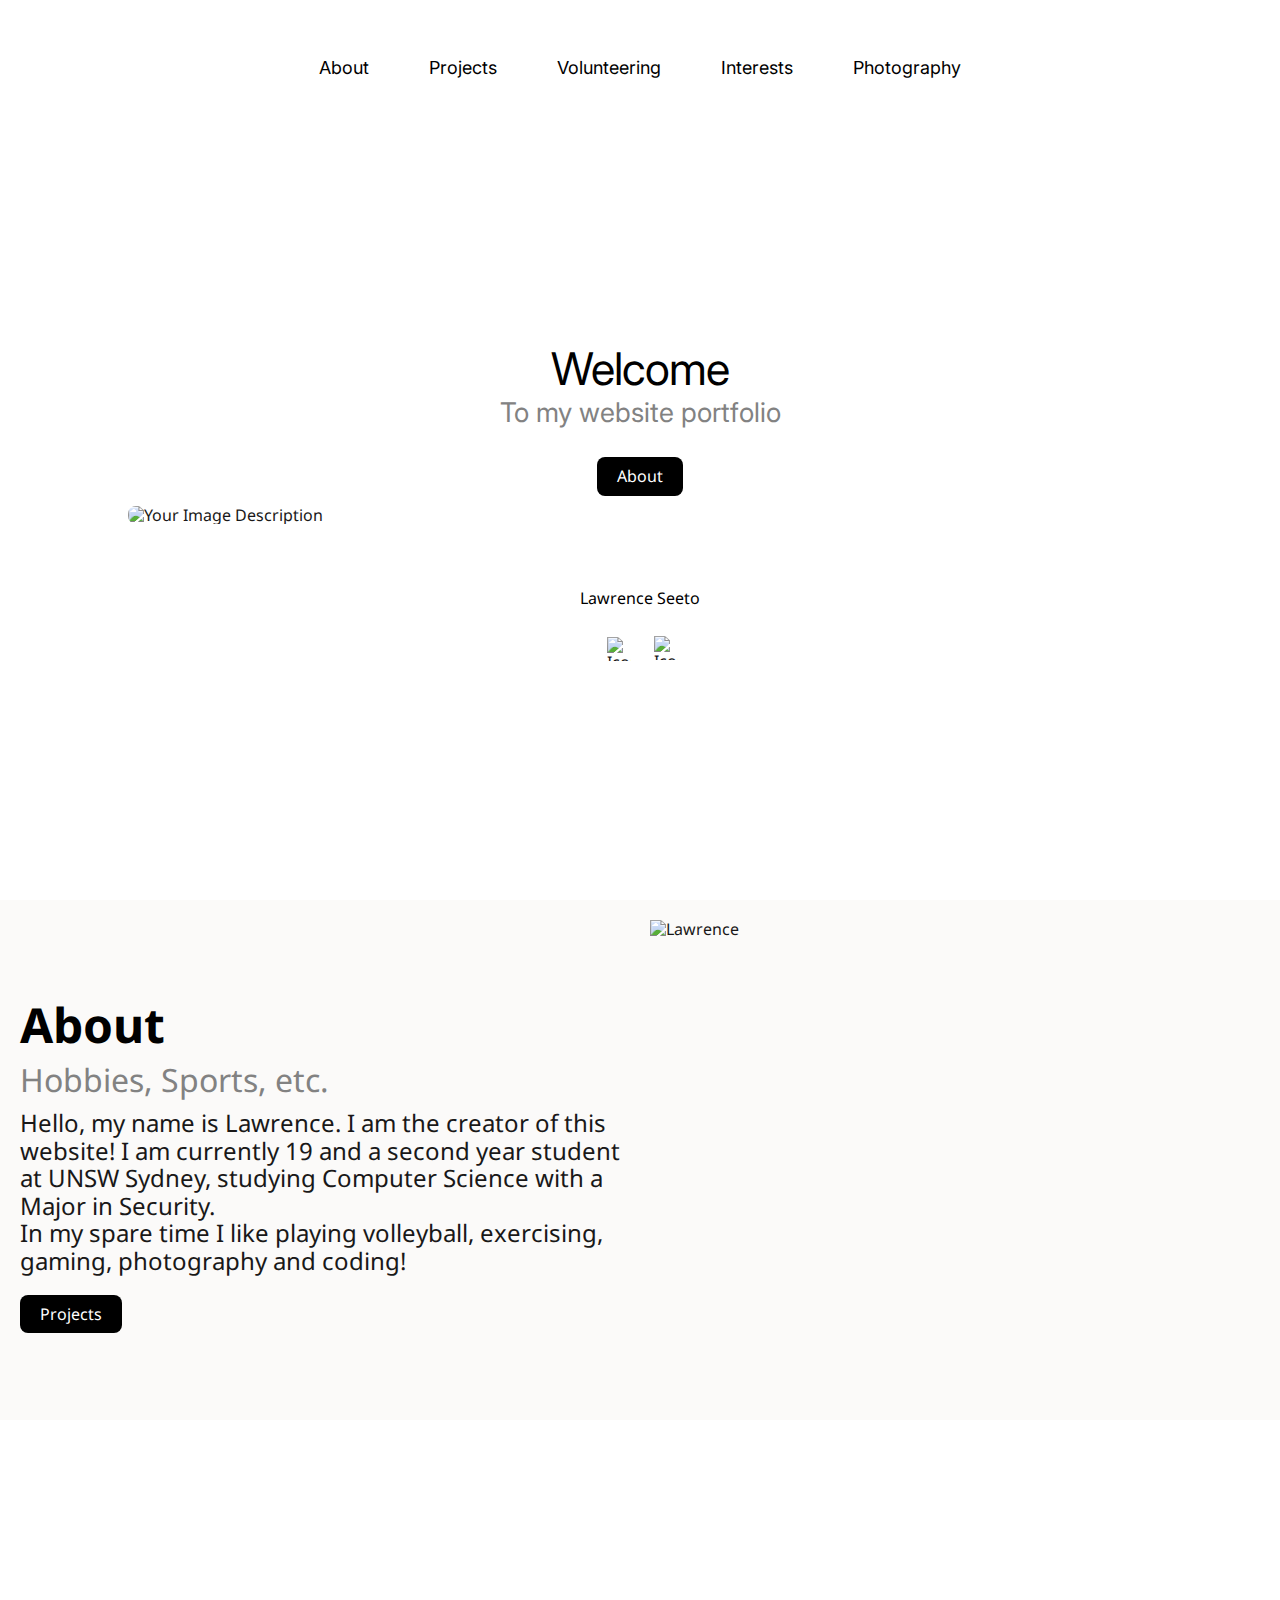
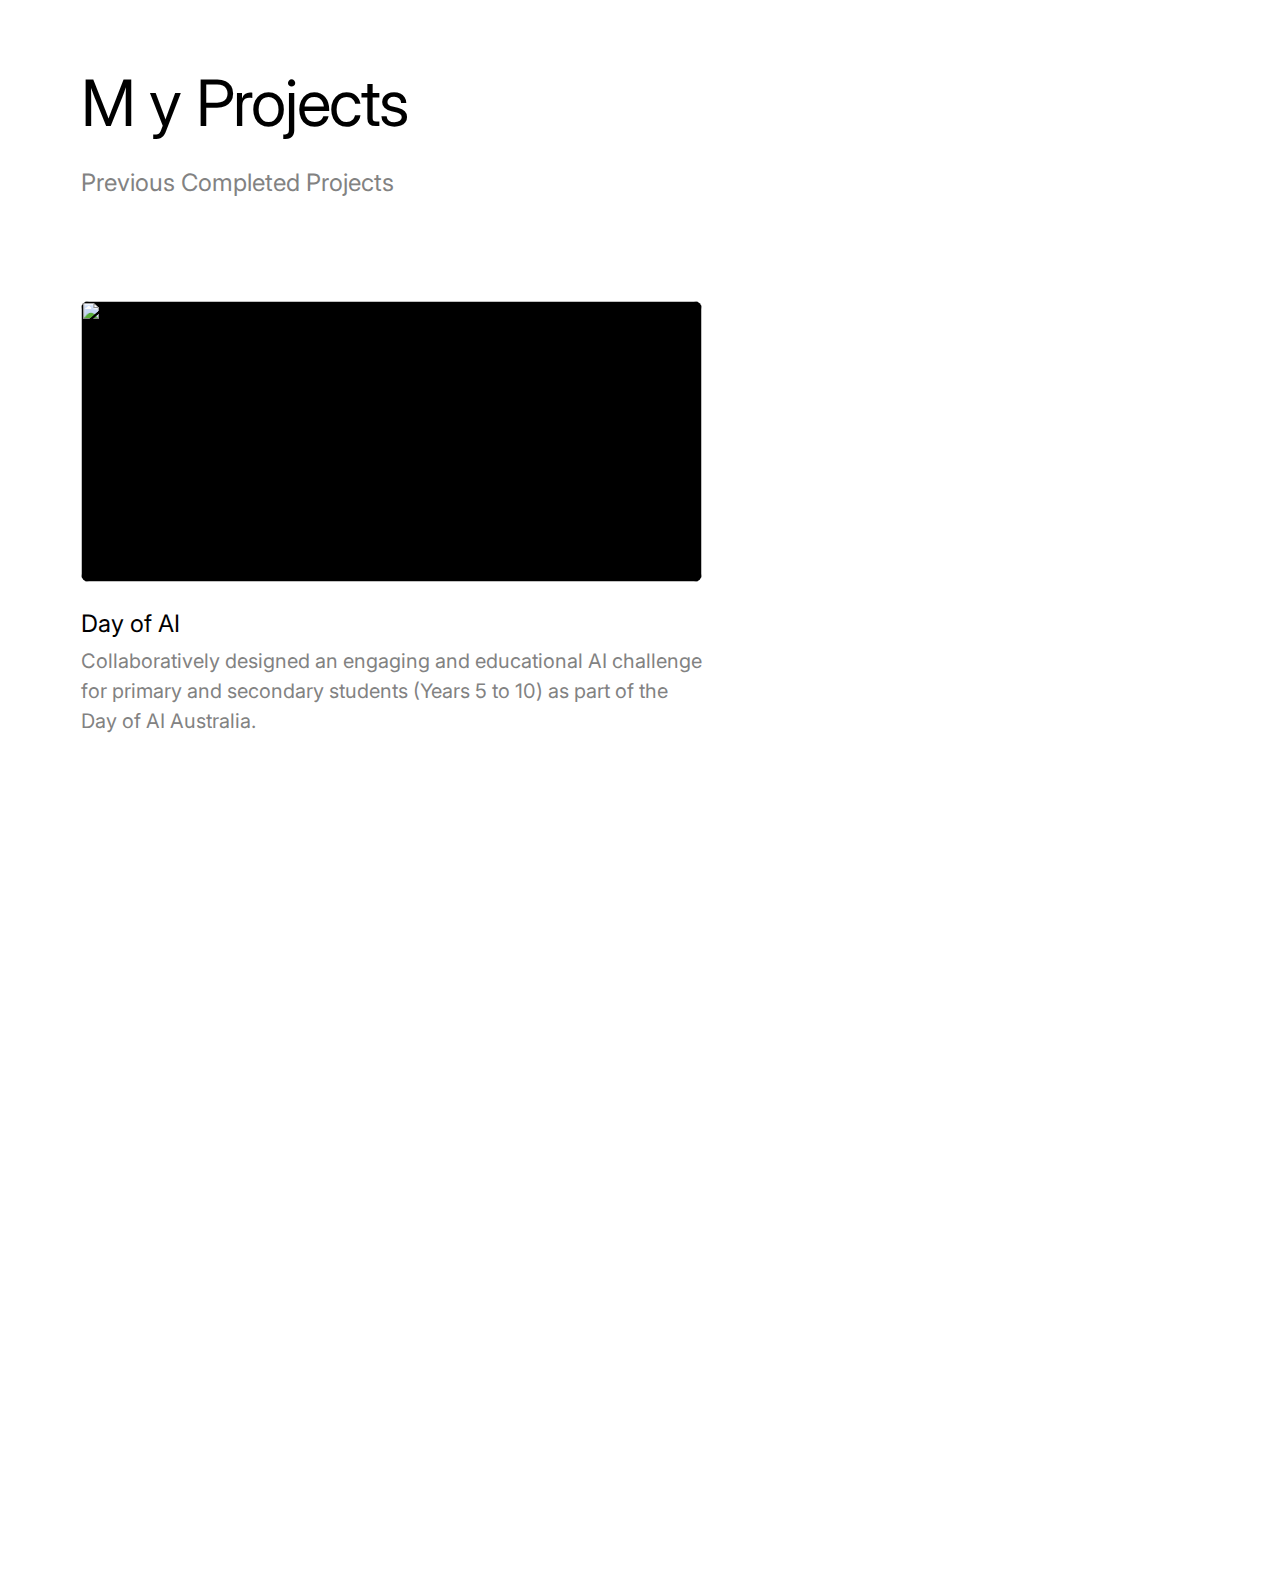
==== index.html @ a96be0e8 "Update index.html" ====
<!DOCTYPE html>
<html lang="english">
  <head>
    <title>My Portfolio</title>
    <meta name="viewport" content="width=device-width, initial-scale=1.0" />
    <meta charset="utf-8" />
    <meta property="twitter:card" content="summary_large_image" />

    <style data-tag="reset-style-sheet">
      html {  line-height: 1.15;}body {  margin: 0;}* {  box-sizing: border-box;  border-width: 0;  border-style: solid;}p,li,ul,pre,div,h1,h2,h3,h4,h5,h6,figure,blockquote,figcaption {  margin: 0;  padding: 0;}button {  background-color: transparent;}button,input,optgroup,select,textarea {  font-family: inherit;  font-size: 100%;  line-height: 1.15;  margin: 0;}button,select {  text-transform: none;}button,[type="button"],[type="reset"],[type="submit"] {  -webkit-appearance: button;}button::-moz-focus-inner,[type="button"]::-moz-focus-inner,[type="reset"]::-moz-focus-inner,[type="submit"]::-moz-focus-inner {  border-style: none;  padding: 0;}button:-moz-focus,[type="button"]:-moz-focus,[type="reset"]:-moz-focus,[type="submit"]:-moz-focus {  outline: 1px dotted ButtonText;}a {  color: inherit;  text-decoration: inherit;}input {  padding: 2px 4px;}img {  display: block;}html { scroll-behavior: smooth  }
    </style>
    <style data-tag="default-style-sheet">
      html {
        max-width: 100%;
        font-family: Noto Sans;
        font-size: 16px;
      }

      body {
        max-width: 100%;
        font-weight: 400;
        font-style:normal;
        text-decoration: none;
        text-transform: none;
        letter-spacing: normal;
        line-height: 1.15;
        color: var(--dl-color-theme-neutral-dark);
        background-color: var(--dl-color-theme-neutral-light);

        fill: var(--dl-color-theme-neutral-dark);
      }
    </style>
    <link
      rel="stylesheet"
      href="https://unpkg.com/animate.css@4.1.1/animate.css"
    />
    <link
      rel="stylesheet"
      href="https://fonts.googleapis.com/css2?family=Noto+Sans:ital,wght@0,100;0,200;0,300;0,400;0,500;0,600;0,700;0,800;0,900;1,100;1,200;1,300;1,400;1,500;1,600;1,700;1,800;1,900&amp;display=swap"
      data-tag="font"
    />
    <link
      rel="stylesheet"
      href="https://fonts.googleapis.com/css2?family=Noto+Sans:ital,wght@0,100;0,200;0,300;0,400;0,500;0,600;0,700;0,800;0,900;1,100;1,200;1,300;1,400;1,500;1,600;1,700;1,800;1,900&amp;display=swap"
      data-tag="font"
    />
    <link
      rel="stylesheet"
      href="https://fonts.googleapis.com/css2?family=Inter:wght@100;200;300;400;500;600;700;800;900&amp;display=swap"
      data-tag="font"
    />
    <link
      rel="stylesheet"
      href="https://fonts.googleapis.com/css2?family=Inter:wght@100;200;300;400;500;600;700;800;900&amp;display=swap"
      data-tag="font"
    />
    <link
      rel="stylesheet"
      href="https://fonts.googleapis.com/css2?family=Inter:wght@100;200;300;400;500;600;700;800;900&amp;display=swap"
      data-tag="font"
    />
    <link
      rel="stylesheet"
      href="https://fonts.googleapis.com/css2?family=Inter:wght@100;200;300;400;500;600;700;800;900&amp;display=swap"
      data-tag="font"
    />
    <link
      rel="stylesheet"
      href="https://fonts.googleapis.com/css2?family=STIX+Two+Text:ital,wght@0,400;0,500;0,600;0,700;1,400;1,500;1,600;1,700&amp;display=swap"
      data-tag="font"
    />
    <link
      rel="stylesheet"
      href="https://unpkg.com/@teleporthq/teleport-custom-scripts/dist/style.css"
    />
  </head>
  <body>
    <link rel="stylesheet" href="./style.css" />
    <div>
      <link href="./index.css" rel="stylesheet" />
      <div class="main-container">
        <section id="Landing">
          <div class="landingpage01-container">
            <div class="landingpage01-landingpage01">
              <div class="landingpage01-frame1321316142">
                <div class="landingpage01-copy">
                  <span class="landingpage01-text Title"><span>Welcome</span></span>
                  <span class="landingpage01-text02 Subheading">
                    <span>To my website portfolio</span>
                  </span>
                  <button onclick="smoothScroll('About')"; class="landingpage01-button">About</button>
                  </button>
                </div>
              </div>
              <div class="landingpage01-image-dragintofill">
                <img 
                src="https://LawrenceSeeto.github.io/images/tq_ums8pqceew-ji0m-700h.png" alt="Your Image Description" 
                style="width: 100%; height: 100%; object-fit: contain;"
                >
              </div>
              <div class="landingpage01-navigation">
                <div class="landingpage01-items">
                  <div class="landingpage01-items1">
                    <span class="landingpage01-text06 Bodytext">
                      <button onclick="smoothScroll('About')";>About</button>
                    </span>
                    <span class="landingpage01-text08 Bodytext">
                      <button onclick="smoothScroll('Projects')";>Projects</button>
                    </span>
                    <span class="landingpage01-text10 Bodytext">
                      <button onclick="smoothScroll('Volunteering')";>Volunteering</button>
                    </span>
                    <span class="landingpage01-text12 Bodytext">
                      <button onclick="smoothScroll('Interests')";>Interests</button>
                    </span>
                    <span class="landingpage01-text14 Bodytext">
                      <button onclick="smoothScroll('Photography')";>Photography</button>
                    </span>
                  </div>
                </div>
              </div>
              <div class="landingpage01-navigation-footer">
                <div class="footer-text">
                  <span>Lawrence Seeto</span>
                </div>
                <img
                  src="https://drive.google.com/thumbnail?id=1dKT_wfRiYjqcMsLoTVP3nNPI5x9fygAP"
                  alt="Divider1651"
                  class="landingpage01-divider"
                />
                <div class="landingpage01-social-icons">
                  <a
                    href="https://www.linkedin.com/in/lawrence-seeto-678a67303/"
                    target="_blank"
                    rel="noreferrer noopener"
                    class="landingpage01-buttons-icon"
                    style="width: 100%; height: 100%; object-fit: contain;"
                  >
                    <div class="landingpage01-icon">
                      <img
                        src="https://LawrenceSeeto.github.io/images/icon2396-s8je.svg"
                        alt="Icon2396"
                        class="landingpage01-icon1"
                        style="width: 100%; height: 100%; object-fit: contain;"
                      />
                    </div>
                  </a>
                  <a
                    href="https://www.instagram.com/lawrence_seeto/"
                    target="_blank"
                    rel="noreferrer noopener"
                    class="landingpage01-buttons-icon1"
                    style="width: 100%; height: 100%; object-fit: contain;"
                  >
                    <div class="landingpage01-icon2">
                      <img
                        src="https://LawrenceSeeto.github.io/images/icon2397-a29f.svg"
                        alt="Icon2397"
                        class="landingpage01-icon3"
                        style="width: 100%; height: 100%; object-fit: contain;"
                      />
                    </div>
                  </a>
                </div>
              </div>
            </div>
          </div>
        </div>
      </section>
  
      <section id="About">
        <div class="about-container">
          <div class="text-section">
              <h2 class="about-title">About</h2> <!-- Simplified and more semantic -->
              <p class="about-subheading">Hobbies, Sports, etc.</p>
              <p class="about-bodytext">
                  Hello, my name is Lawrence. I am the creator of this website! I
                  am currently 19 and a second year student at <span class="university">UNSW Sydney</span>,
                  studying Computer Science with a Major in Security.
                  <br>
                  In my spare time I like playing volleyball, exercising, gaming,
                  photography and coding!
              </p>
              <button onclick="smoothScroll('Projects')"; class="about-button">Projects</button>
          </div>
          <div class="image-section">
              <img 
              src="https://LawrenceSeeto.github.io/images/1000004561.jpeg" 
              alt="Lawrence"
              style="width: 640px; height: 480px; object-fit: contain;"
              />
          </div>
        </div>
      </div>
    </section>
  
    <div class="projects-container">
      <div class="projects-projects">
        <div class="projects-projects1">
          <div class="projects-card">
            <div class="projects-image">
              <img src="https://images.squarespace-cdn.com/content/v1/60799f096b16fe72e1e4b0a9/32c764cc-c3f6-4c98-a56e-841dd28efa9e/Day+of+AI+Logo+-+Dark+Blue.png?format=1500w" style="object-fit: fill; width: 100%; height: 100%;">
            </div>
            <div class="projects-copy">
              <span class="projects-text Subheading">
                <span>Day of AI</span>
              </span>
              <span class="projects-text02 Bodytext">
                <span>
                  Collaboratively designed an engaging and educational AI
                  challenge for primary and secondary students (Years 5 to 10)
                  as part of the Day of AI Australia.
                </span>
              </span>
            </div>
          </div>
        </div>
        <div class="projects-copy1">
          <span class="projects-text04 Title"><span>M y Projects</span></span>
          <span class="projects-text06 Subheading">
            <span>Previous Completed Projects</span>
          </span>
        </div>
        <div class="projects-navigation-footer">
          <span class="projects-text08 Subheading">
        </div>
      </div>
    </div>
  </div>

  <script>
    function smoothScroll(targetId) {
      const target = document.getElementById(targetId);
      if (!target) return; // Exit if target element not found

      // Get the bounding rectangle of the target element in relation to the viewport
      const targetRect = target.getBoundingClientRect();

      // Check if the target section is already in view
      const isInView =
          targetRect.top >= 0 &&
          targetRect.left >= 0 &&
          targetRect.bottom <= (window.innerHeight || document.documentElement.clientHeight) &&
          targetRect.right <= (window.innerWidth || document.documentElement.clientWidth);

      if (isInView) {
          // If the target section is already in view, do nothing
          return;
      }

      // Calculate the target's top position, including the current scroll offset
      const targetPosition = targetRect.top + window.pageYOffset;
      // Calculate the center position by subtracting half the viewport height
      const centerPosition = targetPosition - (window.innerHeight / 2) + (targetRect.height / 2);
      const startPosition = window.pageYOffset;
      const distance = centerPosition - startPosition;
      const duration = 2700;
      let start = null;

      window.requestAnimationFrame(step);

      function step(timestamp) {
          if (!start) start = timestamp;
          const progress = timestamp - start;
          const r = (progress / duration);
          const amountToScroll = easeInOutQuint(r) * distance + startPosition;
          window.scrollTo(0, amountToScroll);
          if (progress < duration) window.requestAnimationFrame(step);
      }

      function easeInOutQuint(t) {
          return t < 0.5 ? 16 * t * t * t * t * t : 1 - Math.pow(-2 * t + 2, 5) / 2;
      }
}
</script>
  </body>
</html>
---- style.css ----
:root {
  --dl-size-size-large: 144px;
  --dl-size-size-small: 48px;
  --dl-size-size-medium: 96px;
  --dl-size-size-xlarge: 192px;
  --dl-size-size-xsmall: 16px;
  --dl-space-space-unit: 16px;
  --dl-size-size-xxlarge: 288px;
  --dl-size-size-maxwidth: 100%;
  --dl-color-theme-accent1: #F3E8E2;
  --dl-color-theme-accent2: #D8BFAF;
  --dl-radius-radius-round: 50%;
  --dl-color-theme-primary1: #D1510A;
  --dl-color-theme-primary2: #923A06;
  --dl-space-space-halfunit: 8px;
  --dl-space-space-sixunits: 96px;
  --dl-space-space-twounits: 32px;
  --dl-radius-radius-radius2: 2px;
  --dl-radius-radius-radius4: 4px;
  --dl-radius-radius-radius8: 8px;
  --dl-space-space-fiveunits: 80px;
  --dl-space-space-fourunits: 64px;
  --dl-color-theme-secondary1: #F3E8E2;
  --dl-color-theme-secondary2: #E0D1CB;
  --dl-space-space-threeunits: 48px;
  --dl-color-theme-neutral-dark: #191818;
  --dl-radius-radius-cardradius: 8px;
  --dl-color-theme-neutral-light: #FBFAF9;
  --dl-radius-radius-imageradius: 8px;
  --dl-radius-radius-inputradius: 24px;
  --dl-radius-radius-buttonradius: 24px;
  --dl-space-space-oneandhalfunits: 24px;
}
.button {
  color: var(--dl-color-theme-neutral-dark);
  display: inline-block;
  padding: 0.5rem 1rem;
  border-color: var(--dl-color-theme-neutral-dark);
  border-width: 1px;
  border-radius: 4px;
  background-color: var(--dl-color-theme-neutral-light);
}
.input {
  color: var(--dl-color-theme-neutral-dark);
  cursor: auto;
  padding: 0.5rem 1rem;
  border-color: var(--dl-color-theme-neutral-dark);
  border-width: 1px;
  border-radius: 4px;
  background-color: var(--dl-color-theme-neutral-light);
}
.textarea {
  color: var(--dl-color-theme-neutral-dark);
  cursor: auto;
  padding: 0.5rem;
  border-color: var(--dl-color-theme-neutral-dark);
  border-width: 1px;
  border-radius: 4px;
  background-color: var(--dl-color-theme-neutral-light);
}
.list {
  width: 100%;
  margin: 1em 0px 1em 0px;
  display: block;
  padding: 0px 0px 0px 1.5rem;
  list-style-type: none;
  list-style-position: outside;
}
.list-item {
  display: list-item;
}
.teleport-show {
  display: flex !important;
  transform: none !important;
}
.thq-input {
  color: var(--dl-color-theme-neutral-dark);
  cursor: auto;
  padding: 0.5rem 1rem;
  align-self: stretch;
  text-align: center;
  border-color: var(--dl-color-theme-neutral-dark);
  border-width: 1px;
  border-radius: var(--dl-radius-radius-inputradius);
  background-color: var(--dl-color-theme-neutral-light);
}
.thq-button-filled {
  color: var(--dl-color-theme-secondary1);
  cursor: pointer;
  transition: 0.3s;
  font-family: Noto Sans;
  font-weight: bold;
  padding-top: var(--dl-space-space-halfunit);
  white-space: nowrap;
  border-color: var(--dl-color-theme-primary1);
  padding-left: var(--dl-space-space-oneandhalfunits);
  border-radius: var(--dl-radius-radius-buttonradius);
  padding-right: var(--dl-space-space-oneandhalfunits);
  padding-bottom: var(--dl-space-space-halfunit);
  background-color: var(--dl-color-theme-primary1);
}
.thq-button-filled:hover {
  color: var(--dl-color-theme-secondary2);
  border-color: var(--dl-color-theme-primary2);
  background-color: var(--dl-color-theme-primary2);
}
.thq-button-outline {
  fill: var(--dl-color-theme-primary1);
  color: var(--dl-color-theme-primary1);
  border: 1px solid;
  cursor: pointer;
  transition: 0.3s;
  font-weight: bold;
  padding-top: var(--dl-space-space-halfunit);
  white-space: nowrap;
  border-color: var(--dl-color-theme-primary1);
  padding-left: var(--dl-space-space-oneandhalfunits);
  border-radius: var(--dl-radius-radius-buttonradius);
  padding-right: var(--dl-space-space-oneandhalfunits);
  padding-bottom: var(--dl-space-space-halfunit);
}
.thq-button-outline:hover {
  fill: var(--dl-color-theme-secondary2);
  color: var(--dl-color-theme-secondary2);
  background-color: var(--dl-color-theme-primary2);
}
.thq-button-flat {
  gap: var(--dl-space-space-halfunit);
  fill: var(--dl-color-theme-primary1);
  color: var(--dl-color-theme-primary1);
  cursor: pointer;
  display: flex;
  transition: 0.3s;
  align-items: center;
  font-family: Noto Sans;
  font-weight: bold;
  padding-top: var(--dl-space-space-halfunit);
  padding-left: var(--dl-space-space-oneandhalfunits);
  border-radius: var(--dl-radius-radius-buttonradius);
  padding-right: var(--dl-space-space-oneandhalfunits);
  padding-bottom: var(--dl-space-space-halfunit);
}
.thq-button-flat:hover {
  fill: var(--dl-color-theme-secondary1);
  color: var(--dl-color-theme-secondary1);
  border-color: var(--dl-color-theme-primary2);
  background-color: var(--dl-color-theme-primary2);
}
.thq-heading-1 {
  font-size: 48px;
  font-family: STIX Two Text;
  font-weight: 700;
  line-height: 1.5;
}
.thq-heading-2 {
  font-size: 35px;
  font-family: STIX Two Text;
  font-weight: 600;
  line-height: 1.5;
}
.thq-heading-3 {
  font-size: 26px;
  font-family: STIX Two Text;
  font-weight: 600;
  line-height: 1.5;
}
.thq-body-large {
  font-size: 18px;
  line-height: 1.5;
}
.thq-body-small {
  font-size: 16px;
  line-height: 1.5;
}
.thq-team-image-round {
  width: 80px;
  height: 80px;
  object-fit: cover;
  border-radius: 50%;
}
.thq-section-padding {
  width: 100%;
  display: flex;
  padding: var(--dl-space-space-fiveunits);
  position: relative;
  align-items: center;
  flex-direction: column;
}
.thq-section-max-width {
  width: 100%;
  max-width: var(--dl-size-size-maxwidth);
}
.thq-img-ratio-1-1 {
  width: 100%;
  object-fit: cover;
  aspect-ratio: 1/1;
  border-radius: var(--dl-radius-radius-imageradius);
}
.thq-img-ratio-16-9 {
  width: 100%;
  object-fit: cover;
  aspect-ratio: 16/9;
  border-radius: var(--dl-radius-radius-imageradius);
}
.thq-img-ratio-4-3 {
  width: 100%;
  object-fit: cover;
  aspect-ratio: 4/3;
  border-radius: var(--dl-radius-radius-imageradius);
}
.thq-img-ratio-4-6 {
  width: 100%;
  object-fit: cover;
  aspect-ratio: 4/6;
  border-radius: var(--dl-radius-radius-imageradius);
}
.thq-img-round {
  width: 100%;
  border-radius: var(--dl-radius-radius-round);
}
.thq-flex-column {
  gap: var(--dl-space-space-twounits);
  display: flex;
  overflow: hidden;
  position: relative;
  align-items: center;
  flex-direction: column;
}
.thq-flex-row {
  gap: var(--dl-space-space-twounits);
  display: flex;
  overflow: hidden;
  position: relative;
  align-items: center;
}
.thq-grid-6 {
  display: grid;
  grid-gap: var(--dl-space-space-twounits);
  place-items: center;
  grid-template-columns: 1fr 1fr 1fr 1fr 1fr 1fr;
}
.thq-grid-5 {
  display: grid;
  grid-gap: var(--dl-space-space-twounits);
  place-items: center;
  grid-template-columns: 1fr 1fr 1fr 1fr 1fr;
}
.thq-card {
  gap: var(--dl-space-space-oneandhalfunits);
  display: flex;
  padding: var(--dl-space-space-twounits);
  align-items: stretch;
  border-radius: var(--dl-radius-radius-cardradius);
  flex-direction: column;
}
.thq-box-shadow {
  box-shadow: 5px 5px 10px 0px #d4d4d4;
}
.thq-grid-3 {
  display: grid;
  grid-gap: var(--dl-space-space-twounits);
  place-items: center;
  grid-template-columns: 1fr 1fr 1fr;
}
.thq-grid-4 {
  display: grid;
  grid-gap: var(--dl-space-space-twounits);
  place-items: center;
  grid-template-columns: 1fr 1fr 1fr 1fr;
}
.thq-grid-2 {
  width: 100%;
  display: grid;
  grid-gap: var(--dl-space-space-twounits);
  place-items: center;
  grid-template-columns: 1fr 1fr;
}
.thq-checkbox {
  width: var(--dl-size-size-xsmall);
  height: var(--dl-size-size-xsmall);
}
.thq-select {
  cursor: pointer;
  appearance: none;
  padding-top: var(--dl-space-space-halfunit);
  padding-left: var(--dl-space-space-unit);
  border-radius: var(--dl-radius-radius-inputradius);
  padding-right: var(--dl-space-space-twounits);
  padding-bottom: var(--dl-space-space-halfunit);
  background-color: var(--dl-color-theme-neutral-light);
  background-image: url('data:image/svg+xml;charset=US-ASCII,%3Csvg width%3D%2220%22 height%3D%2220%22 xmlns%3D%22http%3A//www.w3.org/2000/svg%22 viewBox%3D%220 0 20 20%22 fill%3D%22%23000%22%3E%3Cpath d%3D%22M4.293 7.293a1 1 0 011.414 0L10 11.586l4.293-4.293a1 1 0 111.414 1.414l-5 5a1 1 0 01-1.414 0l-5-5a1 1 0 010-1.414z%22/%3E%3C/svg%3E');
  background-repeat: no-repeat;
  background-position: right 8px center;
}
.thq-divider-horizontal {
  width: 100%;
  height: 1px;
  background-color: var(--dl-color-theme-neutral-dark);
}
.thq-icon-small {
  width: 24px;
  height: 24px;
}
.thq-button-icon {
  fill: var(--dl-color-theme-secondary1);
  padding: var(--dl-space-space-halfunit);
  transition: 0.3s;
  font-family: Noto Sans;
  border-radius: var(--dl-radius-radius-buttonradius);
}
.thq-button-icon:hover {
  fill: var(--dl-color-theme-secondary2);
}
.thq-icon-medium {
  width: var(--dl-size-size-small);
  height: var(--dl-size-size-small);
}
.thq-icon-x-small {
  width: var(--dl-size-size-xsmall);
  height: var(--dl-size-size-xsmall);
}
.thq-link {
  cursor: pointer;
  transition: 0.3s;
  font-weight: 600;
}
.thq-link:hover {
  opacity: 0.8;
}
.thq-input::placeholder {
  text-align: center;
  vertical-align: middle;
}
.Content {
  font-size: 16px;
  font-family: Noto Sans;
  font-weight: 400;
  line-height: 1.15;
  text-transform: none;
  text-decoration: none;
}
.Title {
  font-size: 64px;
  font-style: normal;
  font-family: Inter;
  font-weight: 700px;
  font-stretch: normal;
  letter-spacing: -0.02em;
}
.Subheading {
  font-size: 24px;
  font-style: normal;
  font-family: Inter;
  font-weight: 400px;
  font-stretch: normal;
  letter-spacing: 0em;
}
.Smalltext {
  font-size: 16px;
  font-style: normal;
  font-family: Inter;
  font-weight: 500px;
  font-stretch: normal;
  letter-spacing: 0em;
}
.Bodytext {
  font-size: 20px;
  font-style: normal;
  font-family: Inter;
  font-weight: 500px;
  font-stretch: normal;
  letter-spacing: 0em;
}
@media(max-width: 991px) {
  .thq-flex-row {
    flex-direction: column;
  }
  .thq-grid-4 {
    grid-template-columns: 1fr 1fr 1fr;
  }
}
@media(max-width: 767px) {
  .thq-section-padding {
    padding: var(--dl-space-space-threeunits);
  }
  .thq-flex-column {
    gap: var(--dl-space-space-oneandhalfunits);
  }
  .thq-flex-row {
    gap: var(--dl-space-space-oneandhalfunits);
  }
  .thq-grid-6 {
    grid-gap: var(--dl-space-space-oneandhalfunits);
    grid-template-columns: 1fr 1fr 1fr;
  }
  .thq-grid-5 {
    grid-gap: var(--dl-space-space-oneandhalfunits);
    grid-template-columns: 1fr 1fr 1fr;
  }
  .thq-card {
    padding: var(--dl-space-space-oneandhalfunits);
  }
  .thq-grid-3 {
    grid-gap: var(--dl-space-space-oneandhalfunits);
    grid-template-columns: 1fr 1fr;
  }
  .thq-grid-4 {
    grid-gap: var(--dl-space-space-oneandhalfunits);
    flex-direction: row;
    grid-template-columns: 1fr 1fr;
  }
  .thq-grid-2 {
    grid-gap: var(--dl-space-space-oneandhalfunits);
    grid-template-columns: 1fr;
  }
}
@media(max-width: 479px) {
  .thq-section-padding {
    padding: var(--dl-space-space-oneandhalfunits);
  }
  .thq-flex-column {
    gap: var(--dl-space-space-unit);
  }
  .thq-flex-row {
    gap: var(--dl-space-space-unit);
  }
  .thq-grid-6 {
    grid-gap: var(--dl-space-space-unit);
    grid-template-columns: 1fr 1fr;
  }
  .thq-grid-5 {
    grid-gap: var(--dl-space-space-unit);
    grid-template-columns: 1fr 1fr;
  }
  .thq-grid-3 {
    grid-gap: var(--dl-space-space-unit);
    align-items: center;
    grid-template-columns: 1fr;
  }
  .thq-grid-4 {
    grid-gap: var(--dl-space-space-unit);
    align-items: center;
    flex-direction: column;
    grid-template-columns: 1fr;
  }
  .thq-grid-2 {
    grid-gap: var(--dl-space-space-unit);
  }
}
---- index.css ----
.main-container {
  width: 100vw; /* ensures the container matches the width of the viewport */
  max-width: 100%; /* prevents the container from extending beyond the viewport */
  overflow-x: hidden; /* hides any horizontal overflow */
  position: relative; /* positions it relative to the viewport */
}
.landingpage01-container {
  width: 100%;
  height: 100vh;
  display: flex;
  justify-content: center;
  align-items: center;
  flex-direction: column;
  overflow: auto;
  padding-top: 15vh; /* Adjust this value to match the height of the navigation bar */
}
.landingpage01-landingpage01 {
  width: 100%;
  height: 100%;
  display: flex;
  flex-direction: column;
  align-items: center;
  justify-content: center;
  background-color: rgba(255, 255, 255, 1);
}
.landingpage01-frame1321316142 {
  gap: 10px;
  width: 60vw; /* 60% of viewport width */
  max-width: 857px; /* Set a maximum width */
  display: flex;
  padding: 10px;
  align-items: center;
  flex-direction: column;
}
.landingpage01-copy {
  gap: 24px;
  width: 100%;
  display: flex;
  align-items: center;
  flex-shrink: 0;
  flex-direction: column;
}
.landingpage01-text {
  font-size: 5vmin; /* Font size is 5% of the viewport's smaller dimension */
  color: rgba(0, 0, 0, 1);
  height: auto;
  align-self: stretch;
  text-align: center;
  line-height: normal;
}
.landingpage01-text02 {
  font-size: 3vmin; /* Font size is 3% of the viewport's smaller dimension */
  color: rgba(130, 130, 130, 1);
  height: auto;
  align-self: stretch;
  text-align: center;
  line-height: 150%;
  margin-top: -3vmin; /* Adjust the negative margin to bring it closer to the previous text */
}
.landingpage01-button {
  padding: 10px 20px;
  background-color: #000;
  color: #fff;
  border: none;
  border-radius: 8px;
  cursor: pointer;
}
.landingpage01-text04 {
  color: rgba(255, 255, 255, 1);
  height: auto;
  text-align: left;
  line-height: 150%;
}
.landingpage01-image-dragintofill {
  width: 80vw;
  max-width: 1280px;
  max-height: 80vh;
  display: flex;
  overflow: hidden;
  box-shadow: 0px 4px 4px 0px rgba(255, 255, 255, 0.25);
  align-items: center;
  justify-content: center;
  border-radius: 8px;
  position: relative;
  background-color: rgba(255, 255, 255, 1); /* Add a white background color */
}
.landingpage01-image-dragintofill img {
  max-width: 100%;
  max-height: 100%;
  object-fit: contain;
}
.landingpage01-navigation {
  width: 100%;
  height: 15vh;
  display: flex;
  flex-direction: column; /* Add this line */
  justify-content: center; /* Center vertically */
  align-items: center;
  background-color: rgba(255, 255, 255, 1);
  position: fixed;
  top: 0;
  left: 0;
  z-index: 1;
  padding: 0 5vw; /* Add padding to the left and right sides */
}
.landingpage01-items1 {
  gap: 48px;
  display: flex;
  align-items: center;
}
.landingpage01-text06 {
  font-size: 2vmin; /* Font size is 5% of the viewport's smaller dimension */
  color: rgba(0, 0, 0, 1);
  height: auto;
  text-align: left;
  line-height: 150%;
}
.landingpage01-text08 {
  font-size: 2vmin; /* Font size is 5% of the viewport's smaller dimension */
  color: rgba(0, 0, 0, 1);
  height: auto;
  text-align: left;
  line-height: 150%;
}
.landingpage01-text10 {
  font-size: 2vmin; /* Font size is 5% of the viewport's smaller dimension */
  color: rgba(0, 0, 0, 1);
  height: auto;
  text-align: left;
  line-height: 150%;
}
.landingpage01-text12 {
  font-size: 2vmin; /* Font size is 5% of the viewport's smaller dimension */
  color: rgba(0, 0, 0, 1);
  height: auto;
  text-align: left;
  line-height: 150%;
}
.landingpage01-text14 {
  font-size: 2vmin; /* Font size is 5% of the viewport's smaller dimension */
  color: rgba(0, 0, 0, 1);
  height: auto;
  text-align: left;
  line-height: 150%;
}
.landingpage01-text16 {
  color: rgba(0, 0, 0, 1);
  height: auto;
  text-align: left;
  line-height: 150%;
}
.landingpage01-navigation-footer {
  width: 100%;
  height: 20vh;
  display: flex;
  flex-direction: column;
  justify-content: center;
  align-items: center;
  background-color: rgb(255, 255, 255);
}
.footer-text {
  margin-bottom: 1rem; /* Adjust the spacing as needed */
  text-align: center; /* Center the text horizontally */
}
.footer-text span {
  color: rgba(0, 0, 0, 1);
  font-size: 1rem; /* Adjust the font size as needed */
  line-height: 1.5; /* Adjust the line height as needed */
}
.landingpage01-text18 {
  top: 52px;
  left: 80px;
  color: rgba(0, 0, 0, 1);
  height: auto;
  position: absolute;
  text-align: left;
  line-height: 150%;
}
.landingpage01-divider {
  top: 1px;
  left: 80px;
  width: 1280px;
  height: 1px;
  position: absolute;
  align-self: stretch;
}
.landingpage01-social-icons {
  gap: 8px;
  width: 88px;
  display: flex;
  align-items: center;
  justify-content: center;
}
.landingpage01-buttons-icon {
  gap: 8px;
  width: 40px;
  height: 40px;
  display: flex;
  padding: 8px;
  position: relative;
  align-items: center;
  border-radius: 4px;
  justify-content: center;
}
.landingpage01-icon {
  top: 8px;
  left: 8px;
  width: 24px;
  height: 24px;
  display: flex;
  position: absolute;
  align-items: flex-start;
  flex-shrink: 0;
}
.landingpage01-icon1 {
  top: 3px;
  left: 3px;
  width: 18px;
  height: 18px;
  position: absolute;
}
.landingpage01-buttons-icon1 {
  gap: 8px;
  width: 40px;
  height: 40px;
  display: flex;
  padding: 8px;
  position: relative;
  align-items: center;
  border-radius: 4px;
  justify-content: center;
}
.landingpage01-icon2 {
  top: 8px;
  left: 8px;
  width: 24px;
  height: 24px;
  display: flex;
  position: absolute;
  align-items: flex-start;
  flex-shrink: 0;
}
.landingpage01-icon3 {
  top: 2px;
  left: 2px;
  width: 20px;
  height: 20px;
  position: absolute;
}

.about-container {
  display: flex;
  flex-direction: row; /* Side-by-side layout */
  align-items: center; /* Center children vertically */
  justify-content: space-between; /* Space between text and image */
  padding: 20px;
  box-sizing: border-box;
}
.about-about {
  display: flex;
  flex-direction: column;
  align-items: center; /* Center items horizontally */
  justify-content: flex-start; /* Align items to start to prevent too much space */
  width: 100%;
  height: auto; /* Adjust height as necessary */
  position: relative;
  padding: 20px; /* Add padding for spacing around content */
  box-sizing: border-box; /* Includes padding in width/height calculations */
}
.about-hero-image {
  top: 244px;
  left: 847px;
  width: 508px;
  height: 657px;
  display: flex;
  overflow: hidden;
  position: absolute;
  align-items: flex-start;
  flex-shrink: 0;
  border-radius: 8px;
  background-color: rgba(247, 247, 247, 1);
}
.about-headline {
  gap: 24px;
  position: relative; /* Adjusted from absolute to relative */
  align-items: flex-start;
  flex-direction: column;
  max-width: 90%; /* Use max-width to limit content width */
  margin-bottom: 20px; /* Space between text and button */
  padding: 0 10px; /* Padding inside the container */
}
.about-text {
  color: rgba(0, 0, 0, 1);
  height: auto;
  align-self: stretch;
  text-align: left;
  line-height: normal;
  font-size: 3vw; /* Added font-size in viewport units */
}
.about-text-container {
  width: 80%; /* Adjust based on your design preference */
  text-align: center;
  margin-bottom: 20px; /* Space between text and button */
}
.about-text02 {
  color: rgba(130, 130, 130, 1);
  height: auto;
  align-self: stretch;
  text-align: left;
  line-height: 150%;
  font-size: 2vw; /* Added font-size in viewport units */
}
.about-text04 {
  color: rgba(0, 0, 0, 1);
  height: auto;
  align-self: stretch;
  text-align: left;
  line-height: 150%;
  font-size: 1.5vw; /* Responsive font size */
  overflow-wrap: break-word; /* Prevents text from spilling over */
}
.about-text05 {
  text-decoration: NONE;
}
.about-text06 {
  text-decoration: UNDERLINE;
}
.about-navigation {
  top: 0px;
  left: 0px;
  width: 1440px;
  height: 164px;
  display: flex;
  overflow: hidden;
  position: absolute;
  align-items: flex-start;
  flex-shrink: 0;
  background-color: rgba(255, 255, 255, 1);
}
.about-items {
  gap: 48px;
  top: 56px;
  left: 536px;
  width: 824px;
  display: flex;
  position: absolute;
  align-items: center;
  justify-content: flex-end;
}
.about-items1 {
  gap: 48px;
  display: flex;
  align-items: center;
  justify-content: flex-end;
}
.about-items2 {
  gap: 48px;
  display: flex;
  align-items: center;
  justify-content: flex-end;
}
.about-text10 {
  color: rgba(0, 0, 0, 1);
  height: auto;
  text-align: left;
  line-height: 150%;
  font-size: 1vw; /* Added font-size in viewport units */
}
.about-text12 {
  color: rgba(0, 0, 0, 1);
  height: auto;
  text-align: left;
  line-height: 150%;
  font-size: 1vw; /* Added font-size in viewport units */
}
.about-text14 {
  color: rgba(0, 0, 0, 1);
  height: auto;
  text-align: left;
  line-height: 150%;
  font-size: 1vw; /* Added font-size in viewport units */
}
.about-text16 {
  color: rgba(0, 0, 0, 1);
  height: auto;
  text-align: left;
  line-height: 150%;
  font-size: 1vw; /* Added font-size in viewport units */
}
.about-text18 {
  color: rgba(0, 0, 0, 1);
  height: auto;
  text-align: left;
  line-height: 150%;
  font-size: 1vw; /* Added font-size in viewport units */
}
.about-button1 {
  width: auto; /* Adjust width to content */
  padding: 10px 20px; /* Sufficient padding for clickable area */
  align-self: center; /* Align button to the center of its container */
  display: flex;
  align-items: center;
  border-radius: 8px;
  justify-content: center;
  background-color: rgba(0, 0, 0, 1);
  margin-top: 10px; /* Adds space between text and button */
}
.about-text20 {
  color: rgba(255, 255, 255, 1);
  height: auto;
  text-align: left;
  line-height: 150%;
  font-size: 1vw; /* Added font-size in viewport units */
}
.about-text22 {
  top: 67px;
  left: 80px;
  color: rgba(0, 0, 0, 1);
  height: auto;
  position: absolute;
  text-align: left;
  line-height: 150%;
  font-size: 1.5vw; /* Added font-size in viewport units */
}
.about-button1 {
  gap: 8px;
  top: 590px; /* Adjusted top position */
  left: 80px; /* Adjusted left position */
  width: 111px;
  display: flex;
  padding: 14px 24px;
  position: absolute;
  box-shadow: 0px 1px 2px 0px rgba(0, 0, 0, 0.05000000074505806);
  align-items: center;
  border-radius: 8px;
  justify-content: center;
  background-color: rgba(0, 0, 0, 1);
}
.about-text24 {
  color: rgba(255, 255, 255, 1);
  height: auto;
  text-align: left;
  line-height: 150%;
  font-size: 1vw;
}
.about-navigation-footer {
  top: 1021px;
  left: 0px;
  width: 1440px;
  height: 264px;
  display: flex;
  overflow: hidden;
  position: absolute;
  align-items: flex-start;
  flex-shrink: 0;
  background-color: rgba(255, 255, 255, 1);
}
.about-text26 {
  top: 52px;
  left: 80px;
  color: rgba(0, 0, 0, 1);
  height: auto;
  position: absolute;
  text-align: left;
  line-height: 150%;
  font-size: 1.5vw; /* Added font-size in viewport units */
}
.about-social-icons {
  gap: 8px;
  top: 176px;
  left: 80px;
  width: 88px;
  display: flex;
  position: absolute;
  align-items: flex-start;
}
.about-buttons-icon {
  gap: 8px;
  width: 40px;
  height: 40px;
  display: flex;
  padding: 8px;
  position: relative;
  align-items: center;
  border-radius: 4px;
  justify-content: center;
}
.about-icon {
  top: 8px;
  left: 8px;
  width: 24px;
  height: 24px;
  display: flex;
  position: absolute;
  box-shadow: 0px 4px 4px 0px rgba(0, 0, 0, 0.25);
  align-items: flex-start;
  flex-shrink: 0;
}
.about-icon1 {
  top: 3px;
  left: 3px;
  width: 18px;
  height: 18px;
  position: absolute;
}
.about-buttons-icon1 {
  gap: 8px;
  width: 40px;
  height: 40px;
  display: flex;
  padding: 8px;
  position: relative;
  align-items: center;
  border-radius: 4px;
  justify-content: center;
}
.about-icon2 {
  top: 8px;
  left: 8px;
  width: 24px;
  height: 24px;
  display: flex;
  position: absolute;
  align-items: flex-start;
  flex-shrink: 0;
}
.about-icon3 {
  top: 2px;
  left: 2px;
  width: 20px;
  height: 20px;
  position: absolute;
}
.about-divider {
  top: 1px;
  left: 80px;
  width: 1280px;
  height: 1px;
  position: absolute;
  align-self: stretch;
}

.text-section {
  flex: 1; /* Allows text section to grow */
  margin-right: 20px; /* Space before the image section */
}
.image-section {
  flex: 1; /* Allows image section to grow */
  display: flex;
  align-items: center; /* Center image vertically */
  justify-content: center; /* Center image horizontally */
  overflow: hidden; /* Prevents the image from overflowing */
}
.image-section img {
  max-width: 100%; /* Limits the image width to not exceed the container width */
  max-height: 100%; /* Limits the image height to not exceed the container height */
  object-fit: cover; /* Covers the area without distorting aspect ratio */
  width: auto; /* Maintains the original width if smaller than the container */
  height: auto; /* Maintains the original height if smaller than the container */
}

.about-title, .about-subheading, .about-bodytext {
  margin: 10px 0; /* Spacing for readability */
  font-size: larger; /* Adjust size as needed */
}

.about-title {
  font-size: 3rem; /* Increased size for visibility */
  color: rgba(0, 0, 0, 1);
}

.about-subheading {
  font-size: 2rem; /* Increased size for visibility */
  color: rgba(130, 130, 130, 1);
}

.about-bodytext {
  font-size: 1.5rem; /* Increased size for readability */
  margin-bottom: 20px; /* Space below the paragraph */
}

.about-button {
  padding: 10px 20px;
  background-color: #000;
  color: #fff;
  border: none;
  border-radius: 8px;
  cursor: pointer;
}

@media (max-width: 768px) {
  .about-container {
    flex-direction: column; /* Stack vertically on small screens */
    align-items: center; /* Center-align items for better presentation on mobile */
  }

  .text-section, .image-section {
    flex: none; /* Take full width */
    margin: 0; /* Reset margins */
    padding-top: 0; /* Remove padding on mobile for better space usage */
  }

  .about-button {
    margin-top: 20px; /* Spacing above the button on mobile */
  }
}

.projects-container {
  width: 100%;
  display: flex;
  overflow: auto;
  min-height: 100vh;
  align-items: center;
  flex-direction: column;
}
.projects-projects {
  width: 100%;
  height: 1767px;
  display: flex;
  overflow: hidden;
  position: relative;
  align-items: flex-start;
  flex-shrink: 0;
  background-color: rgba(255, 255, 255, 1);
}
.projects-projects1 {
  gap: 24px;
  top: 481px;
  left: 81px;
  width: 1277px;
  display: flex;
  position: absolute;
  flex-wrap: wrap;
  align-items: flex-start;
  flex-shrink: 0;
  justify-content: space-between;
}
.projects-card {
  gap: 24px;
  width: 621px;
  height: 435px;
  display: flex;
  align-items: flex-start;
  flex-shrink: 0;
  flex-direction: column;
}
.projects-image {
  width: 621px;
  height: 281px;
  display: flex;
  overflow: hidden;
  position: relative;
  flex-grow: 1;
  align-self: stretch;
  align-items: flex-start;
  border-radius: 8px;
  background-color: rgba(0, 0, 0, 1);
}
.projects-copy {
  gap: 4px;
  display: flex;
  align-self: stretch;
  align-items: flex-start;
  flex-direction: column;
  justify-content: center;
}
.projects-text {
  color: rgba(0, 0, 0, 1);
  height: auto;
  align-self: stretch;
  text-align: left;
  line-height: 150%;
}
.projects-text02 {
  color: rgba(130, 130, 130, 1);
  height: auto;
  align-self: stretch;
  text-align: left;
  line-height: 150%;
}
.projects-copy1 {
  gap: 24px;
  top: 244px;
  left: 81px;
  width: 572px;
  display: flex;
  position: absolute;
  align-items: center;
  flex-shrink: 0;
  flex-direction: column;
}
.projects-text04 {
  color: rgba(0, 0, 0, 1);
  height: auto;
  align-self: stretch;
  text-align: left;
  line-height: normal;
}
.projects-text06 {
  color: rgba(130, 130, 130, 1);
  height: auto;
  align-self: stretch;
  text-align: left;
  line-height: 150%;
}
.projects-navigation-footer {
  top: 1503px;
  left: -18px;
  width: 1440px;
  height: 264px;
  display: flex;
  overflow: hidden;
  position: absolute;
  align-items: flex-start;
  flex-shrink: 0;
  background-color: rgba(255, 255, 255, 1);
}
.projects-text08 {
  top: 52px;
  left: 80px;
  color: rgba(0, 0, 0, 1);
  height: auto;
  position: absolute;
  text-align: left;
  line-height: 150%;
}
.projects-social-icons {
  gap: 8px;
  top: 176px;
  left: 80px;
  width: 88px;
  display: flex;
  position: absolute;
  align-items: flex-start;
}
.projects-buttons-icon {
  gap: 8px;
  width: 40px;
  height: 40px;
  display: flex;
  padding: 8px;
  position: relative;
  align-items: center;
  border-radius: 4px;
  justify-content: center;
}
.projects-icon {
  top: 8px;
  left: 8px;
  width: 24px;
  height: 24px;
  display: flex;
  position: absolute;
  box-shadow: 0px 4px 4px 0px rgba(0, 0, 0, 0.25) ;
  align-items: flex-start;
  flex-shrink: 0;
}
.projects-icon1 {
  top: 3px;
  left: 3px;
  width: 18px;
  height: 18px;
  position: absolute;
}
.projects-buttons-icon1 {
  gap: 8px;
  width: 40px;
  height: 40px;
  display: flex;
  padding: 8px;
  position: relative;
  align-items: center;
  border-radius: 4px;
  justify-content: center;
}
.projects-icon2 {
  top: 8px;
  left: 8px;
  width: 24px;
  height: 24px;
  display: flex;
  position: absolute;
  align-items: flex-start;
  flex-shrink: 0;
}
.projects-icon3 {
  top: 2px;
  left: 2px;
  width: 20px;
  height: 20px;
  position: absolute;
}
.projects-divider {
  top: 1px;
  left: 80px;
  width: 1280px;
  height: 1px;
  position: absolute;
  align-self: stretch;
}
.projects-navigation {
  top: 0px;
  left: 0px;
  width: 1440px;
  height: 164px;
  display: flex;
  overflow: hidden;
  position: absolute;
  align-items: flex-start;
  flex-shrink: 0;
  background-color: rgba(255, 255, 255, 1);
}
.projects-items {
  gap: 48px;
  top: 56px;
  left: 536px;
  width: 824px;
  display: flex;
  position: absolute;
  align-items: center;
  justify-content: flex-end;
}
.projects-items1 {
  gap: 48px;
  display: flex;
  align-items: center;
  justify-content: flex-end;
}
.projects-items2 {
  gap: 48px;
  display: flex;
  align-items: center;
  justify-content: flex-end;
}
.projects-items3 {
  gap: 48px;
  display: flex;
  align-items: center;
  justify-content: flex-end;
}
.projects-text10 {
  color: rgba(0, 0, 0, 1);
  height: auto;
  text-align: left;
  line-height: 150%;
}
.projects-text12 {
  color: rgba(0, 0, 0, 1);
  height: auto;
  text-align: left;
  line-height: 150%;
}
.projects-text14 {
  color: rgba(0, 0, 0, 1);
  height: auto;
  text-align: left;
  line-height: 150%;
}
.projects-text16 {
  color: rgba(0, 0, 0, 1);
  height: auto;
  text-align: left;
  line-height: 150%;
}
.projects-text18 {
  color: rgba(0, 0, 0, 1);
  height: auto;
  text-align: left;
  line-height: 150%;
}
.projects-button {
  gap: 8px;
  display: flex;
  padding: 14px 24px;
  box-shadow: 0px 1px 2px 0px rgba(0, 0, 0, 0.05000000074505806) ;
  align-items: center;
  border-radius: 8px;
  justify-content: center;
  background-color: rgba(0, 0, 0, 1);
}
.projects-text20 {
  color: rgba(255, 255, 255, 1);
  height: auto;
  text-align: left;
  line-height: 150%;
}
.projects-text22 {
  top: 67px;
  left: 80px;
  color: rgba(0, 0, 0, 1);
  height: auto;
  position: absolute;
  text-align: left;
  line-height: 150%;
}
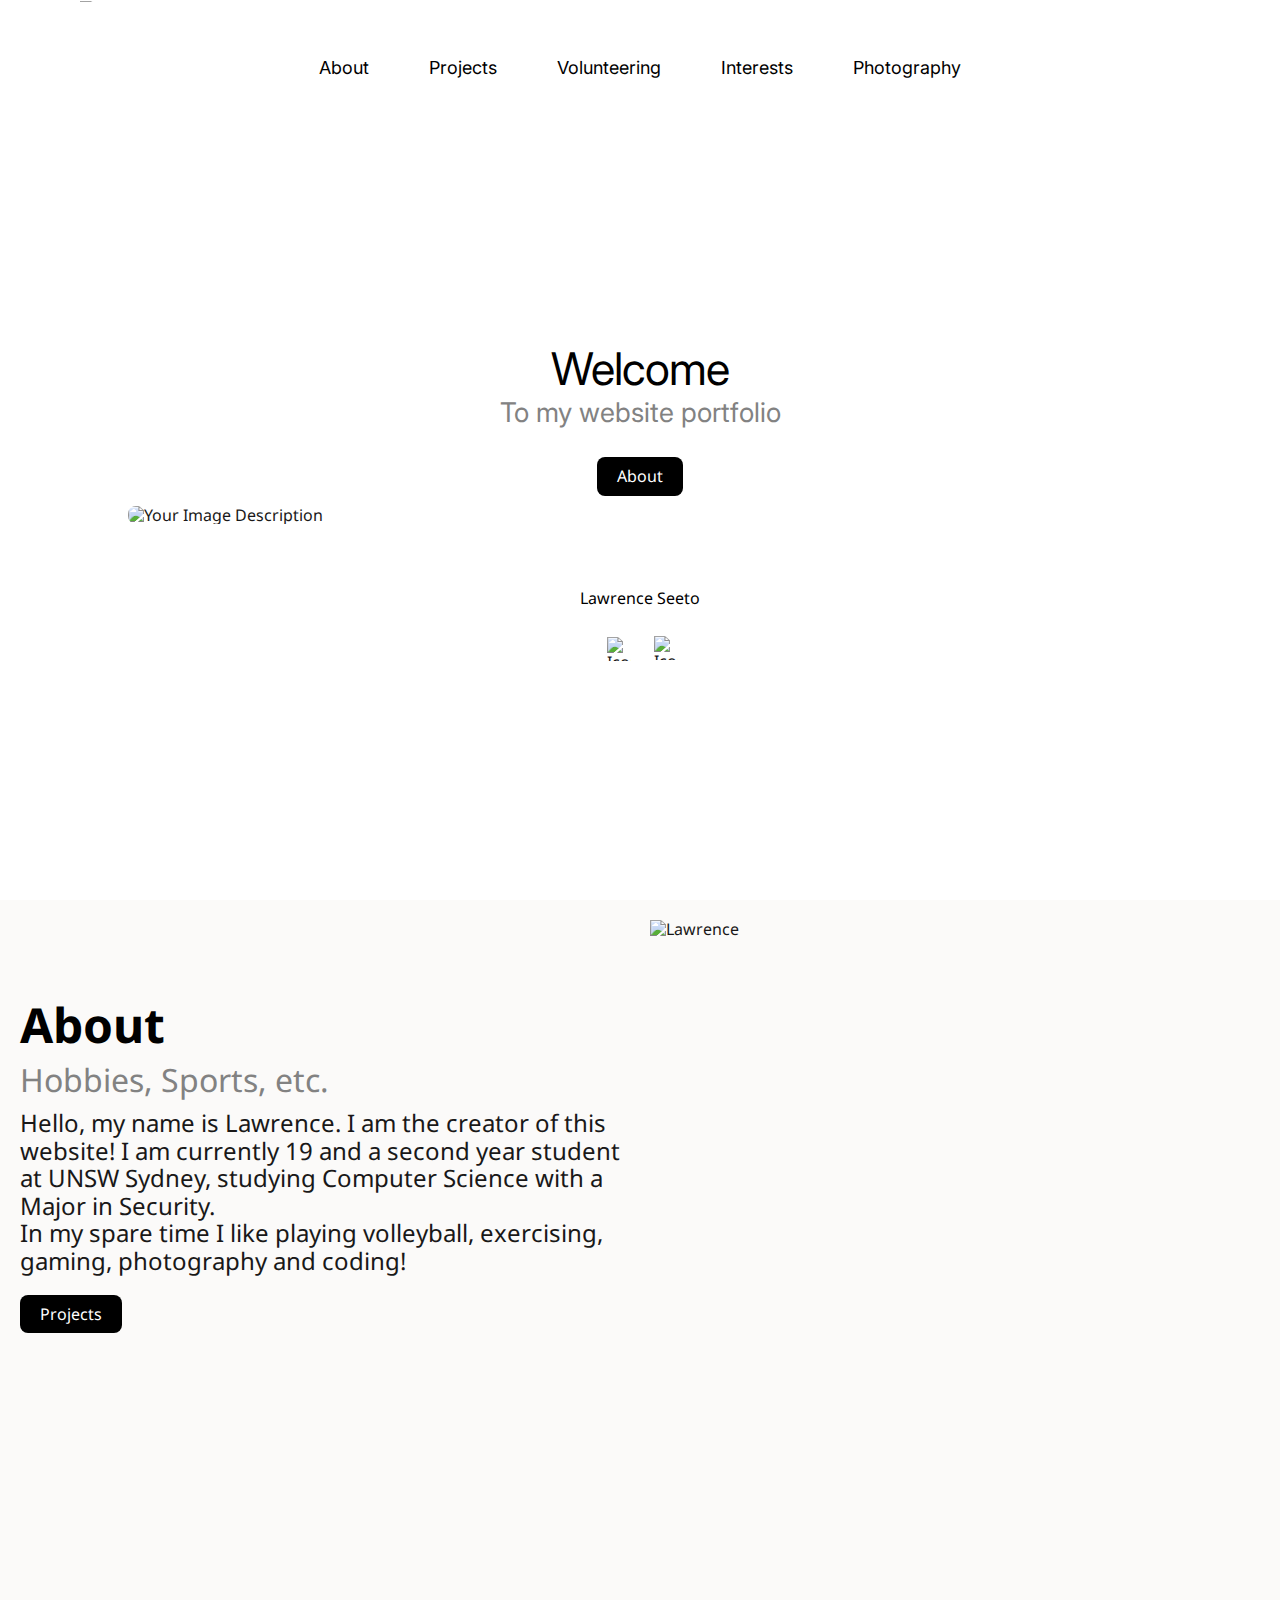
==== commit 19717a8d: "Update index.html" ====
--- a/index.html
+++ b/index.html
@@ -79,6 +79,17 @@
     <div>
       <link href="./index.css" rel="stylesheet" />
       <div class="main-container">
+        <div class="landingpage01-navigation">
+          <button class="hamburger-menu" onclick="toggleMenu()">☰</button>
+          <div class="menu-items" id="menuItems">
+            <button onclick="smoothScroll('About')">About</button>
+            <button onclick="smoothScroll('Projects')">Projects</button>
+            <button onclick="smoothScroll('Volunteering')">Volunteering</button>
+            <button onclick="smoothScroll('Interests')">Interests</button>
+            <button onclick="smoothScroll('Photography')">Photography</button>
+          </div>
+        </div>
+
         <section id="Landing">
           <div class="landingpage01-container">
             <div class="landingpage01-landingpage01">
@@ -272,6 +283,15 @@
           return t < 0.5 ? 16 * t * t * t * t * t : 1 - Math.pow(-2 * t + 2, 5) / 2;
       }
 }
+    function toggleMenu() {
+  var menu = document.getElementById('menuItems');
+  if (menu.style.display === 'block') {
+    menu.style.display = 'none';
+  } else {
+    menu.style.display = 'block';
+  }
+}
+
 </script>
   </body>
 </html>
--- a/index.css
+++ b/index.css
@@ -11,7 +11,7 @@
   justify-content: center;
   align-items: center;
   flex-direction: column;
-  overflow: auto;
+  overflow: hidden;
   padding-top: 15vh; /* Adjust this value to match the height of the navigation bar */
 }
 .landingpage01-landingpage01 {
@@ -90,18 +90,21 @@
   object-fit: contain;
 }
 .landingpage01-navigation {
-  width: 100%;
+  overflow: hidden; /* Hides any overflow, ensuring no horizontal scrollbar */
+  width: 100%; /* Ensures it matches exactly the viewport width */
+  max-width: 100%; /* Prevents exceeding the viewport width */
   height: 15vh;
   display: flex;
-  flex-direction: column; /* Add this line */
-  justify-content: center; /* Center vertically */
+  flex-direction: column;
+  justify-content: center; /* Centers content vertically */
   align-items: center;
   background-color: rgba(255, 255, 255, 1);
   position: fixed;
   top: 0;
   left: 0;
   z-index: 1;
-  padding: 0 5vw; /* Add padding to the left and right sides */
+  padding: 1rem; /* Uniform padding - can be adjusted in media queries */
+  box-sizing: border-box; /* Includes padding in the width calculation */
 }
 .landingpage01-items1 {
   gap: 48px;
@@ -157,6 +160,7 @@
   justify-content: center;
   align-items: center;
   background-color: rgb(255, 255, 255);
+  z-index: 1;
 }
 .footer-text {
   margin-bottom: 1rem; /* Adjust the spacing as needed */
@@ -588,7 +592,315 @@
   cursor: pointer;
 }
 
+.projects-container {
+  width: 100%;
+  display: flex;
+  overflow: auto;
+  min-height: 100vh;
+  align-items: center;
+  flex-direction: column;
+}
+
+.projects-projects {
+  width: 100%;  // Ensuring it takes full width
+  min-height: 100vh;  // Minimum height to cover the viewport height
+  display: flex;
+  overflow: hidden;
+  position: relative;
+  align-items: flex-start;
+  flex-shrink: 0;
+  background-color: rgba(255, 255, 255, 1);
+}
+
+.projects-projects1 {
+  gap: 2vw;  // Using viewport width for gaps makes it responsive
+  top: 30%;  // Using percentage for positioning
+  left: 5%;  // Using percentage for positioning
+  width: 90%;  // Making width responsive
+  display: flex;
+  position: absolute;
+  flex-wrap: wrap;
+  align-items: flex-start;
+  justify-content: space-between;
+}
+
+.projects-card {
+  gap: 1rem;  // Using rem for gaps
+  width: 48%;  // Approx half of the container width to fit two in a row responsively
+  min-height: 30vh;  // Using viewport height for minimum height
+  display: flex;
+  align-items: flex-start;
+  flex-direction: column;
+}
+
+.projects-image {
+  width: 100%;  // Full width of the card
+  height: 60%;  // Making image height a percentage of the card's height
+  display: flex;
+  overflow: hidden;
+  position: relative;
+  align-items: flex-start;
+  border-radius: 8px;
+  background-color: rgba(0, 0, 0, 1);
+}
+
+.projects-copy {
+  gap: 0.5rem;  // Consistent spacing using rem
+  display: flex;
+  align-self: stretch;
+  align-items: flex-start;
+  flex-direction: column;
+  justify-content: center;
+  padding: 1rem;  // Padding inside the copy section
+}
+.projects-text {
+  color: rgba(0, 0, 0, 1);
+  height: auto;
+  align-self: stretch;
+  text-align: left;
+  line-height: 150%;
+}
+.projects-text02 {
+  color: rgba(130, 130, 130, 1);
+  height: auto;
+  align-self: stretch;
+  text-align: left;
+  line-height: 150%;
+}
+.projects-copy1 {
+  gap: 24px;
+  top: 244px;
+  left: 81px;
+  width: 572px;
+  display: flex;
+  position: absolute;
+  align-items: center;
+  flex-shrink: 0;
+  flex-direction: column;
+}
+.projects-text04 {
+  color: rgba(0, 0, 0, 1);
+  height: auto;
+  align-self: stretch;
+  text-align: left;
+  line-height: normal;
+}
+.projects-text06 {
+  color: rgba(130, 130, 130, 1);
+  height: auto;
+  align-self: stretch;
+  text-align: left;
+  line-height: 150%;
+}
+.projects-navigation-footer {
+  width: 100%;  // Full width of the container
+  min-height: 20vh;  // Using viewport height for footer
+  display: flex;
+  overflow: hidden;
+  position: absolute;
+  align-items: flex-start;
+  background-color: rgba(255, 255, 255, 1);
+  bottom: 0;  // Positioning at the bottom of the section
+}
+.projects-text08 {
+  top: 52px;
+  left: 80px;
+  color: rgba(0, 0, 0, 1);
+  height: auto;
+  position: absolute;
+  text-align: left;
+  line-height: 150%;
+}
+.projects-social-icons {
+  gap: 8px;
+  top: 176px;
+  left: 80px;
+  width: 88px;
+  display: flex;
+  position: absolute;
+  align-items: flex-start;
+}
+.projects-buttons-icon {
+  gap: 8px;
+  width: 40px;
+  height: 40px;
+  display: flex;
+  padding: 8px;
+  position: relative;
+  align-items: center;
+  border-radius: 4px;
+  justify-content: center;
+}
+.projects-icon {
+  top: 8px;
+  left: 8px;
+  width: 24px;
+  height: 24px;
+  display: flex;
+  position: absolute;
+  box-shadow: 0px 4px 4px 0px rgba(0, 0, 0, 0.25) ;
+  align-items: flex-start;
+  flex-shrink: 0;
+}
+.projects-icon1 {
+  top: 3px;
+  left: 3px;
+  width: 18px;
+  height: 18px;
+  position: absolute;
+}
+.projects-buttons-icon1 {
+  gap: 8px;
+  width: 40px;
+  height: 40px;
+  display: flex;
+  padding: 8px;
+  position: relative;
+  align-items: center;
+  border-radius: 4px;
+  justify-content: center;
+}
+.projects-icon2 {
+  top: 8px;
+  left: 8px;
+  width: 24px;
+  height: 24px;
+  display: flex;
+  position: absolute;
+  align-items: flex-start;
+  flex-shrink: 0;
+}
+.projects-icon3 {
+  top: 2px;
+  left: 2px;
+  width: 20px;
+  height: 20px;
+  position: absolute;
+}
+.projects-divider {
+  top: 1px;
+  left: 80px;
+  width: 1280px;
+  height: 1px;
+  position: absolute;
+  align-self: stretch;
+}
+.projects-navigation {
+  top: 0px;
+  left: 0px;
+  width: 1440px;
+  height: 164px;
+  display: flex;
+  overflow: hidden;
+  position: absolute;
+  align-items: flex-start;
+  flex-shrink: 0;
+  background-color: rgba(255, 255, 255, 1);
+}
+.projects-items {
+  gap: 48px;
+  top: 56px;
+  left: 536px;
+  width: 824px;
+  display: flex;
+  position: absolute;
+  align-items: center;
+  justify-content: flex-end;
+}
+.projects-items1 {
+  gap: 48px;
+  display: flex;
+  align-items: center;
+  justify-content: flex-end;
+}
+.projects-items2 {
+  gap: 48px;
+  display: flex;
+  align-items: center;
+  justify-content: flex-end;
+}
+.projects-items3 {
+  gap: 48px;
+  display: flex;
+  align-items: center;
+  justify-content: flex-end;
+}
+.projects-text10 {
+  color: rgba(0, 0, 0, 1);
+  height: auto;
+  text-align: left;
+  line-height: 150%;
+}
+.projects-text12 {
+  color: rgba(0, 0, 0, 1);
+  height: auto;
+  text-align: left;
+  line-height: 150%;
+}
+.projects-text14 {
+  color: rgba(0, 0, 0, 1);
+  height: auto;
+  text-align: left;
+  line-height: 150%;
+}
+.projects-text16 {
+  color: rgba(0, 0, 0, 1);
+  height: auto;
+  text-align: left;
+  line-height: 150%;
+}
+.projects-text18 {
+  color: rgba(0, 0, 0, 1);
+  height: auto;
+  text-align: left;
+  line-height: 150%;
+}
+.projects-button {
+  gap: 8px;
+  display: flex;
+  padding: 14px 24px;
+  box-shadow: 0px 1px 2px 0px rgba(0, 0, 0, 0.05000000074505806) ;
+  align-items: center;
+  border-radius: 8px;
+  justify-content: center;
+  background-color: rgba(0, 0, 0, 1);
+}
+.projects-text20 {
+  color: rgba(255, 255, 255, 1);
+  height: auto;
+  text-align: left;
+  line-height: 150%;
+}
+.projects-text22 {
+  top: 67px;
+  left: 80px;
+  color: rgba(0, 0, 0, 1);
+  height: auto;
+  position: absolute;
+  text-align: left;
+  line-height: 150%;
+}
+
 @media (max-width: 768px) {
+    .projects-projects1, .projects-card {
+    width: 100%;  // Full width for smaller devices
+    top: auto;  // Removing absolute positioning
+    left: auto;
+    position: relative;
+  }
+  .projects-image {
+    height: 40vh;  // Adjusting image height for smaller screens
+  }
+    .landingpage01-navigation {
+    padding: 0.5rem; /* Smaller padding for mobile devices */
+    height: 10vh; /* Smaller height to free up screen space */
+  }
+
+  .landingpage01-items1 {
+    flex-direction: column; /* Stack navigation items vertically on small screens */
+    align-items: center; /* Align items to the center */
+    gap: 10px; /* Reduce the gap for a tighter layout */
+  }
   .about-container {
     flex-direction: column; /* Stack vertically on small screens */
     align-items: center; /* Center-align items for better presentation on mobile */
@@ -604,292 +916,3 @@
     margin-top: 20px; /* Spacing above the button on mobile */
   }
 }
-
-.projects-container {
-  width: 100%;
-  display: flex;
-  overflow: auto;
-  min-height: 100vh;
-  align-items: center;
-  flex-direction: column;
-}
-.projects-projects {
-  width: 100%;
-  height: 1767px;
-  display: flex;
-  overflow: hidden;
-  position: relative;
-  align-items: flex-start;
-  flex-shrink: 0;
-  background-color: rgba(255, 255, 255, 1);
-}
-.projects-projects1 {
-  gap: 24px;
-  top: 481px;
-  left: 81px;
-  width: 1277px;
-  display: flex;
-  position: absolute;
-  flex-wrap: wrap;
-  align-items: flex-start;
-  flex-shrink: 0;
-  justify-content: space-between;
-}
-.projects-card {
-  gap: 24px;
-  width: 621px;
-  height: 435px;
-  display: flex;
-  align-items: flex-start;
-  flex-shrink: 0;
-  flex-direction: column;
-}
-.projects-image {
-  width: 621px;
-  height: 281px;
-  display: flex;
-  overflow: hidden;
-  position: relative;
-  flex-grow: 1;
-  align-self: stretch;
-  align-items: flex-start;
-  border-radius: 8px;
-  background-color: rgba(0, 0, 0, 1);
-}
-.projects-copy {
-  gap: 4px;
-  display: flex;
-  align-self: stretch;
-  align-items: flex-start;
-  flex-direction: column;
-  justify-content: center;
-}
-.projects-text {
-  color: rgba(0, 0, 0, 1);
-  height: auto;
-  align-self: stretch;
-  text-align: left;
-  line-height: 150%;
-}
-.projects-text02 {
-  color: rgba(130, 130, 130, 1);
-  height: auto;
-  align-self: stretch;
-  text-align: left;
-  line-height: 150%;
-}
-.projects-copy1 {
-  gap: 24px;
-  top: 244px;
-  left: 81px;
-  width: 572px;
-  display: flex;
-  position: absolute;
-  align-items: center;
-  flex-shrink: 0;
-  flex-direction: column;
-}
-.projects-text04 {
-  color: rgba(0, 0, 0, 1);
-  height: auto;
-  align-self: stretch;
-  text-align: left;
-  line-height: normal;
-}
-.projects-text06 {
-  color: rgba(130, 130, 130, 1);
-  height: auto;
-  align-self: stretch;
-  text-align: left;
-  line-height: 150%;
-}
-.projects-navigation-footer {
-  top: 1503px;
-  left: -18px;
-  width: 1440px;
-  height: 264px;
-  display: flex;
-  overflow: hidden;
-  position: absolute;
-  align-items: flex-start;
-  flex-shrink: 0;
-  background-color: rgba(255, 255, 255, 1);
-}
-.projects-text08 {
-  top: 52px;
-  left: 80px;
-  color: rgba(0, 0, 0, 1);
-  height: auto;
-  position: absolute;
-  text-align: left;
-  line-height: 150%;
-}
-.projects-social-icons {
-  gap: 8px;
-  top: 176px;
-  left: 80px;
-  width: 88px;
-  display: flex;
-  position: absolute;
-  align-items: flex-start;
-}
-.projects-buttons-icon {
-  gap: 8px;
-  width: 40px;
-  height: 40px;
-  display: flex;
-  padding: 8px;
-  position: relative;
-  align-items: center;
-  border-radius: 4px;
-  justify-content: center;
-}
-.projects-icon {
-  top: 8px;
-  left: 8px;
-  width: 24px;
-  height: 24px;
-  display: flex;
-  position: absolute;
-  box-shadow: 0px 4px 4px 0px rgba(0, 0, 0, 0.25) ;
-  align-items: flex-start;
-  flex-shrink: 0;
-}
-.projects-icon1 {
-  top: 3px;
-  left: 3px;
-  width: 18px;
-  height: 18px;
-  position: absolute;
-}
-.projects-buttons-icon1 {
-  gap: 8px;
-  width: 40px;
-  height: 40px;
-  display: flex;
-  padding: 8px;
-  position: relative;
-  align-items: center;
-  border-radius: 4px;
-  justify-content: center;
-}
-.projects-icon2 {
-  top: 8px;
-  left: 8px;
-  width: 24px;
-  height: 24px;
-  display: flex;
-  position: absolute;
-  align-items: flex-start;
-  flex-shrink: 0;
-}
-.projects-icon3 {
-  top: 2px;
-  left: 2px;
-  width: 20px;
-  height: 20px;
-  position: absolute;
-}
-.projects-divider {
-  top: 1px;
-  left: 80px;
-  width: 1280px;
-  height: 1px;
-  position: absolute;
-  align-self: stretch;
-}
-.projects-navigation {
-  top: 0px;
-  left: 0px;
-  width: 1440px;
-  height: 164px;
-  display: flex;
-  overflow: hidden;
-  position: absolute;
-  align-items: flex-start;
-  flex-shrink: 0;
-  background-color: rgba(255, 255, 255, 1);
-}
-.projects-items {
-  gap: 48px;
-  top: 56px;
-  left: 536px;
-  width: 824px;
-  display: flex;
-  position: absolute;
-  align-items: center;
-  justify-content: flex-end;
-}
-.projects-items1 {
-  gap: 48px;
-  display: flex;
-  align-items: center;
-  justify-content: flex-end;
-}
-.projects-items2 {
-  gap: 48px;
-  display: flex;
-  align-items: center;
-  justify-content: flex-end;
-}
-.projects-items3 {
-  gap: 48px;
-  display: flex;
-  align-items: center;
-  justify-content: flex-end;
-}
-.projects-text10 {
-  color: rgba(0, 0, 0, 1);
-  height: auto;
-  text-align: left;
-  line-height: 150%;
-}
-.projects-text12 {
-  color: rgba(0, 0, 0, 1);
-  height: auto;
-  text-align: left;
-  line-height: 150%;
-}
-.projects-text14 {
-  color: rgba(0, 0, 0, 1);
-  height: auto;
-  text-align: left;
-  line-height: 150%;
-}
-.projects-text16 {
-  color: rgba(0, 0, 0, 1);
-  height: auto;
-  text-align: left;
-  line-height: 150%;
-}
-.projects-text18 {
-  color: rgba(0, 0, 0, 1);
-  height: auto;
-  text-align: left;
-  line-height: 150%;
-}
-.projects-button {
-  gap: 8px;
-  display: flex;
-  padding: 14px 24px;
-  box-shadow: 0px 1px 2px 0px rgba(0, 0, 0, 0.05000000074505806) ;
-  align-items: center;
-  border-radius: 8px;
-  justify-content: center;
-  background-color: rgba(0, 0, 0, 1);
-}
-.projects-text20 {
-  color: rgba(255, 255, 255, 1);
-  height: auto;
-  text-align: left;
-  line-height: 150%;
-}
-.projects-text22 {
-  top: 67px;
-  left: 80px;
-  color: rgba(0, 0, 0, 1);
-  height: auto;
-  position: absolute;
-  text-align: left;
-  line-height: 150%;
-}
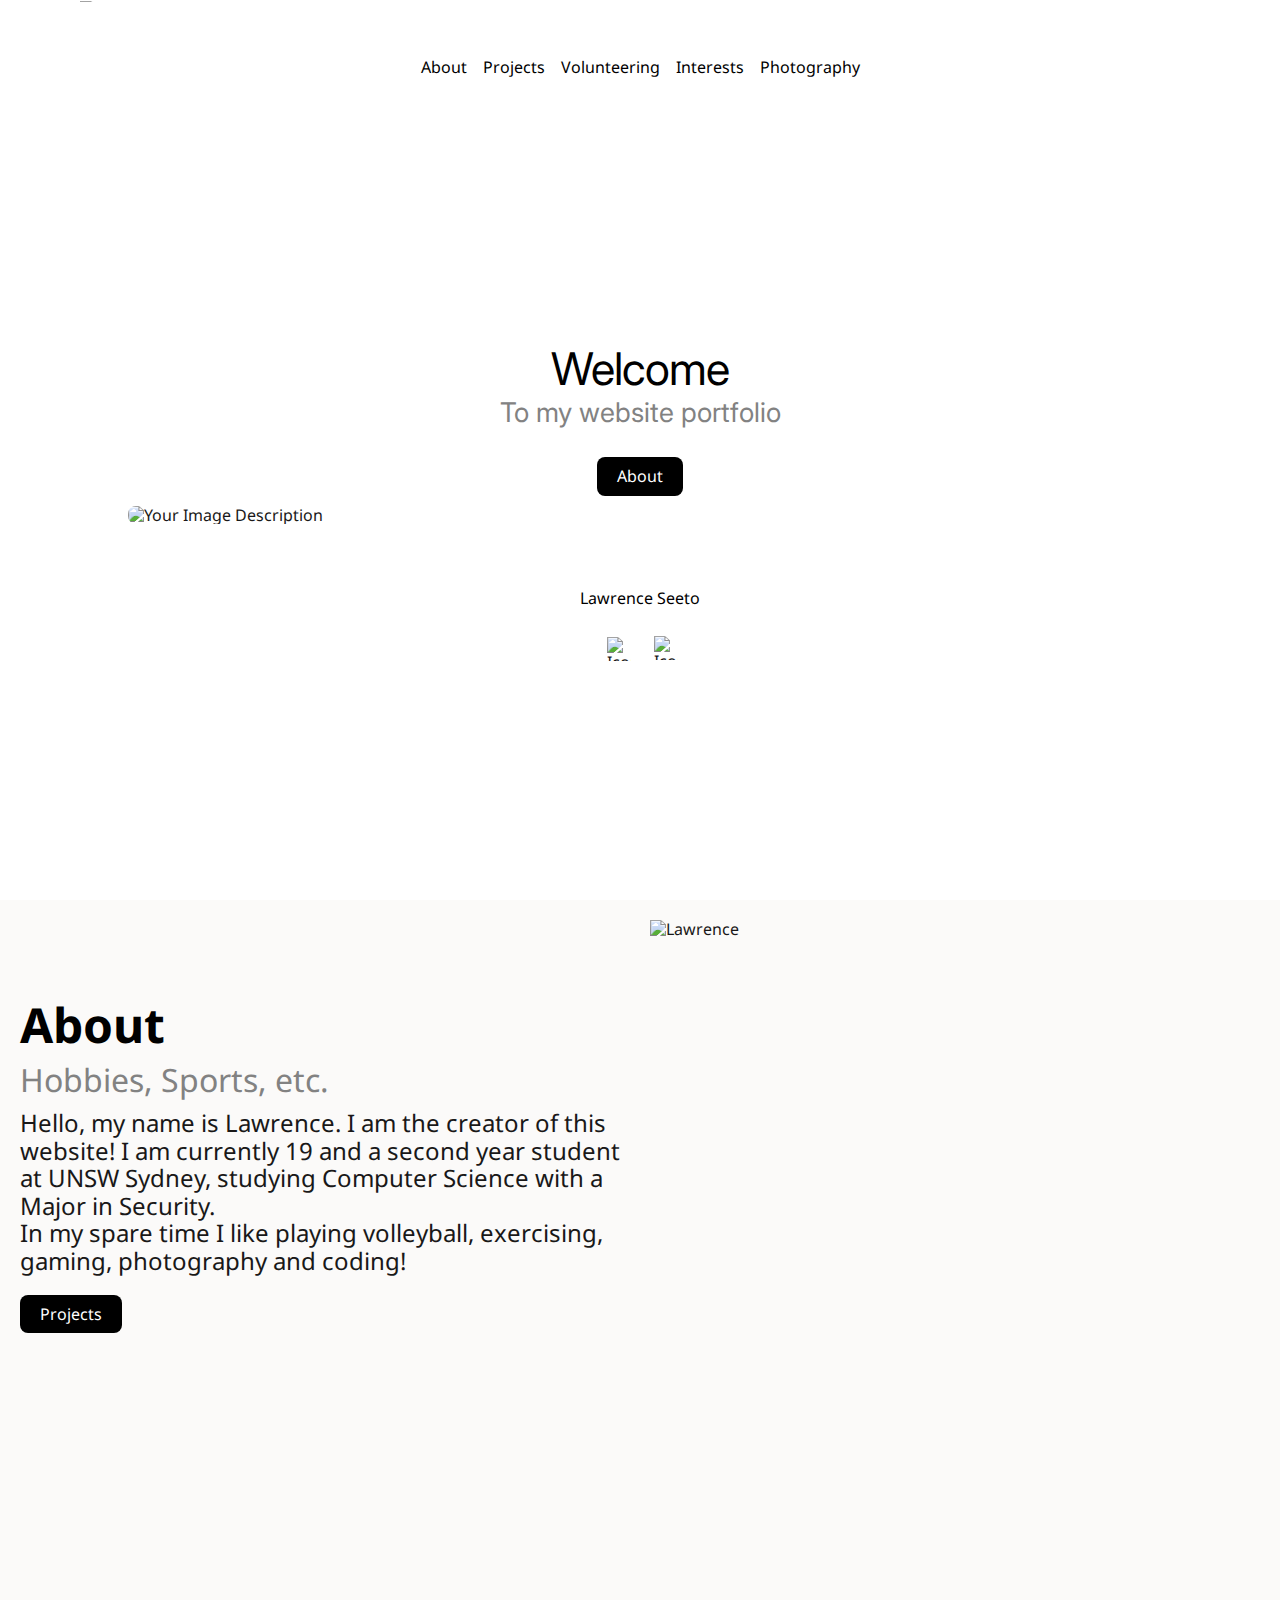
==== commit d4905c22: "Update index.html" ====
--- a/index.html
+++ b/index.html
@@ -108,27 +108,6 @@
                 src="https://LawrenceSeeto.github.io/images/tq_ums8pqceew-ji0m-700h.png" alt="Your Image Description" 
                 style="width: 100%; height: 100%; object-fit: contain;"
                 >
-              </div>
-              <div class="landingpage01-navigation">
-                <div class="landingpage01-items">
-                  <div class="landingpage01-items1">
-                    <span class="landingpage01-text06 Bodytext">
-                      <button onclick="smoothScroll('About')";>About</button>
-                    </span>
-                    <span class="landingpage01-text08 Bodytext">
-                      <button onclick="smoothScroll('Projects')";>Projects</button>
-                    </span>
-                    <span class="landingpage01-text10 Bodytext">
-                      <button onclick="smoothScroll('Volunteering')";>Volunteering</button>
-                    </span>
-                    <span class="landingpage01-text12 Bodytext">
-                      <button onclick="smoothScroll('Interests')";>Interests</button>
-                    </span>
-                    <span class="landingpage01-text14 Bodytext">
-                      <button onclick="smoothScroll('Photography')";>Photography</button>
-                    </span>
-                  </div>
-                </div>
               </div>
               <div class="landingpage01-navigation-footer">
                 <div class="footer-text">
--- a/index.css
+++ b/index.css
@@ -915,4 +915,22 @@
   .about-button {
     margin-top: 20px; /* Spacing above the button on mobile */
   }
-}
+    .hamburger-menu {
+    display: block;  // Show hamburger button on small screens
+  }
+
+  #menuItems {
+    display: none;  // Initially hide menu items
+    width: 100%;  // Full width
+    text-align: center;
+  }
+}
+
+.hamburger-menu {
+  display: none;
+  background: none;
+  border: none;
+  font-size: 30px;  // Large enough for easy interaction
+  cursor: pointer;
+}
+
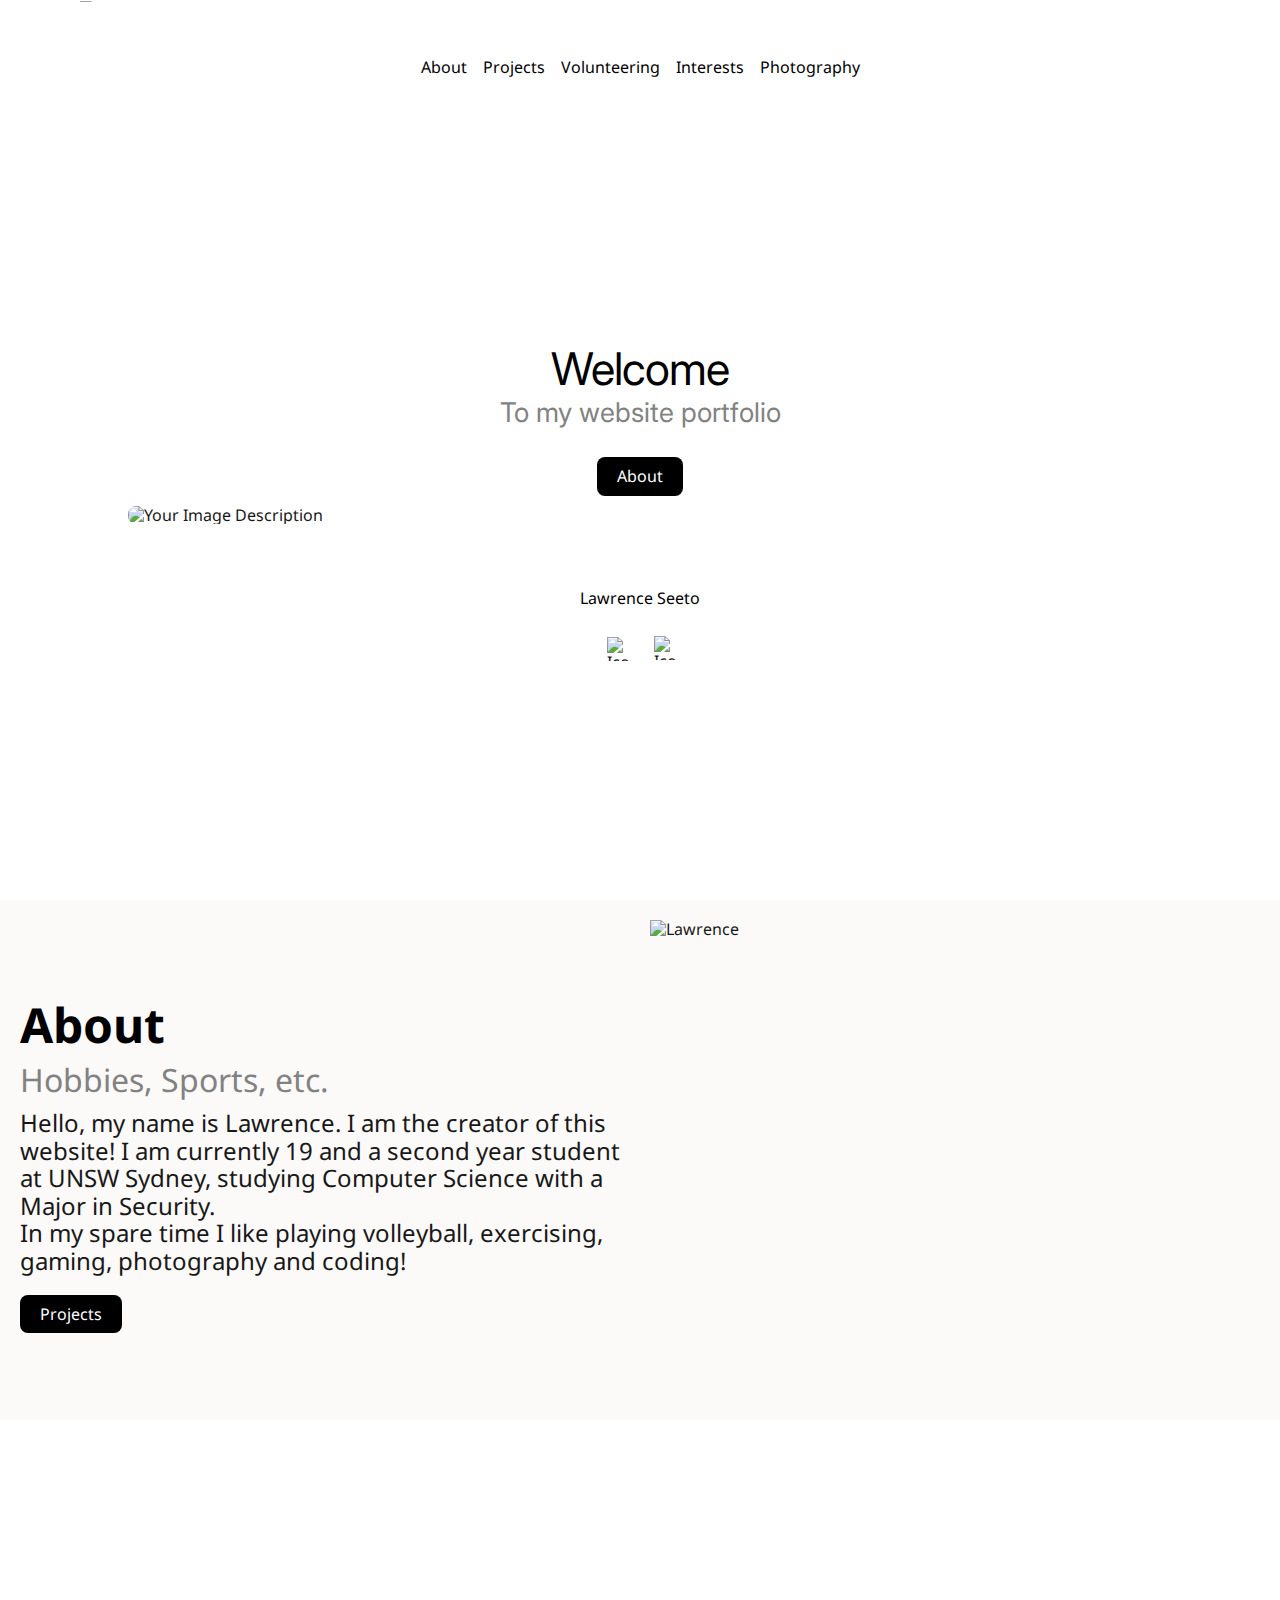
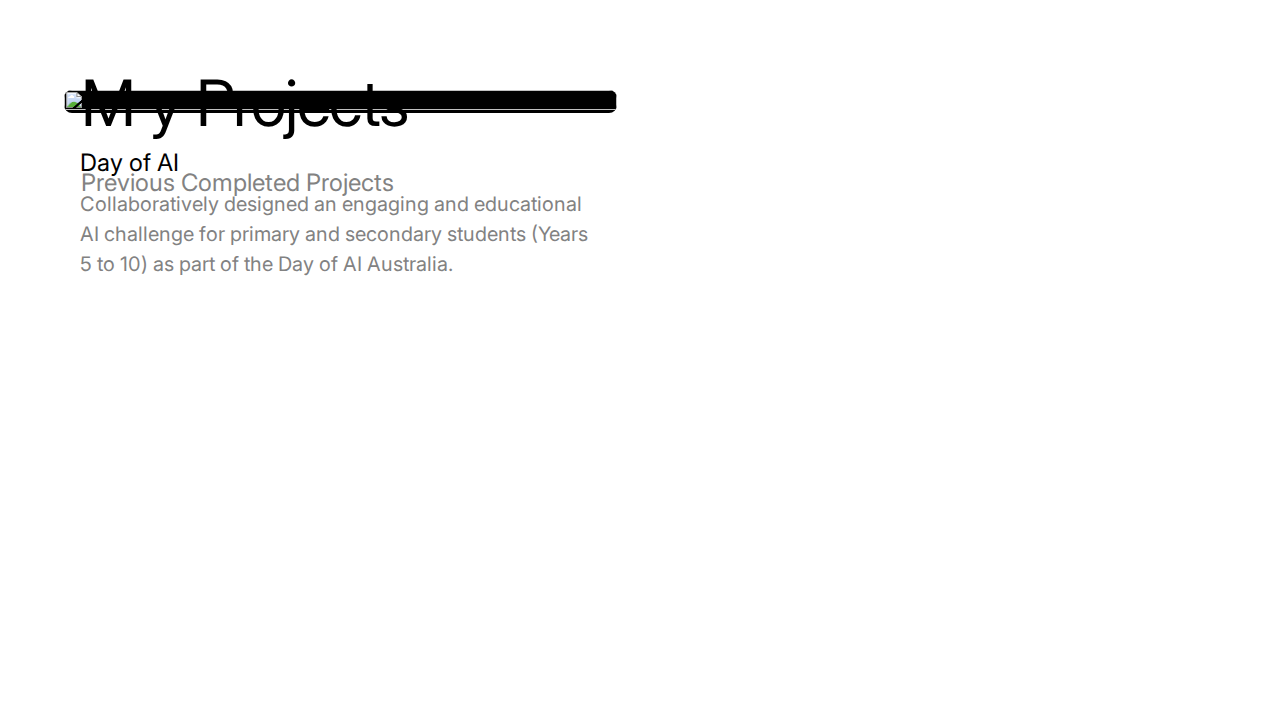
==== commit 5d13e653: "Update index.html" ====
--- a/index.html
+++ b/index.html
@@ -274,5 +274,3 @@
 </script>
   </body>
 </html>
-
-
--- a/index.css
+++ b/index.css
@@ -602,8 +602,8 @@
 }
 
 .projects-projects {
-  width: 100%;  // Ensuring it takes full width
-  min-height: 100vh;  // Minimum height to cover the viewport height
+  width: 100%;  /* Ensuring it takes full width */
+  min-height: 100vh;  /* Minimum height to cover the viewport height */
   display: flex;
   overflow: hidden;
   position: relative;
@@ -613,10 +613,10 @@
 }
 
 .projects-projects1 {
-  gap: 2vw;  // Using viewport width for gaps makes it responsive
-  top: 30%;  // Using percentage for positioning
-  left: 5%;  // Using percentage for positioning
-  width: 90%;  // Making width responsive
+  gap: 2vw;  /* Using viewport width for gaps makes it responsive */
+  top: 30%;  /* Using percentage for positioning */
+  left: 5%;  /* Using percentage for positioning */
+  width: 90%;  /* Making width responsive */
   display: flex;
   position: absolute;
   flex-wrap: wrap;
@@ -625,17 +625,17 @@
 }
 
 .projects-card {
-  gap: 1rem;  // Using rem for gaps
-  width: 48%;  // Approx half of the container width to fit two in a row responsively
-  min-height: 30vh;  // Using viewport height for minimum height
+  gap: 1rem;  /* Using rem for gaps*/
+  width: 48%;  /* Approx half of the container width to fit two in a row responsively */
+  min-height: 30vh;  /* Using viewport height for minimum height */
   display: flex;
   align-items: flex-start;
   flex-direction: column;
 }
 
 .projects-image {
-  width: 100%;  // Full width of the card
-  height: 60%;  // Making image height a percentage of the card's height
+  width: 100%;  /* Full width of the card */
+  height: 60%;  /* Making image height a percentage of the card's height */
   display: flex;
   overflow: hidden;
   position: relative;
@@ -645,13 +645,13 @@
 }
 
 .projects-copy {
-  gap: 0.5rem;  // Consistent spacing using rem
-  display: flex;
-  align-self: stretch;
-  align-items: flex-start;
-  flex-direction: column;
-  justify-content: center;
-  padding: 1rem;  // Padding inside the copy section
+  gap: 0.5rem;  /* Consistent spacing using rem*/
+  display: flex;
+  align-self: stretch;
+  align-items: flex-start;
+  flex-direction: column;
+  justify-content: center;
+  padding: 1rem;  /*  Padding inside the copy section */
 }
 .projects-text {
   color: rgba(0, 0, 0, 1);
@@ -693,14 +693,14 @@
   line-height: 150%;
 }
 .projects-navigation-footer {
-  width: 100%;  // Full width of the container
-  min-height: 20vh;  // Using viewport height for footer
+  width: 100%;  
+  min-height: 20vh; 
   display: flex;
   overflow: hidden;
   position: absolute;
   align-items: flex-start;
   background-color: rgba(255, 255, 255, 1);
-  bottom: 0;  // Positioning at the bottom of the section
+  bottom: 0;
 }
 .projects-text08 {
   top: 52px;
@@ -880,16 +880,23 @@
   text-align: left;
   line-height: 150%;
 }
+.hamburger-menu {
+  display: none;
+  background: none;
+  border: none;
+  font-size: 30px; 
+  cursor: pointer;
+}
 
 @media (max-width: 768px) {
     .projects-projects1, .projects-card {
-    width: 100%;  // Full width for smaller devices
-    top: auto;  // Removing absolute positioning
+    width: 100%; 
+    top: auto;  
     left: auto;
     position: relative;
   }
   .projects-image {
-    height: 40vh;  // Adjusting image height for smaller screens
+    height: 40vh;  
   }
     .landingpage01-navigation {
     padding: 0.5rem; /* Smaller padding for mobile devices */
@@ -916,21 +923,12 @@
     margin-top: 20px; /* Spacing above the button on mobile */
   }
     .hamburger-menu {
-    display: block;  // Show hamburger button on small screens
+    display: block;  
   }
 
   #menuItems {
-    display: none;  // Initially hide menu items
-    width: 100%;  // Full width
+    display: none;  
+    width: 100%;  
     text-align: center;
   }
 }
-
-.hamburger-menu {
-  display: none;
-  background: none;
-  border: none;
-  font-size: 30px;  // Large enough for easy interaction
-  cursor: pointer;
-}
-
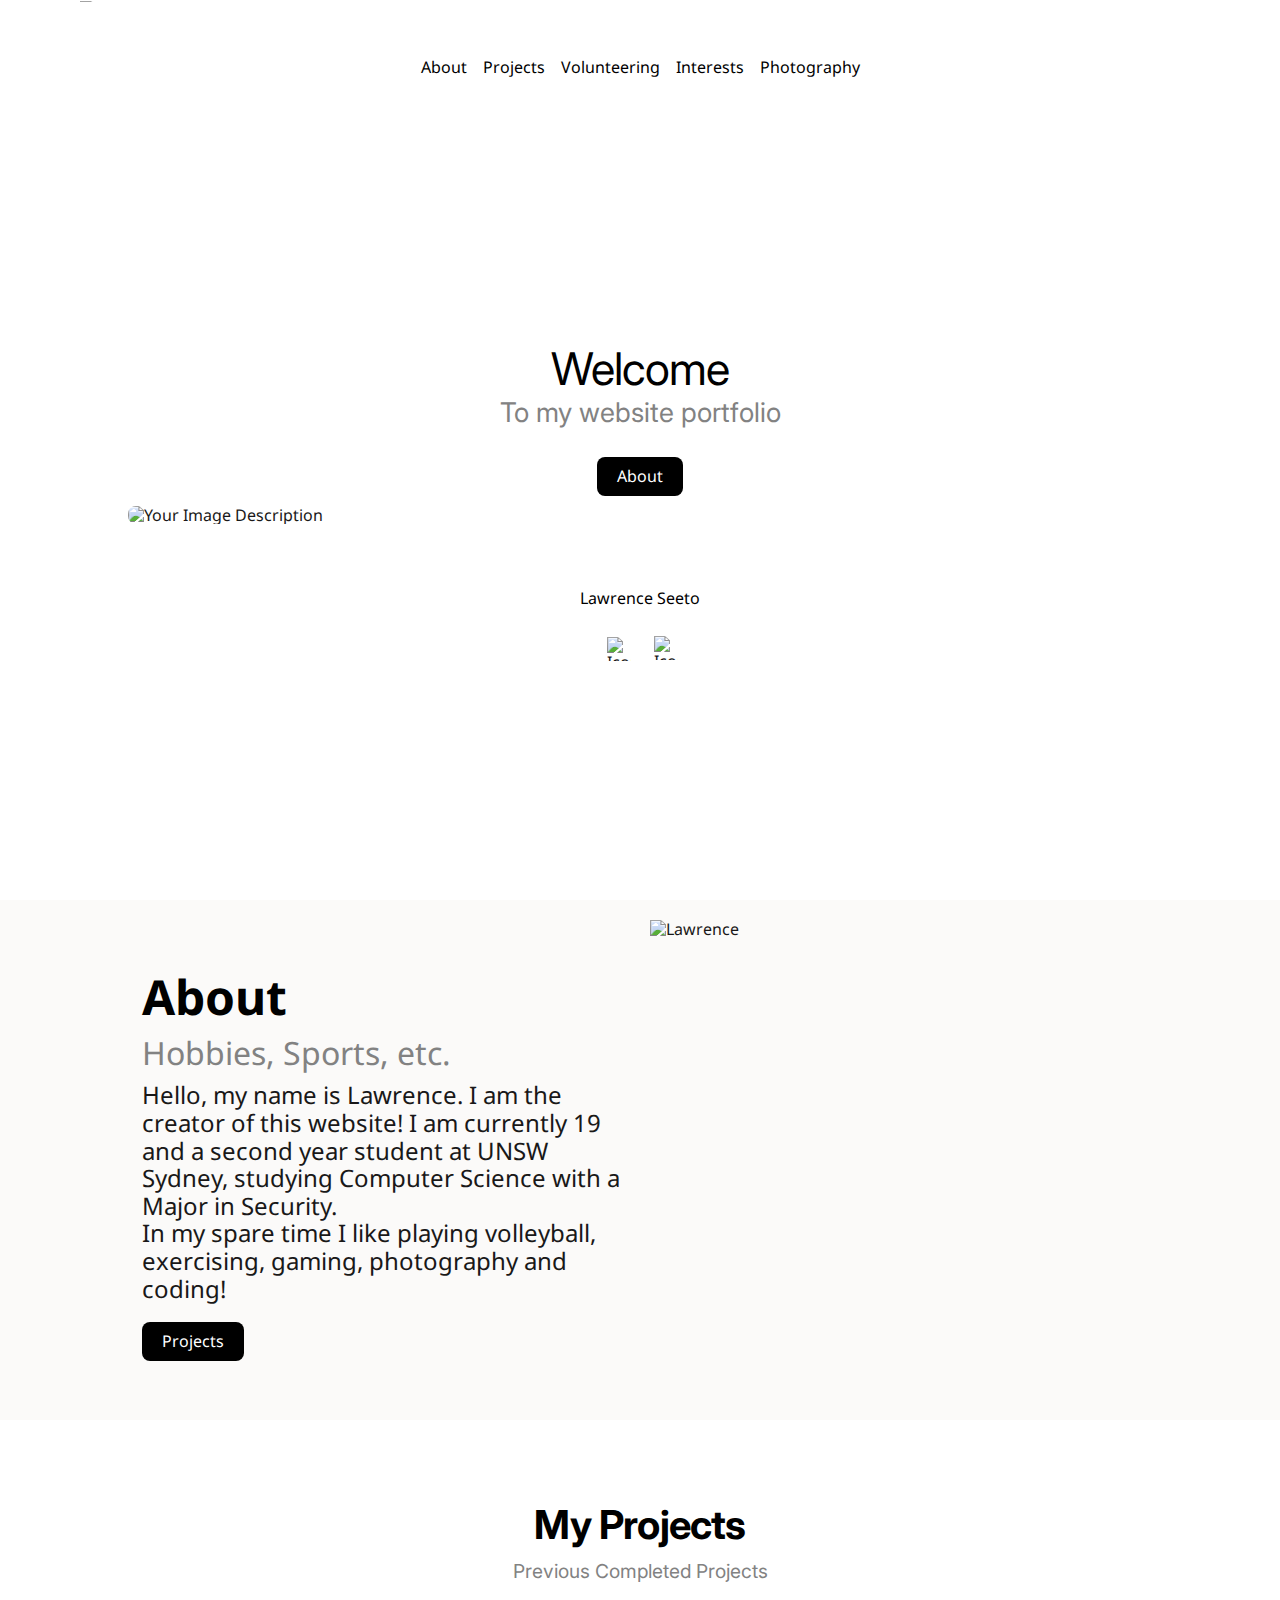
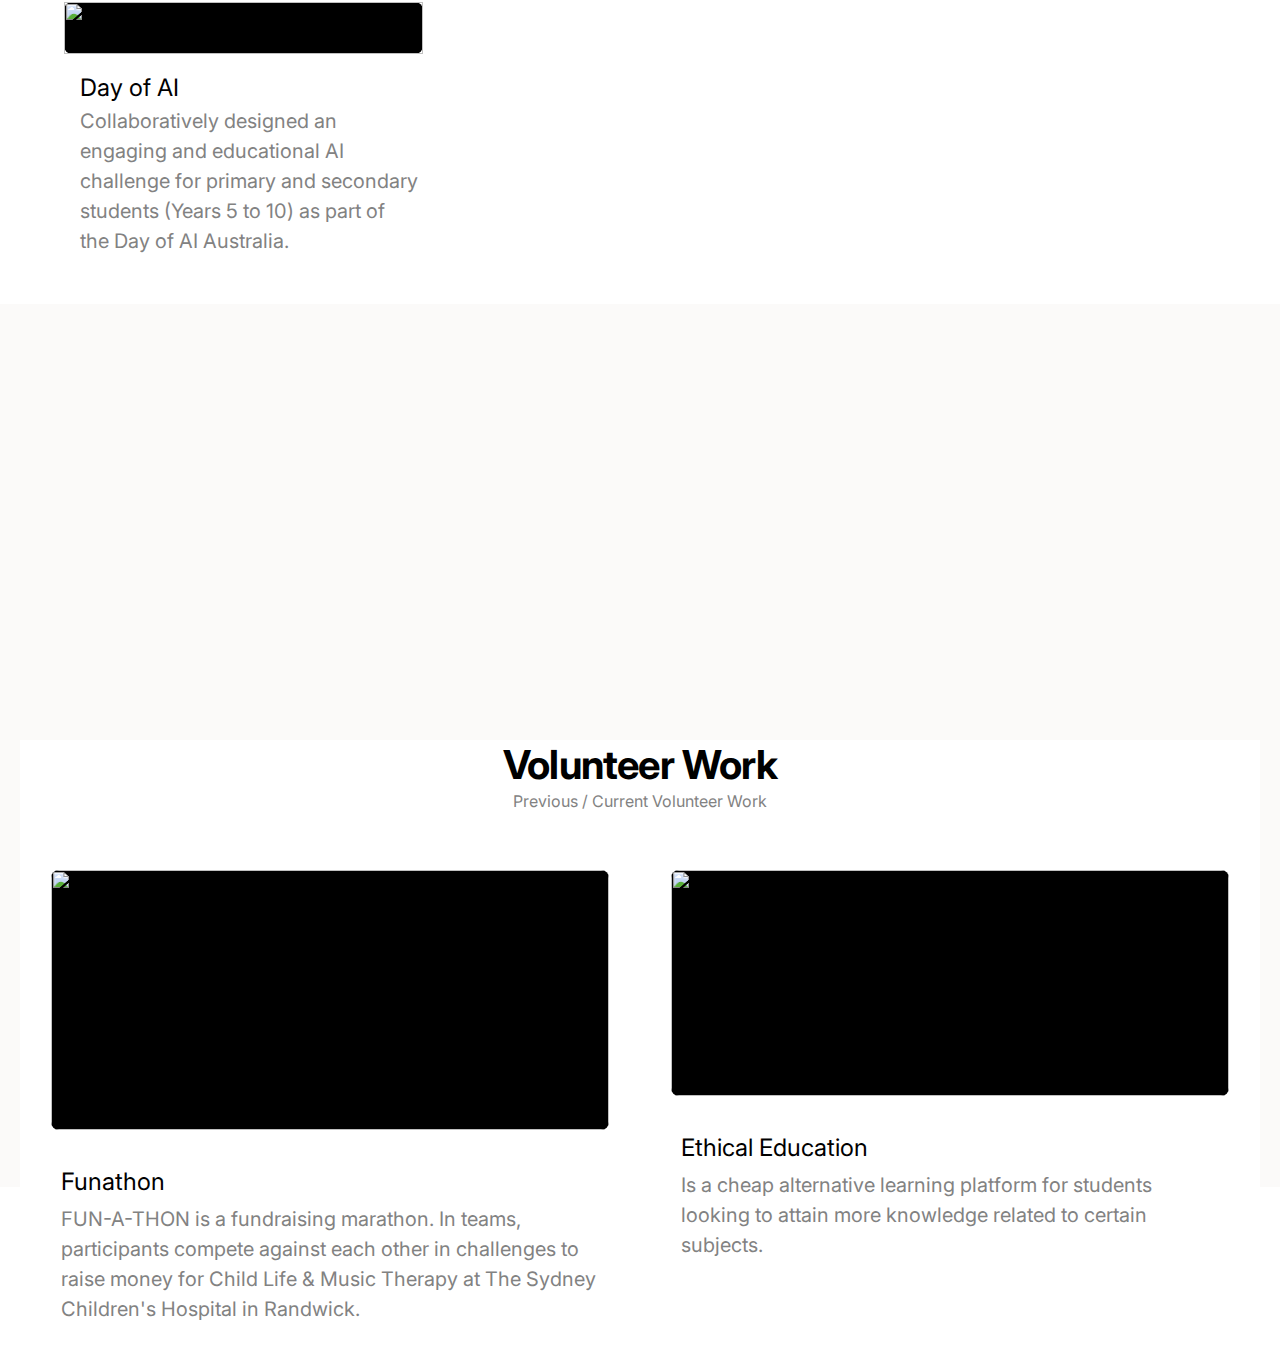
==== commit c5e11908: "upload local tested versions of index css and html" ====
--- a/index.html
+++ b/index.html
@@ -155,68 +155,121 @@
               </div>
             </div>
           </div>
-        </div>
-      </section>
+        </section>
   
-      <section id="About">
-        <div class="about-container">
-          <div class="text-section">
-              <h2 class="about-title">About</h2> <!-- Simplified and more semantic -->
-              <p class="about-subheading">Hobbies, Sports, etc.</p>
-              <p class="about-bodytext">
-                  Hello, my name is Lawrence. I am the creator of this website! I
-                  am currently 19 and a second year student at <span class="university">UNSW Sydney</span>,
-                  studying Computer Science with a Major in Security.
-                  <br>
-                  In my spare time I like playing volleyball, exercising, gaming,
-                  photography and coding!
-              </p>
-              <button onclick="smoothScroll('Projects')"; class="about-button">Projects</button>
-          </div>
-          <div class="image-section">
-              <img 
-              src="https://LawrenceSeeto.github.io/images/1000004561.jpeg" 
-              alt="Lawrence"
-              style="width: 640px; height: 480px; object-fit: contain;"
-              />
-          </div>
-        </div>
-      </div>
-    </section>
+        <section id="About">
+          <div class="about-container">
+            <div class="text-section">
+                <h2 class="about-title">About</h2> <!-- Simplified and more semantic -->
+                <p class="about-subheading">Hobbies, Sports, etc.</p>
+                <p class="about-bodytext">
+                    Hello, my name is Lawrence. I am the creator of this website! I
+                    am currently 19 and a second year student at <span class="university">UNSW Sydney</span>,
+                    studying Computer Science with a Major in Security.
+                    <br>
+                    In my spare time I like playing volleyball, exercising, gaming,
+                    photography and coding!
+                </p>
+                <button onclick="smoothScroll('Projects')"; class="about-button">Projects</button>
+            </div>
+            <div class="image-section">
+                <img 
+                src="https://LawrenceSeeto.github.io/images/1000004561.jpeg" 
+                alt="Lawrence"
+                style="width: 640px; height: 480px; object-fit: contain;"
+                />
+            </div>
+          </div>
+        </section>
   
-    <div class="projects-container">
-      <div class="projects-projects">
-        <div class="projects-projects1">
-          <div class="projects-card">
-            <div class="projects-image">
-              <img src="https://images.squarespace-cdn.com/content/v1/60799f096b16fe72e1e4b0a9/32c764cc-c3f6-4c98-a56e-841dd28efa9e/Day+of+AI+Logo+-+Dark+Blue.png?format=1500w" style="object-fit: fill; width: 100%; height: 100%;">
-            </div>
-            <div class="projects-copy">
-              <span class="projects-text Subheading">
-                <span>Day of AI</span>
-              </span>
-              <span class="projects-text02 Bodytext">
-                <span>
-                  Collaboratively designed an engaging and educational AI
-                  challenge for primary and secondary students (Years 5 to 10)
-                  as part of the Day of AI Australia.
+        <section id="Projects">
+          <div class="projects-container">
+            <div class="projects-projects">
+              <div class="projects-projects1">
+                <div class="projects-copy1">
+                  <span class="projects-text04 Title"><span>My Projects</span></span>
+                  <span class="projects-text06 Subheading">
+                    <span>Previous Completed Projects</span>
+                  </span>
+                </div>
+                <div class="projects-card">
+                  <div class="projects-image">
+                    <img src="https://images.squarespace-cdn.com/content/v1/60799f096b16fe72e1e4b0a9/32c764cc-c3f6-4c98-a56e-841dd28efa9e/Day+of+AI+Logo+-+Dark+Blue.png?format=1500w" style="object-fit: fill; width: 100%; height: 100%;">
+                  </div>
+                  <div class="projects-copy">
+                    <span class="projects-text Subheading">
+                      <span>Day of AI</span>
+                    </span>
+                    <div class="projects-text-container">
+                      <span class="projects-text02 Bodytext">
+                        <span>
+                          Collaboratively designed an engaging and educational AI
+                          challenge for primary and secondary students (Years 5 to 10)
+                          as part of the Day of AI Australia.
+                        </span>
+                      </span>
+                    </div>
+                  </div>
+                </div>
+              </div>
+              <div class="projects-navigation-footer">
+                <span class="projects-text08 Subheading">
+              </div>
+            </div>
+          </div>
+        </section>
+
+        <section id="Volunteer">
+          <div class="volunteer-container">
+            <div class="volunteer-volunteer">
+              <div class="volunteer-copy2">
+                <span class="volunteer-text08 Title">
+                  <span>Volunteer Work</span>
                 </span>
-              </span>
-            </div>
-          </div>
-        </div>
-        <div class="projects-copy1">
-          <span class="projects-text04 Title"><span>M y Projects</span></span>
-          <span class="projects-text06 Subheading">
-            <span>Previous Completed Projects</span>
-          </span>
-        </div>
-        <div class="projects-navigation-footer">
-          <span class="projects-text08 Subheading">
-        </div>
-      </div>
-    </div>
-  </div>
+                <span class="volunteer-text10 Subheading">
+                  <span>Previous / Current Volunteer Work</span>
+                </span>
+              </div>  
+              <div class="volunteer-projects">
+                <div class="volunteer-card">
+                  <div class="volunteer-image">
+                    <img src="https://www.arc.unsw.edu.au/generated/hero-large/vo234072-phil-fun-a-thon-2023-digital-suite-arc-hero-fb-hero-png.png" style="object-fit: cover;">
+                  </div>
+                  <div class="volunteer-copy">
+                    <span class="volunteer-text Subheading">
+                      <span>Funathon</span>
+                    </span>
+                    <span class="volunteer-text02 Bodytext">
+                      <span>
+                        FUN-A-THON is a fundraising marathon. In teams, participants
+                        compete against each other in challenges to raise money for
+                        Child Life &amp; Music Therapy at The Sydney Children's
+                        Hospital in Randwick.
+                      </span>
+                    </span>
+                  </div>
+                </div>
+                <div class="volunteer-card1">
+                  <div class="volunteer-image1">
+                    <img src="https://encrypted-tbn0.gstatic.com/images?q=tbn:ANd9GcSpNM0JkKJNueeC_9CSAku9lWRFomM5wFjZflb5LnSR&s">
+                  </div>
+                  <div class="volunteer-copy1">
+                    <span class="volunteer-text04 Subheading">
+                      <span>Ethical Education</span>
+                    </span>
+                    <span class="volunteer-text06 Bodytext">
+                      <span>
+                        Is a cheap alternative learning platform for students
+                        looking to attain more knowledge related to certain
+                        subjects.
+                      </span>
+                    </span>
+                  </div>
+                </div>
+              </div>
+            </div>
+          </div>
+        </section>
 
   <script>
     function smoothScroll(targetId) {
@@ -273,4 +326,4 @@
 
 </script>
   </body>
-</html>
+</html>--- a/index.css
+++ b/index.css
@@ -1,3 +1,4 @@
+
 .main-container {
   width: 100vw; /* ensures the container matches the width of the viewport */
   max-width: 100%; /* prevents the container from extending beyond the viewport */
@@ -571,16 +572,19 @@
 .about-title {
   font-size: 3rem; /* Increased size for visibility */
   color: rgba(0, 0, 0, 1);
+  margin-left: 20%;
 }
 
 .about-subheading {
   font-size: 2rem; /* Increased size for visibility */
   color: rgba(130, 130, 130, 1);
+  margin-left: 20%;
 }
 
 .about-bodytext {
   font-size: 1.5rem; /* Increased size for readability */
   margin-bottom: 20px; /* Space below the paragraph */
+  margin-left: 20%;
 }
 
 .about-button {
@@ -590,6 +594,7 @@
   border: none;
   border-radius: 8px;
   cursor: pointer;
+  margin-left: 20%;
 }
 
 .projects-container {
@@ -602,57 +607,54 @@
 }
 
 .projects-projects {
-  width: 100%;  /* Ensuring it takes full width */
-  min-height: 100vh;  /* Minimum height to cover the viewport height */
-  display: flex;
-  overflow: hidden;
-  position: relative;
-  align-items: flex-start;
-  flex-shrink: 0;
+  width: 100%;
+  display: flex;
+  flex-direction: column;
+  align-items: center;
   background-color: rgba(255, 255, 255, 1);
 }
 
 .projects-projects1 {
-  gap: 2vw;  /* Using viewport width for gaps makes it responsive */
-  top: 30%;  /* Using percentage for positioning */
-  left: 5%;  /* Using percentage for positioning */
-  width: 90%;  /* Making width responsive */
-  display: flex;
-  position: absolute;
+  width: 90%;  /* Adjusted for better responsiveness */
+  display: flex;
   flex-wrap: wrap;
-  align-items: flex-start;
   justify-content: space-between;
+  margin-top: 5%; /* Added margin to separate from top */
 }
 
 .projects-card {
-  gap: 1rem;  /* Using rem for gaps*/
-  width: 48%;  /* Approx half of the container width to fit two in a row responsively */
-  min-height: 30vh;  /* Using viewport height for minimum height */
-  display: flex;
-  align-items: flex-start;
-  flex-direction: column;
+  flex: 0 1 48%;  /* Allows flexing and bases initial width on 48% of parent */
+  min-height: 30vh;
+  display: flex;
+  flex-direction: column;
+  margin-bottom: 2rem; /* Adds space between rows */
 }
 
 .projects-image {
-  width: 100%;  /* Full width of the card */
-  height: 60%;  /* Making image height a percentage of the card's height */
-  display: flex;
-  overflow: hidden;
-  position: relative;
-  align-items: flex-start;
+  width: 100%;
+  height: 60%;
+  max-width: 65%;  /* Maximum width of the image */
+  max-height: 50%; /* Maximum height of the image */
   border-radius: 8px;
   background-color: rgba(0, 0, 0, 1);
+  object-fit: cover; /* Ensures the image covers the space without distorting aspect ratio */
+}
+
+.projects-text-container {
+  width: 100%;
+  max-width: 65%;  /* Matching image width */
+  text-align: left; /* Justifies the text */
+  box-sizing: border-box; /* Includes padding in width calculation */
 }
 
 .projects-copy {
-  gap: 0.5rem;  /* Consistent spacing using rem*/
-  display: flex;
-  align-self: stretch;
-  align-items: flex-start;
-  flex-direction: column;
-  justify-content: center;
-  padding: 1rem;  /*  Padding inside the copy section */
-}
+  display: flex;
+  flex-direction: column;
+  justify-content: center;
+  padding: 1rem;
+  width: 100%;  /* Ensures copy uses full width of card */
+}
+
 .projects-text {
   color: rgba(0, 0, 0, 1);
   height: auto;
@@ -668,29 +670,28 @@
   line-height: 150%;
 }
 .projects-copy1 {
-  gap: 24px;
-  top: 244px;
-  left: 81px;
-  width: 572px;
-  display: flex;
-  position: absolute;
-  align-items: center;
-  flex-shrink: 0;
-  flex-direction: column;
+  display: flex;
+  flex-direction: column;
+  justify-content: center;
+  padding: 1rem;
+  width: 100%;  /* Ensures this container uses full width */
+  align-items: center; /* Center alignment for items if needed */
 }
 .projects-text04 {
   color: rgba(0, 0, 0, 1);
-  height: auto;
-  align-self: stretch;
-  text-align: left;
+  font-size: 2.5rem;  /* Adjusted font size for better visibility */
+  font-weight: bold;  /* Bold font weight for heading */
+  text-align: center;  /* Center text alignment if it suits your design */
   line-height: normal;
+  width: 100%;  /* Ensures text uses full width available */
+  margin-bottom: 0.5rem;  /* Adds a little space below the title */
 }
 .projects-text06 {
   color: rgba(130, 130, 130, 1);
-  height: auto;
-  align-self: stretch;
-  text-align: left;
-  line-height: 150%;
+  font-size: 1.2rem;  /* Smaller font size for subheading */
+  text-align: center;  /* Center text alignment for consistency */
+  line-height: 150%;
+  width: 100%;  /* Ensures text uses full width available */
 }
 .projects-navigation-footer {
   width: 100%;  
@@ -886,6 +887,173 @@
   border: none;
   font-size: 30px; 
   cursor: pointer;
+}
+
+.volunteer-container {
+  width: 100%;
+  display: flex;
+  flex-direction: column;
+  align-items: center;
+  padding: 20px;
+}
+.volunteer-volunteer {
+  width: 100%;
+  display: flex;
+  flex-direction: column; /* Align children vertically */
+  overflow: visible; /* Avoid hidden to see overflow during development */
+  position: relative;
+  align-items: center;
+  background-color: rgba(255, 255, 255, 1);
+}
+.volunteer-projects {
+  width: 100%; /* Full container width */
+  display: flex;
+  flex-wrap: wrap; /* Allow items to wrap */
+  justify-content: space-around; /* Evenly space out the cards with space around them */
+  padding-top: 2%; /* Space from top */
+}
+.volunteer-card {
+  gap: 24px;
+  width: 587px;
+  height: 464px;
+  display: flex;
+  align-items: flex-start;
+  flex-shrink: 0;
+  flex-direction: column;
+}
+.volunteer-image {
+  width: 100%; /* Ensures the container spans the full width of its parent */
+  height: 280px; /* Adjust this value based on your design needs */
+  overflow: hidden; /* Hides anything outside the container */
+  position: relative;
+  border-radius: 8px;
+  display: flex;
+  align-items: center; /* This will help center the image vertically */
+  justify-content: center; /* This will help center the image horizontally */
+}
+
+.volunteer-image img {
+  width: 100%; /* Covers the full width of the container */
+  height: 100%; /* Covers the full height of the container */
+  object-fit: cover; /* Ensures the image covers the area without distorting aspect ratios */
+}
+.volunteer-image1 {
+  width: 100%; /* Full width of the parent */
+  height: 280px; /* Fixed height specified */
+  overflow: hidden; /* Ensures no overflow of content outside this container */
+  position: relative;
+  border-radius: 8px;
+  display: flex;
+  align-items: center; /* Center the image vertically */
+  justify-content: center; /* Center the image horizontally */
+}
+.volunteer-image1 img {
+  width: 100%; /* Full width of its container */
+  height: 100%; /* Full height of its container */
+  object-fit: contain; /* Ensures the image fits within the container, showing all parts of it */
+}
+
+
+
+.volunteer-copy {
+  gap: 4px;
+  display: flex;
+  align-self: stretch;
+  align-items: flex-start;
+  flex-direction: column;
+  justify-content: center;
+}
+.volunteer-text {
+  color: rgba(0, 0, 0, 1);
+  height: auto;
+  align-self: stretch;
+  text-align: left;
+  line-height: 150%;
+}
+.volunteer-text02 {
+  color: rgba(130, 130, 130, 1);
+  height: auto;
+  align-self: stretch;
+  text-align: left;
+  line-height: 150%;
+}
+.volunteer-card1 {
+  gap: 24px;
+  width: 587px;
+  height: 400px;
+  display: flex;
+  align-items: flex-start;
+  flex-shrink: 0;
+  flex-direction: column;
+}
+.volunteer-copy1 {
+  gap: 4px;
+  display: flex;
+  align-self: stretch;
+  align-items: flex-start;
+  flex-direction: column;
+  justify-content: center;
+}
+.volunteer-text04 {
+  color: rgba(0, 0, 0, 1);
+  height: auto;
+  align-self: stretch;
+  text-align: left;
+  line-height: 150%;
+}
+.volunteer-text06 {
+  color: rgba(130, 130, 130, 1);
+  height: auto;
+  align-self: stretch;
+  text-align: left;
+  line-height: 150%;
+}
+.volunteer-card, .volunteer-card1 {
+  width: 45%; /* Slightly less than half to fit two cards per row */
+  margin: 1%; /* Margin around each card */
+  display: flex;
+  flex-direction: column;
+  align-items: center; /* Center items in the card */
+}
+
+.volunteer-image, .volunteer-image1 {
+  width: 100%; /* Full width of the card */
+  flex-grow: 0; /* No flex grow to control size */
+  aspect-ratio: 16 / 9; /* Maintain an aspect ratio */
+  overflow: hidden;
+  border-radius: 8px;
+  background-color: rgba(0, 0, 0, 1);
+}
+.volunteer-copy, .volunteer-copy1 {
+  width: 100%; /* Stretch to fill card */
+  padding: 10px; /* Padding inside the text area */
+  display: flex;
+  flex-direction: column;
+  justify-content: center;
+}
+.volunteer-copy2 {
+  width: 100%; /* Full width to center title */
+  display: flex;
+  flex-direction: column;
+  align-items: center; /* Center title and subtitle */
+  margin-bottom: 20px; /* Space below the header section */
+}
+.volunteer-text08 {
+  color: rgba(0, 0, 0, 1);
+  height: auto;
+  align-self: stretch;
+  text-align: center;
+  line-height: normal;
+  font-size: 2.5rem;
+  font-weight: bold;  /* Bold font weight for heading */
+}
+.volunteer-text10 {
+  color: rgba(130, 130, 130, 1);
+  height: auto;
+  align-self: stretch;
+  text-align: center;
+  line-height: 150%;
+  font-size: 1rem;
 }
 
 @media (max-width: 768px) {
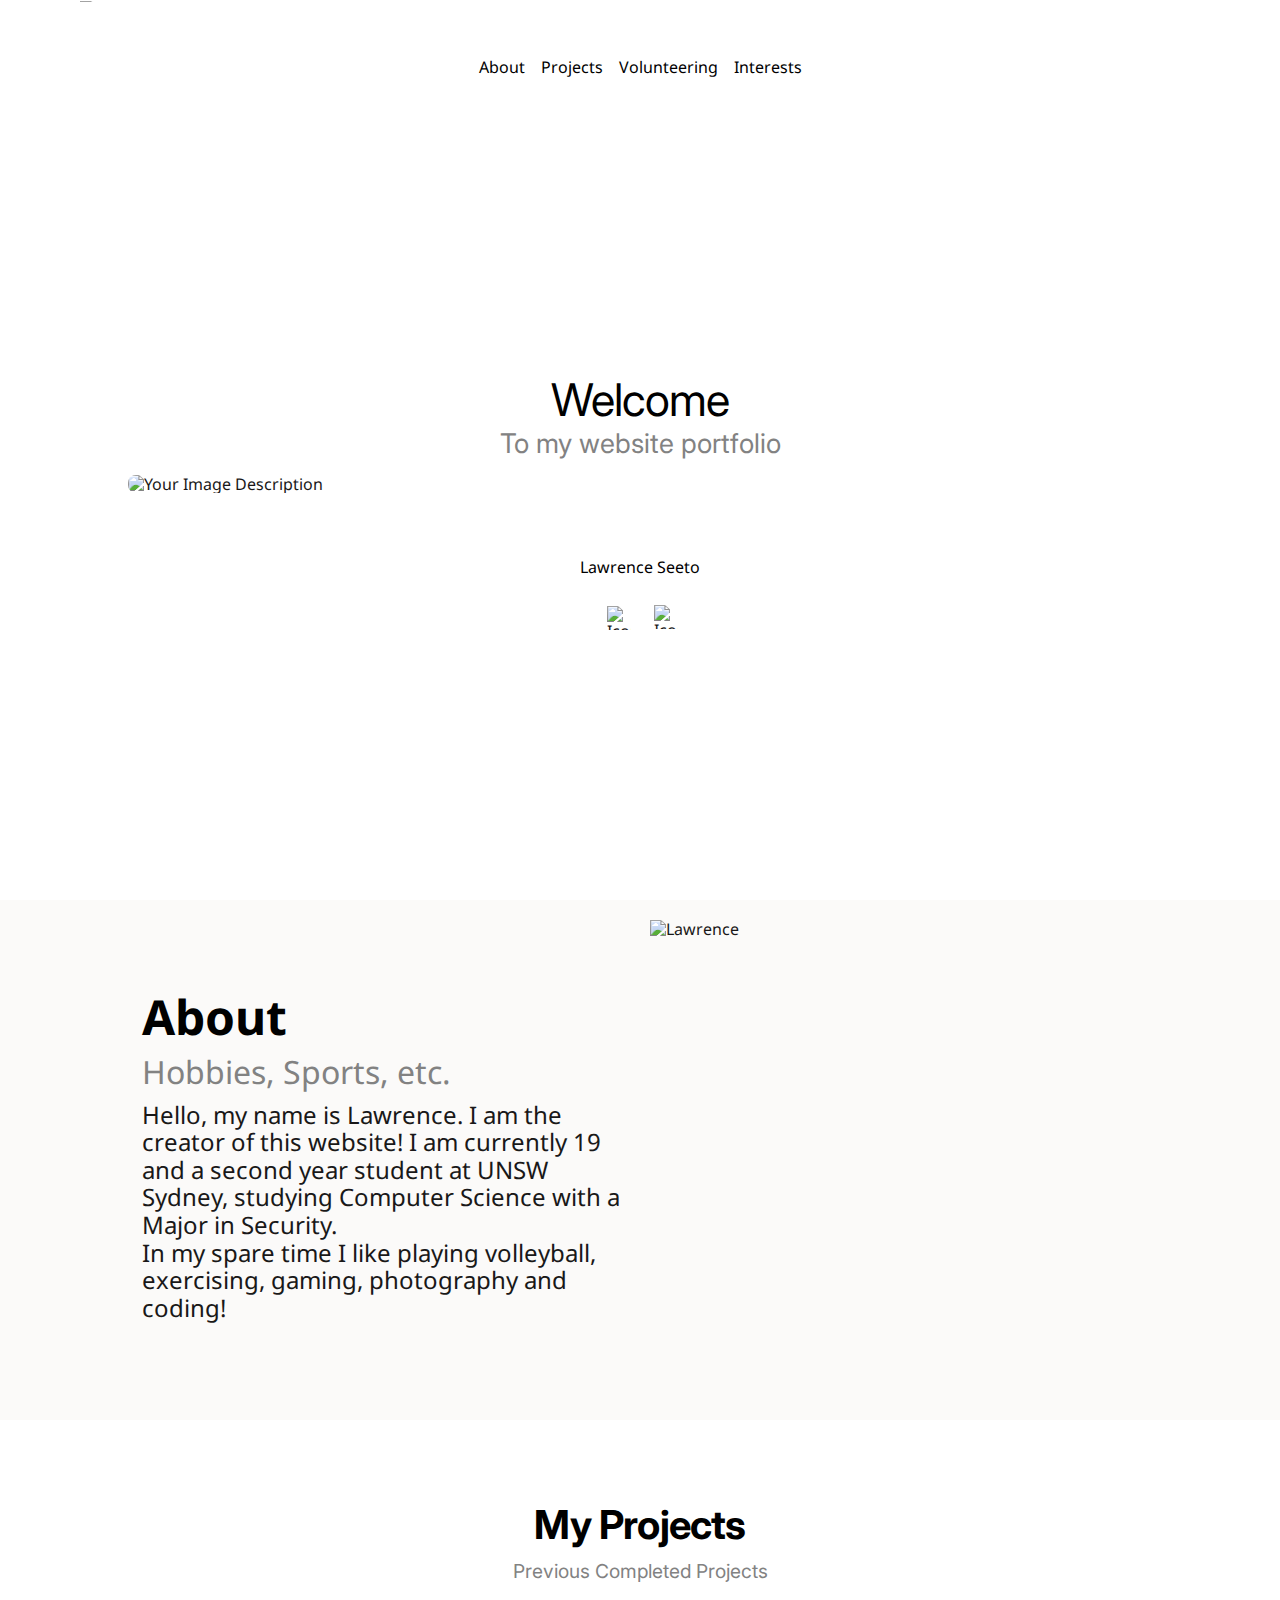
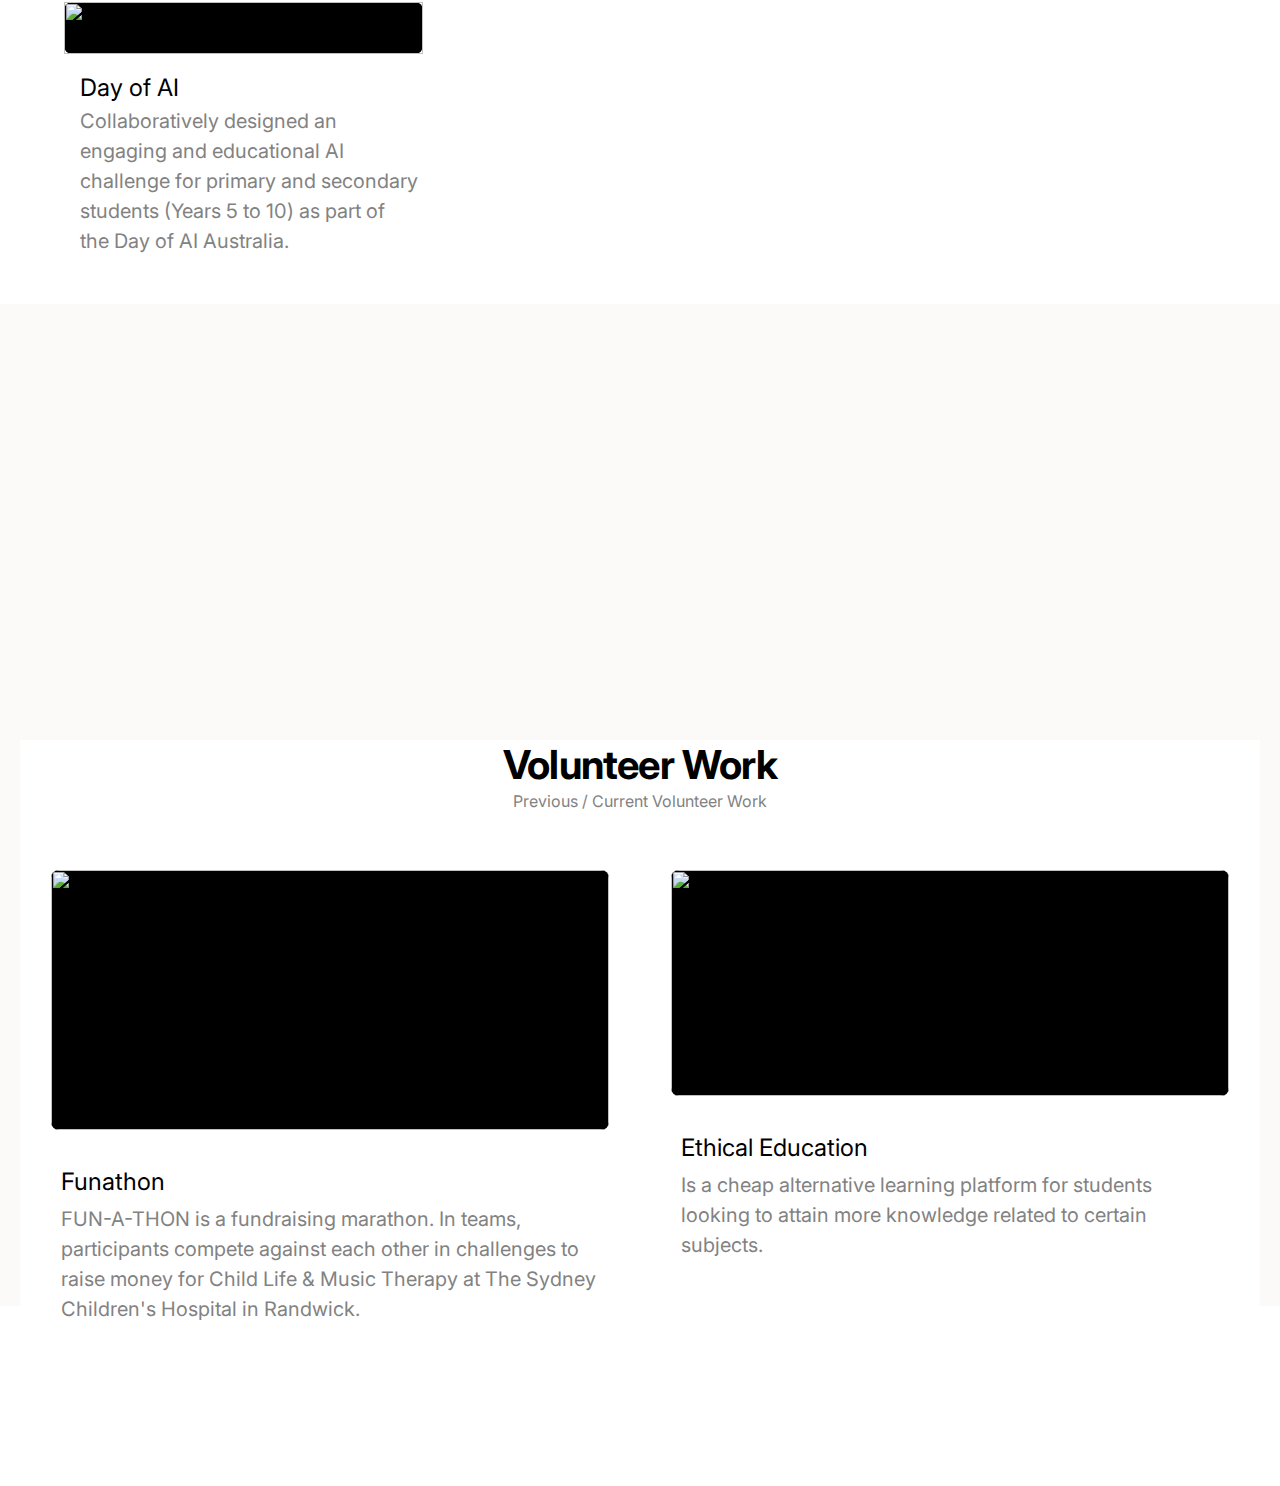
==== commit f8027ff7: "Update index.html" ====
--- a/index.html
+++ b/index.html
@@ -79,251 +79,257 @@
     <div>
       <link href="./index.css" rel="stylesheet" />
       <div class="main-container">
-        <div class="landingpage01-navigation">
-          <button class="hamburger-menu" onclick="toggleMenu()">☰</button>
-          <div class="menu-items" id="menuItems">
-            <button onclick="smoothScroll('About')">About</button>
-            <button onclick="smoothScroll('Projects')">Projects</button>
-            <button onclick="smoothScroll('Volunteering')">Volunteering</button>
-            <button onclick="smoothScroll('Interests')">Interests</button>
-            <button onclick="smoothScroll('Photography')">Photography</button>
+          <div class="landingpage01-navigation">
+              <button class="hamburger-menu" onclick="toggleMenu()">☰</button>
+              <div class="menu-items" id="menuItems">
+                  <button onclick="smoothScroll('About')">About</button>
+                  <button onclick="smoothScroll('Projects')">Projects</button>
+                  <button onclick="smoothScroll('Volunteer')">Volunteering</button>
+                  <button onclick="smoothScroll('Interests')">Interests</button>
+              </div>
           </div>
-        </div>
-
-        <section id="Landing">
-          <div class="landingpage01-container">
-            <div class="landingpage01-landingpage01">
-              <div class="landingpage01-frame1321316142">
-                <div class="landingpage01-copy">
-                  <span class="landingpage01-text Title"><span>Welcome</span></span>
-                  <span class="landingpage01-text02 Subheading">
-                    <span>To my website portfolio</span>
-                  </span>
-                  <button onclick="smoothScroll('About')"; class="landingpage01-button">About</button>
-                  </button>
-                </div>
-              </div>
-              <div class="landingpage01-image-dragintofill">
-                <img 
-                src="https://LawrenceSeeto.github.io/images/tq_ums8pqceew-ji0m-700h.png" alt="Your Image Description" 
-                style="width: 100%; height: 100%; object-fit: contain;"
-                >
-              </div>
-              <div class="landingpage01-navigation-footer">
-                <div class="footer-text">
-                  <span>Lawrence Seeto</span>
-                </div>
-                <img
-                  src="https://drive.google.com/thumbnail?id=1dKT_wfRiYjqcMsLoTVP3nNPI5x9fygAP"
-                  alt="Divider1651"
-                  class="landingpage01-divider"
-                />
-                <div class="landingpage01-social-icons">
-                  <a
-                    href="https://www.linkedin.com/in/lawrence-seeto-678a67303/"
-                    target="_blank"
-                    rel="noreferrer noopener"
-                    class="landingpage01-buttons-icon"
-                    style="width: 100%; height: 100%; object-fit: contain;"
-                  >
-                    <div class="landingpage01-icon">
-                      <img
-                        src="https://LawrenceSeeto.github.io/images/icon2396-s8je.svg"
-                        alt="Icon2396"
-                        class="landingpage01-icon1"
-                        style="width: 100%; height: 100%; object-fit: contain;"
-                      />
-                    </div>
-                  </a>
-                  <a
-                    href="https://www.instagram.com/lawrence_seeto/"
-                    target="_blank"
-                    rel="noreferrer noopener"
-                    class="landingpage01-buttons-icon1"
-                    style="width: 100%; height: 100%; object-fit: contain;"
-                  >
-                    <div class="landingpage01-icon2">
-                      <img
-                        src="https://LawrenceSeeto.github.io/images/icon2397-a29f.svg"
-                        alt="Icon2397"
-                        class="landingpage01-icon3"
-                        style="width: 100%; height: 100%; object-fit: contain;"
-                      />
-                    </div>
-                  </a>
-                </div>
-              </div>
-            </div>
-          </div>
-        </section>
-  
-        <section id="About">
-          <div class="about-container">
-            <div class="text-section">
-                <h2 class="about-title">About</h2> <!-- Simplified and more semantic -->
-                <p class="about-subheading">Hobbies, Sports, etc.</p>
-                <p class="about-bodytext">
-                    Hello, my name is Lawrence. I am the creator of this website! I
-                    am currently 19 and a second year student at <span class="university">UNSW Sydney</span>,
-                    studying Computer Science with a Major in Security.
-                    <br>
-                    In my spare time I like playing volleyball, exercising, gaming,
-                    photography and coding!
-                </p>
-                <button onclick="smoothScroll('Projects')"; class="about-button">Projects</button>
-            </div>
-            <div class="image-section">
-                <img 
-                src="https://LawrenceSeeto.github.io/images/1000004561.jpeg" 
-                alt="Lawrence"
-                style="width: 640px; height: 480px; object-fit: contain;"
-                />
-            </div>
-          </div>
-        </section>
-  
-        <section id="Projects">
-          <div class="projects-container">
-            <div class="projects-projects">
-              <div class="projects-projects1">
-                <div class="projects-copy1">
-                  <span class="projects-text04 Title"><span>My Projects</span></span>
-                  <span class="projects-text06 Subheading">
-                    <span>Previous Completed Projects</span>
-                  </span>
-                </div>
-                <div class="projects-card">
-                  <div class="projects-image">
-                    <img src="https://images.squarespace-cdn.com/content/v1/60799f096b16fe72e1e4b0a9/32c764cc-c3f6-4c98-a56e-841dd28efa9e/Day+of+AI+Logo+-+Dark+Blue.png?format=1500w" style="object-fit: fill; width: 100%; height: 100%;">
-                  </div>
-                  <div class="projects-copy">
-                    <span class="projects-text Subheading">
-                      <span>Day of AI</span>
-                    </span>
-                    <div class="projects-text-container">
-                      <span class="projects-text02 Bodytext">
-                        <span>
-                          Collaboratively designed an engaging and educational AI
-                          challenge for primary and secondary students (Years 5 to 10)
-                          as part of the Day of AI Australia.
-                        </span>
-                      </span>
-                    </div>
-                  </div>
-                </div>
-              </div>
-              <div class="projects-navigation-footer">
-                <span class="projects-text08 Subheading">
-              </div>
-            </div>
-          </div>
-        </section>
-
-        <section id="Volunteer">
-          <div class="volunteer-container">
-            <div class="volunteer-volunteer">
-              <div class="volunteer-copy2">
-                <span class="volunteer-text08 Title">
-                  <span>Volunteer Work</span>
-                </span>
-                <span class="volunteer-text10 Subheading">
-                  <span>Previous / Current Volunteer Work</span>
-                </span>
-              </div>  
-              <div class="volunteer-projects">
-                <div class="volunteer-card">
-                  <div class="volunteer-image">
-                    <img src="https://www.arc.unsw.edu.au/generated/hero-large/vo234072-phil-fun-a-thon-2023-digital-suite-arc-hero-fb-hero-png.png" style="object-fit: cover;">
-                  </div>
-                  <div class="volunteer-copy">
-                    <span class="volunteer-text Subheading">
-                      <span>Funathon</span>
-                    </span>
-                    <span class="volunteer-text02 Bodytext">
-                      <span>
-                        FUN-A-THON is a fundraising marathon. In teams, participants
-                        compete against each other in challenges to raise money for
-                        Child Life &amp; Music Therapy at The Sydney Children's
-                        Hospital in Randwick.
-                      </span>
-                    </span>
-                  </div>
-                </div>
-                <div class="volunteer-card1">
-                  <div class="volunteer-image1">
-                    <img src="https://encrypted-tbn0.gstatic.com/images?q=tbn:ANd9GcSpNM0JkKJNueeC_9CSAku9lWRFomM5wFjZflb5LnSR&s">
-                  </div>
-                  <div class="volunteer-copy1">
-                    <span class="volunteer-text04 Subheading">
-                      <span>Ethical Education</span>
-                    </span>
-                    <span class="volunteer-text06 Bodytext">
-                      <span>
-                        Is a cheap alternative learning platform for students
-                        looking to attain more knowledge related to certain
-                        subjects.
-                      </span>
-                    </span>
-                  </div>
-                </div>
-              </div>
-            </div>
-          </div>
-        </section>
-
-  <script>
-    function smoothScroll(targetId) {
-      const target = document.getElementById(targetId);
-      if (!target) return; // Exit if target element not found
-
-      // Get the bounding rectangle of the target element in relation to the viewport
-      const targetRect = target.getBoundingClientRect();
-
-      // Check if the target section is already in view
-      const isInView =
-          targetRect.top >= 0 &&
-          targetRect.left >= 0 &&
-          targetRect.bottom <= (window.innerHeight || document.documentElement.clientHeight) &&
-          targetRect.right <= (window.innerWidth || document.documentElement.clientWidth);
-
-      if (isInView) {
-          // If the target section is already in view, do nothing
-          return;
-      }
-
-      // Calculate the target's top position, including the current scroll offset
-      const targetPosition = targetRect.top + window.pageYOffset;
-      // Calculate the center position by subtracting half the viewport height
-      const centerPosition = targetPosition - (window.innerHeight / 2) + (targetRect.height / 2);
-      const startPosition = window.pageYOffset;
-      const distance = centerPosition - startPosition;
-      const duration = 2700;
-      let start = null;
-
-      window.requestAnimationFrame(step);
-
-      function step(timestamp) {
-          if (!start) start = timestamp;
-          const progress = timestamp - start;
-          const r = (progress / duration);
-          const amountToScroll = easeInOutQuint(r) * distance + startPosition;
-          window.scrollTo(0, amountToScroll);
-          if (progress < duration) window.requestAnimationFrame(step);
-      }
-
-      function easeInOutQuint(t) {
-          return t < 0.5 ? 16 * t * t * t * t * t : 1 - Math.pow(-2 * t + 2, 5) / 2;
-      }
-}
-    function toggleMenu() {
-  var menu = document.getElementById('menuItems');
-  if (menu.style.display === 'block') {
-    menu.style.display = 'none';
-  } else {
-    menu.style.display = 'block';
-  }
-}
-
-</script>
-  </body>
-</html>+
+          <section id="Landing">
+              <div class="landingpage01-container">
+                  <div class="landingpage01-landingpage01">
+                      <div class="landingpage01-frame1321316142">
+                          <div class="landingpage01-copy">
+                              <span class="landingpage01-text Title"><span>Welcome</span></span>
+                              <span class="landingpage01-text02 Subheading">
+                                  <span>To my website portfolio</span>
+                              </span>
+                              </button>
+                          </div>
+                      </div>
+                      <div class="landingpage01-image-dragintofill">
+                          <img src="https://LawrenceSeeto.github.io/images/tq_ums8pqceew-ji0m-700h.png" alt="Your Image Description"
+                               style="width: 100%; height: 100%; object-fit: contain;">
+                      </div>
+                      <div class="landingpage01-navigation-footer">
+                          <div class="footer-text">
+                              <span>Lawrence Seeto</span>
+                          </div>
+                          <img src="https://LawrenceSeeto.github.io/images/"
+                               alt="Divider1651"
+                               class="landingpage01-divider" />
+                          <div class="landingpage01-social-icons">
+                              <a href="https://www.linkedin.com/in/lawrence-seeto-678a67303/"
+                                 target="_blank"
+                                 rel="noreferrer noopener"
+                                 class="landingpage01-buttons-icon"
+                                 style="width: 100%; height: 100%; object-fit: contain;">
+                                  <div class="landingpage01-icon">
+                                      <img src="https://LawrenceSeeto.github.io/images/icon2396-s8je.svg"
+                                           alt="Icon2396"
+                                           class="landingpage01-icon1"
+                                           style="width: 100%; height: 100%; object-fit: contain;" />
+                                  </div>
+                              </a>
+                              <a href="https://www.instagram.com/lawrence_seeto/"
+                                 target="_blank"
+                                 rel="noreferrer noopener"
+                                 class="landingpage01-buttons-icon1"
+                                 style="width: 100%; height: 100%; object-fit: contain;">
+                                  <div class="landingpage01-icon2">
+                                      <img src="https://LawrenceSeeto.github.io/images/icon2397-a29f.svg"
+                                           alt="Icon2397"
+                                           class="landingpage01-icon3"
+                                           style="width: 100%; height: 100%; object-fit: contain;" />
+                                  </div>
+                              </a>
+                          </div>
+                      </div>
+                  </div>
+              </div>
+          </section>
+
+          <section id="About">
+              <div class="about-container">
+                  <div class="text-section">
+                      <h2 class="about-title">About</h2> <!-- Simplified and more semantic -->
+                      <p class="about-subheading">Hobbies, Sports, etc.</p>
+                      <p class="about-bodytext">
+                          Hello, my name is Lawrence. I am the creator of this website! I
+                          am currently 19 and a second year student at <span class="university">UNSW Sydney</span>,
+                          studying Computer Science with a Major in Security.
+                          <br>
+                          In my spare time I like playing volleyball, exercising, gaming,
+                          photography and coding!
+                      </p>
+                  </div>
+                  <div class="image-section">
+                      <img src="https://LawrenceSeeto.github.io/images/1000004561.jpeg"
+                           alt="Lawrence"
+                           style="width: 640px; height: 480px; object-fit: contain;" />
+                  </div>
+              </div>
+          </section>
+
+          <section id="Projects">
+              <div class="projects-container">
+                  <div class="projects-projects">
+                      <div class="projects-projects1">
+                          <div class="projects-copy1">
+                              <span class="projects-text04 Title"><span>My Projects</span></span>
+                              <span class="projects-text06 Subheading">
+                                  <span>Previous Completed Projects</span>
+                              </span>
+                          </div>
+                          <div class="projects-card">
+                              <div class="projects-image">
+                                  <img src="https://images.squarespace-cdn.com/content/v1/60799f096b16fe72e1e4b0a9/32c764cc-c3f6-4c98-a56e-841dd28efa9e/Day+of+AI+Logo+-+Dark+Blue.png?format=1500w" style="object-fit: fill; width: 100%; height: 100%;">
+                              </div>
+                              <div class="projects-copy">
+                                  <span class="projects-text Subheading">
+                                      <span>Day of AI</span>
+                                  </span>
+                                  <div class="projects-text-container">
+                                      <span class="projects-text02 Bodytext">
+                                          <span>
+                                              Collaboratively designed an engaging and educational AI
+                                              challenge for primary and secondary students (Years 5 to 10)
+                                              as part of the Day of AI Australia.
+                                          </span>
+                                      </span>
+                                  </div>
+                              </div>
+                          </div>
+                      </div>
+                      <div class="projects-navigation-footer">
+                          <span class="projects-text08 Subheading">
+                      </div>
+                  </div>
+              </div>
+          </section>
+
+          <section id="Volunteer">
+              <div class="volunteer-container">
+                  <div class="volunteer-volunteer">
+                      <div class="volunteer-copy2">
+                          <span class="volunteer-text08 Title">
+                              <span>Volunteer Work</span>
+                          </span>
+                          <span class="volunteer-text10 Subheading">
+                              <span>Previous / Current Volunteer Work</span>
+                          </span>
+                      </div>
+                      <div class="volunteer-projects">
+                          <div class="volunteer-card">
+                              <div class="volunteer-image">
+                                  <img src="https://www.arc.unsw.edu.au/generated/hero-large/vo234072-phil-fun-a-thon-2023-digital-suite-arc-hero-fb-hero-png.png" style="object-fit: cover;">
+                              </div>
+                              <div class="volunteer-copy">
+                                  <span class="volunteer-text Subheading">
+                                      <span>Funathon</span>
+                                  </span>
+                                  <span class="volunteer-text02 Bodytext">
+                                      <span>
+                                          FUN-A-THON is a fundraising marathon. In teams, participants
+                                          compete against each other in challenges to raise money for
+                                          Child Life &amp; Music Therapy at The Sydney Children's
+                                          Hospital in Randwick.
+                                      </span>
+                                  </span>
+                              </div>
+                          </div>
+                          <div class="volunteer-card1">
+                              <div class="volunteer-image1">
+                                  <img src="https://encrypted-tbn0.gstatic.com/images?q=tbn:ANd9GcSpNM0JkKJNueeC_9CSAku9lWRFomM5wFjZflb5LnSR&s">
+                              </div>
+                              <div class="volunteer-copy1">
+                                  <span class="volunteer-text04 Subheading">
+                                      <span>Ethical Education</span>
+                                  </span>
+                                  <span class="volunteer-text06 Bodytext">
+                                      <span>
+                                          Is a cheap alternative learning platform for students
+                                          looking to attain more knowledge related to certain
+                                          subjects.
+                                      </span>
+                                  </span>
+                              </div>
+                          </div>
+                      </div>
+                  </div>
+              </div>
+          </section>
+
+          <section id="Interests">
+              <div class="interests-container">
+                  <div class="interests-header">
+                      <h2 class="interests-title">Interests</h2>
+                      <p class="interests-subheading">Things I Love to Do</p>
+                  </div>
+                  <div class="interests-photos">
+                      <div class="interests-photo-container">
+                          <div class="interests-photo-frame">
+                              <img src="https://miro.medium.com/v2/resize:fit:2400/0*U0SOpParxwQz5PoA.jpg" alt="Interest 1">
+                          </div>
+                          <p class="interests-photo-text">HackerOne is the leading platform for vulnerability coordination and bug bounty programs.</p>
+                      </div>
+                      <div class="interests-photo-container">
+                          <div class="interests-photo-frame-wide">
+                              <img src="https://pwnable.kr/logo.png" alt="Interest 2">
+                          </div>
+                          <p class="interests-photo-text"> pwnable.kr is a renowned platform for honing your hacking and cybersecurity skills through engaging exploit challenges.</p>
+                      </div>
+                  </div>
+              </div>
+          </section>
+
+          <script>
+              function smoothScroll(targetId) {
+                  const target = document.getElementById(targetId);
+                  if (!target) return; // Exit if target element not found
+
+                  // Get the bounding rectangle of the target element in relation to the viewport
+                  const targetRect = target.getBoundingClientRect();
+
+                  // Check if the target section is already in view
+                  const isInView =
+                      targetRect.top >= 0 &&
+                      targetRect.left >= 0 &&
+                      targetRect.bottom <= (window.innerHeight || document.documentElement.clientHeight) &&
+                      targetRect.right <= (window.innerWidth || document.documentElement.clientWidth);
+
+                  if (isInView) {
+                      // If the target section is already in view, do nothing
+                      return;
+                  }
+
+                  // Calculate the target's top position, including the current scroll offset
+                  const targetPosition = targetRect.top + window.pageYOffset;
+                  // Calculate the center position by subtracting half the viewport height
+                  const centerPosition = targetPosition - (window.innerHeight / 2) + (targetRect.height / 2);
+                  const startPosition = window.pageYOffset;
+                  const distance = centerPosition - startPosition;
+                  const duration = 2700;
+                  let start = null;
+
+                  window.requestAnimationFrame(step);
+
+                  function step(timestamp) {
+                      if (!start) start = timestamp;
+                      const progress = timestamp - start;
+                      const r = (progress / duration);
+                      const amountToScroll = easeInOutQuint(r) * distance + startPosition;
+                      window.scrollTo(0, amountToScroll);
+                      if (progress < duration) window.requestAnimationFrame(step);
+                  }
+
+                  function easeInOutQuint(t) {
+                      return t < 0.5 ? 16 * t * t * t * t * t : 1 - Math.pow(-2 * t + 2, 5) / 2;
+                  }
+              }
+              function toggleMenu() {
+                  var menu = document.getElementById('menuItems');
+                  if (menu.style.display === 'block') {
+                      menu.style.display = 'none';
+                  } else {
+                      menu.style.display = 'block';
+                  }
+              }
+
+          </script>
+</body>
+</html>
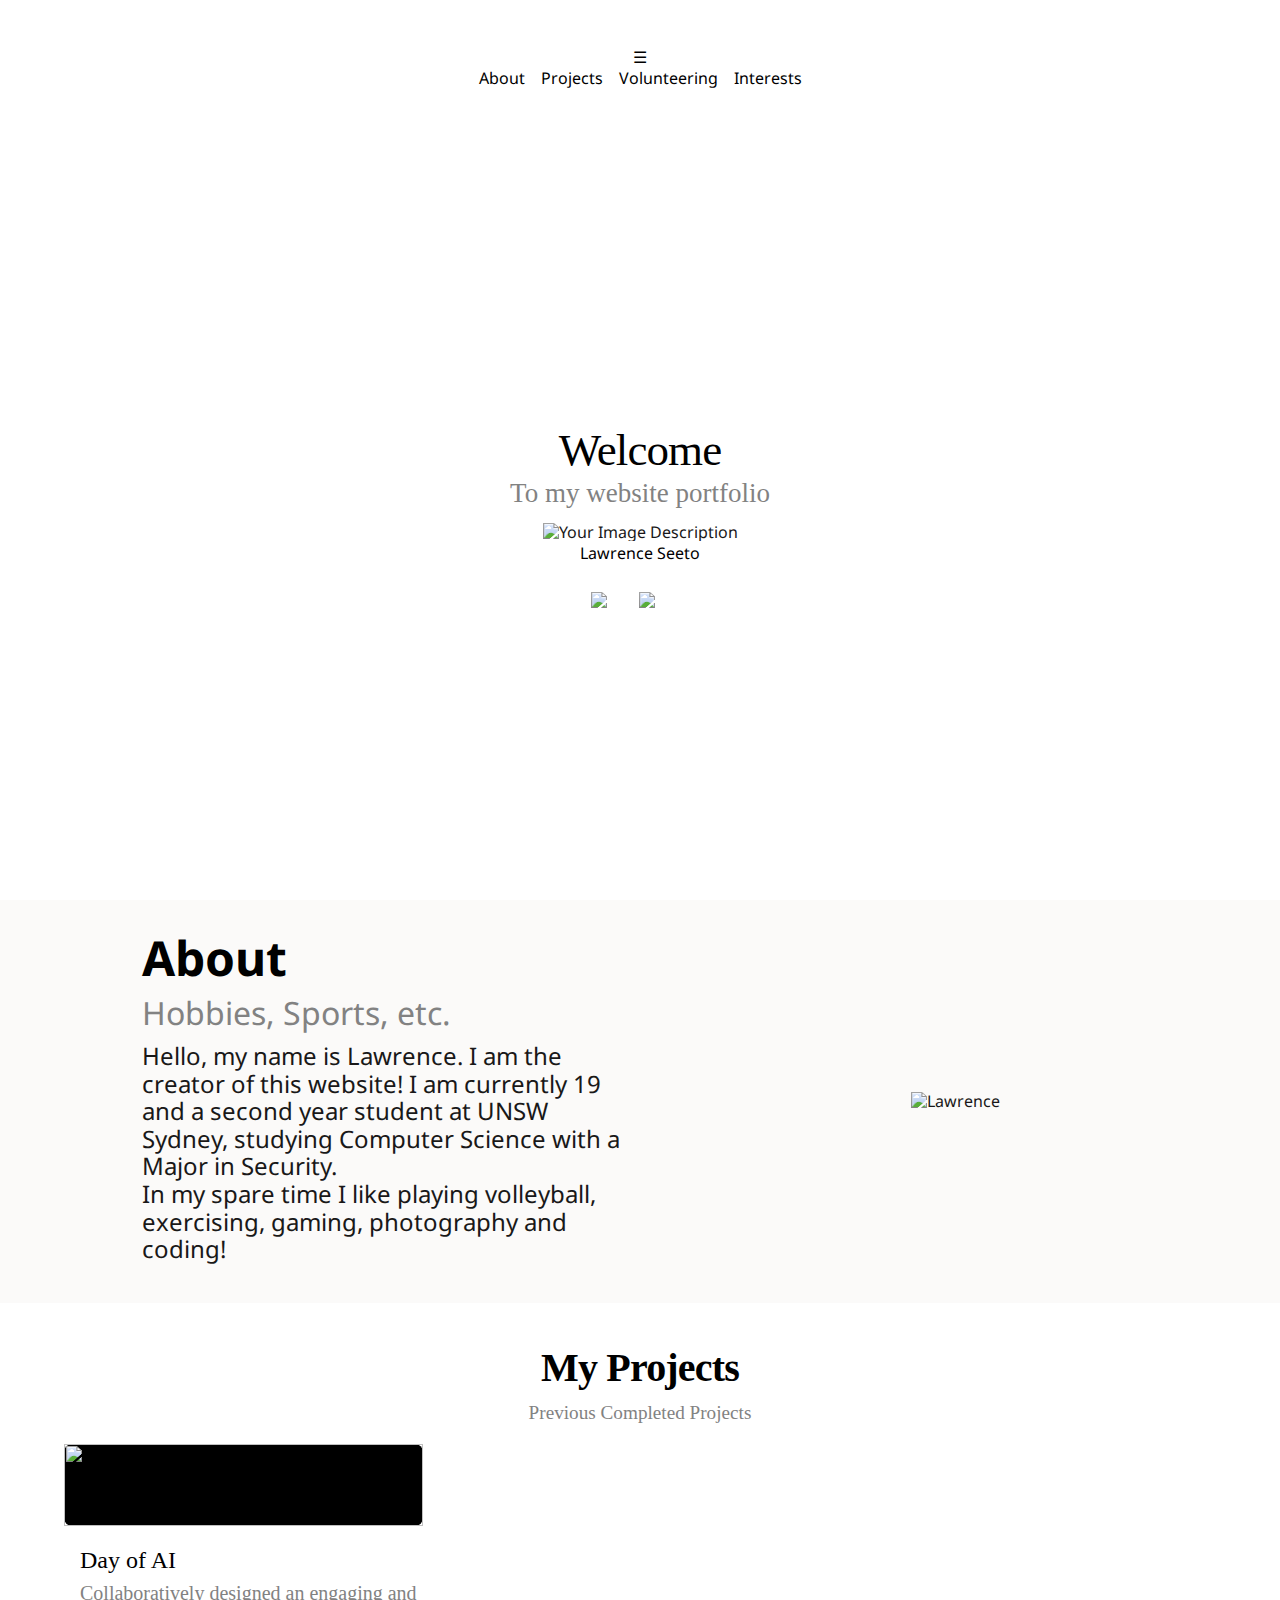
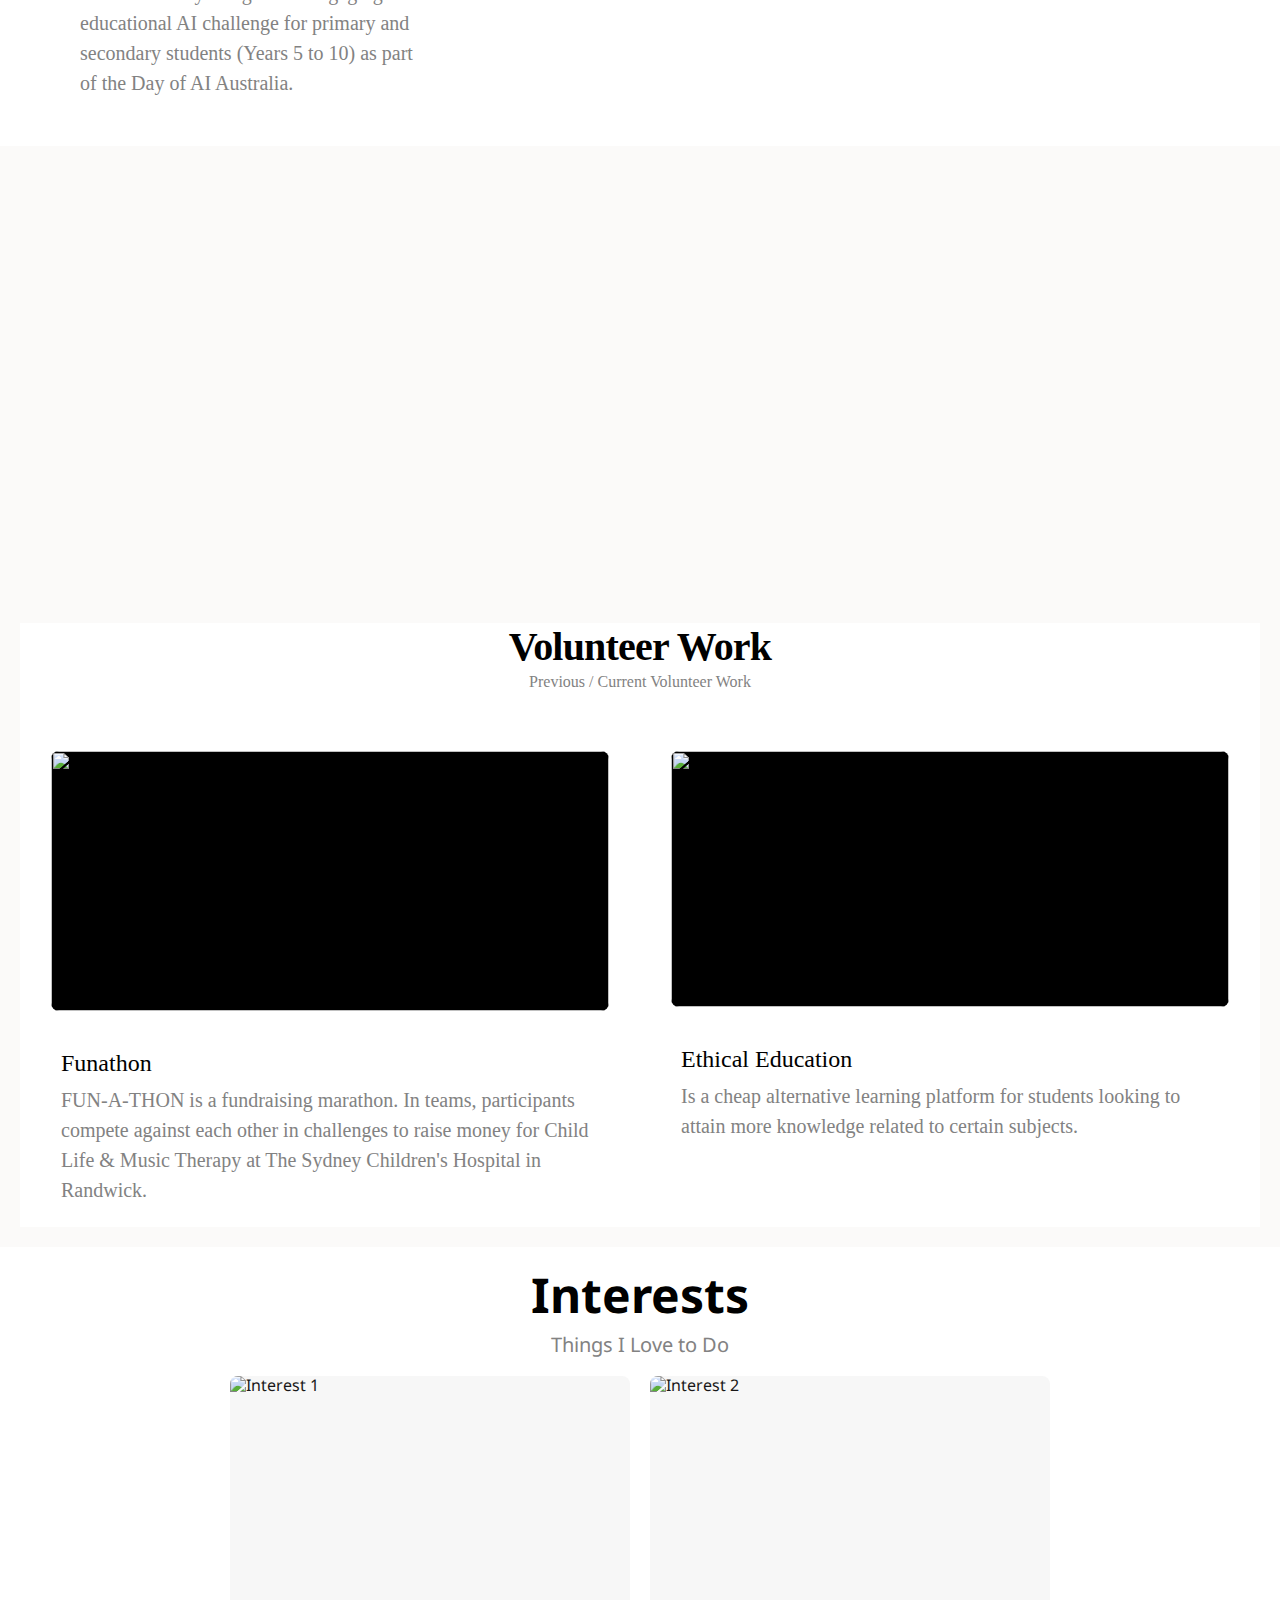
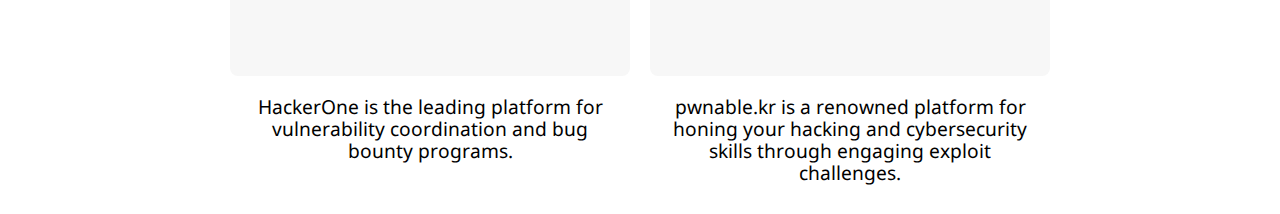
==== commit c47e4fa8: "Update index.html" ====
--- a/index.html
+++ b/index.html
@@ -1,335 +1,343 @@
 <!DOCTYPE html>
 <html lang="english">
-  <head>
+<head>
     <title>My Portfolio</title>
     <meta name="viewport" content="width=device-width, initial-scale=1.0" />
     <meta charset="utf-8" />
     <meta property="twitter:card" content="summary_large_image" />
 
     <style data-tag="reset-style-sheet">
-      html {  line-height: 1.15;}body {  margin: 0;}* {  box-sizing: border-box;  border-width: 0;  border-style: solid;}p,li,ul,pre,div,h1,h2,h3,h4,h5,h6,figure,blockquote,figcaption {  margin: 0;  padding: 0;}button {  background-color: transparent;}button,input,optgroup,select,textarea {  font-family: inherit;  font-size: 100%;  line-height: 1.15;  margin: 0;}button,select {  text-transform: none;}button,[type="button"],[type="reset"],[type="submit"] {  -webkit-appearance: button;}button::-moz-focus-inner,[type="button"]::-moz-focus-inner,[type="reset"]::-moz-focus-inner,[type="submit"]::-moz-focus-inner {  border-style: none;  padding: 0;}button:-moz-focus,[type="button"]:-moz-focus,[type="reset"]:-moz-focus,[type="submit"]:-moz-focus {  outline: 1px dotted ButtonText;}a {  color: inherit;  text-decoration: inherit;}input {  padding: 2px 4px;}img {  display: block;}html { scroll-behavior: smooth  }
+        html {
+            line-height: 1.15;
+        }
+
+        body {
+            margin: 0;
+        }
+
+        * {
+            box-sizing: border-box;
+            border-width: 0;
+            border-style: solid;
+        }
+
+        p, li, ul, pre, div, h1, h2, h3, h4, h5, h6, figure, blockquote, figcaption {
+            margin: 0;
+            padding: 0;
+        }
+
+        button {
+            background-color: transparent;
+        }
+
+        button, input, optgroup, select, textarea {
+            font-family: inherit;
+            font-size: 100%;
+            line-height: 1.15;
+            margin: 0;
+        }
+
+        button, select {
+            text-transform: none;
+        }
+
+        button, [type="button"], [type="reset"], [type="submit"] {
+            -webkit-appearance: button;
+        }
+
+            button::-moz-focus-inner, [type="button"]::-moz-focus-inner, [type="reset"]::-moz-focus-inner, [type="submit"]::-moz-focus-inner {
+                border-style: none;
+                padding: 0;
+            }
+
+            button:-moz-focus, [type="button"]:-moz-focus, [type="reset"]:-moz-focus, [type="submit"]:-moz-focus {
+                outline: 1px dotted ButtonText;
+            }
+
+        a {
+            color: inherit;
+            text-decoration: inherit;
+        }
+
+        input {
+            padding: 2px 4px;
+        }
+
+        img {
+            display: block;
+        }
+
+        html {
+            scroll-behavior: smooth
+        }
     </style>
     <style data-tag="default-style-sheet">
-      html {
-        max-width: 100%;
-        font-family: Noto Sans;
-        font-size: 16px;
-      }
-
-      body {
-        max-width: 100%;
-        font-weight: 400;
-        font-style:normal;
-        text-decoration: none;
-        text-transform: none;
-        letter-spacing: normal;
-        line-height: 1.15;
-        color: var(--dl-color-theme-neutral-dark);
-        background-color: var(--dl-color-theme-neutral-light);
-
-        fill: var(--dl-color-theme-neutral-dark);
-      }
+        html {
+            max-width: 100%;
+            font-family: Noto Sans;
+            font-size: 16px;
+        }
+
+        body {
+            max-width: 100%;
+            font-weight: 400;
+            font-style: normal;
+            text-decoration: none;
+            text-transform: none;
+            letter-spacing: normal;
+            line-height: 1.15;
+            color: var(--dl-color-theme-neutral-dark);
+            background-color: var(--dl-color-theme-neutral-light);
+            fill: var(--dl-color-theme-neutral-dark);
+        }
     </style>
-    <link
-      rel="stylesheet"
-      href="https://unpkg.com/animate.css@4.1.1/animate.css"
-    />
-    <link
-      rel="stylesheet"
-      href="https://fonts.googleapis.com/css2?family=Noto+Sans:ital,wght@0,100;0,200;0,300;0,400;0,500;0,600;0,700;0,800;0,900;1,100;1,200;1,300;1,400;1,500;1,600;1,700;1,800;1,900&amp;display=swap"
-      data-tag="font"
-    />
-    <link
-      rel="stylesheet"
-      href="https://fonts.googleapis.com/css2?family=Noto+Sans:ital,wght@0,100;0,200;0,300;0,400;0,500;0,600;0,700;0,800;0,900;1,100;1,200;1,300;1,400;1,500;1,600;1,700;1,800;1,900&amp;display=swap"
-      data-tag="font"
-    />
-    <link
-      rel="stylesheet"
-      href="https://fonts.googleapis.com/css2?family=Inter:wght@100;200;300;400;500;600;700;800;900&amp;display=swap"
-      data-tag="font"
-    />
-    <link
-      rel="stylesheet"
-      href="https://fonts.googleapis.com/css2?family=Inter:wght@100;200;300;400;500;600;700;800;900&amp;display=swap"
-      data-tag="font"
-    />
-    <link
-      rel="stylesheet"
-      href="https://fonts.googleapis.com/css2?family=Inter:wght@100;200;300;400;500;600;700;800;900&amp;display=swap"
-      data-tag="font"
-    />
-    <link
-      rel="stylesheet"
-      href="https://fonts.googleapis.com/css2?family=Inter:wght@100;200;300;400;500;600;700;800;900&amp;display=swap"
-      data-tag="font"
-    />
-    <link
-      rel="stylesheet"
-      href="https://fonts.googleapis.com/css2?family=STIX+Two+Text:ital,wght@0,400;0,500;0,600;0,700;1,400;1,500;1,600;1,700&amp;display=swap"
-      data-tag="font"
-    />
-    <link
-      rel="stylesheet"
-      href="https://unpkg.com/@teleporthq/teleport-custom-scripts/dist/style.css"
-    />
-  </head>
-  <body>
+    <link rel="stylesheet"
+          href="https://unpkg.com/animate.css@4.1.1/animate.css" />
+    <link rel="stylesheet"
+          href="https://fonts.googleapis.com/css2?family=Noto+Sans:ital,wght@0,100;0,200;0,300;0,400;0,500;0,600;0,700;0,800;1,100;1,200;1,300;1,400;1,500;1,600;1,700;1,800;1,900&amp;display=swap"
+          data-tag="font" />
+    <link rel="stylesheet"
+          href="https://fonts.googleapis.com/css2?family=STIX+Two+Text:ital,wght@0,400;0,500;0,600;0,700;1,400;1,500;1,600;1,700&amp;display=swap"
+          data-tag="font" />
+    <link rel="stylesheet"
+          href="https://unpkg.com/@teleporthq/teleport-custom-scripts/dist/style.css" />
+</head>
+<body>
     <link rel="stylesheet" href="./style.css" />
     <div>
-      <link href="./index.css" rel="stylesheet" />
-      <div class="main-container">
-          <div class="landingpage01-navigation">
-              <button class="hamburger-menu" onclick="toggleMenu()">☰</button>
-              <div class="menu-items" id="menuItems">
-                  <button onclick="smoothScroll('About')">About</button>
-                  <button onclick="smoothScroll('Projects')">Projects</button>
-                  <button onclick="smoothScroll('Volunteer')">Volunteering</button>
-                  <button onclick="smoothScroll('Interests')">Interests</button>
-              </div>
-          </div>
-
-          <section id="Landing">
-              <div class="landingpage01-container">
-                  <div class="landingpage01-landingpage01">
-                      <div class="landingpage01-frame1321316142">
-                          <div class="landingpage01-copy">
-                              <span class="landingpage01-text Title"><span>Welcome</span></span>
-                              <span class="landingpage01-text02 Subheading">
-                                  <span>To my website portfolio</span>
-                              </span>
-                              </button>
-                          </div>
-                      </div>
-                      <div class="landingpage01-image-dragintofill">
-                          <img src="https://LawrenceSeeto.github.io/images/tq_ums8pqceew-ji0m-700h.png" alt="Your Image Description"
-                               style="width: 100%; height: 100%; object-fit: contain;">
-                      </div>
-                      <div class="landingpage01-navigation-footer">
-                          <div class="footer-text">
-                              <span>Lawrence Seeto</span>
-                          </div>
-                          <img src="https://LawrenceSeeto.github.io/images/"
-                               alt="Divider1651"
-                               class="landingpage01-divider" />
-                          <div class="landingpage01-social-icons">
-                              <a href="https://www.linkedin.com/in/lawrence-seeto-678a67303/"
-                                 target="_blank"
-                                 rel="noreferrer noopener"
-                                 class="landingpage01-buttons-icon"
-                                 style="width: 100%; height: 100%; object-fit: contain;">
-                                  <div class="landingpage01-icon">
-                                      <img src="https://LawrenceSeeto.github.io/images/icon2396-s8je.svg"
-                                           alt="Icon2396"
-                                           class="landingpage01-icon1"
-                                           style="width: 100%; height: 100%; object-fit: contain;" />
-                                  </div>
-                              </a>
-                              <a href="https://www.instagram.com/lawrence_seeto/"
-                                 target="_blank"
-                                 rel="noreferrer noopener"
-                                 class="landingpage01-buttons-icon1"
-                                 style="width: 100%; height: 100%; object-fit: contain;">
-                                  <div class="landingpage01-icon2">
-                                      <img src="https://LawrenceSeeto.github.io/images/icon2397-a29f.svg"
-                                           alt="Icon2397"
-                                           class="landingpage01-icon3"
-                                           style="width: 100%; height: 100%; object-fit: contain;" />
-                                  </div>
-                              </a>
-                          </div>
-                      </div>
-                  </div>
-              </div>
-          </section>
-
-          <section id="About">
-              <div class="about-container">
-                  <div class="text-section">
-                      <h2 class="about-title">About</h2> <!-- Simplified and more semantic -->
-                      <p class="about-subheading">Hobbies, Sports, etc.</p>
-                      <p class="about-bodytext">
-                          Hello, my name is Lawrence. I am the creator of this website! I
-                          am currently 19 and a second year student at <span class="university">UNSW Sydney</span>,
-                          studying Computer Science with a Major in Security.
-                          <br>
-                          In my spare time I like playing volleyball, exercising, gaming,
-                          photography and coding!
-                      </p>
-                  </div>
-                  <div class="image-section">
-                      <img src="https://LawrenceSeeto.github.io/images/1000004561.jpeg"
-                           alt="Lawrence"
-                           style="width: 640px; height: 480px; object-fit: contain;" />
-                  </div>
-              </div>
-          </section>
-
-          <section id="Projects">
-              <div class="projects-container">
-                  <div class="projects-projects">
-                      <div class="projects-projects1">
-                          <div class="projects-copy1">
-                              <span class="projects-text04 Title"><span>My Projects</span></span>
-                              <span class="projects-text06 Subheading">
-                                  <span>Previous Completed Projects</span>
-                              </span>
-                          </div>
-                          <div class="projects-card">
-                              <div class="projects-image">
-                                  <img src="https://images.squarespace-cdn.com/content/v1/60799f096b16fe72e1e4b0a9/32c764cc-c3f6-4c98-a56e-841dd28efa9e/Day+of+AI+Logo+-+Dark+Blue.png?format=1500w" style="object-fit: fill; width: 100%; height: 100%;">
-                              </div>
-                              <div class="projects-copy">
-                                  <span class="projects-text Subheading">
-                                      <span>Day of AI</span>
-                                  </span>
-                                  <div class="projects-text-container">
-                                      <span class="projects-text02 Bodytext">
-                                          <span>
-                                              Collaboratively designed an engaging and educational AI
-                                              challenge for primary and secondary students (Years 5 to 10)
-                                              as part of the Day of AI Australia.
-                                          </span>
-                                      </span>
-                                  </div>
-                              </div>
-                          </div>
-                      </div>
-                      <div class="projects-navigation-footer">
-                          <span class="projects-text08 Subheading">
-                      </div>
-                  </div>
-              </div>
-          </section>
-
-          <section id="Volunteer">
-              <div class="volunteer-container">
-                  <div class="volunteer-volunteer">
-                      <div class="volunteer-copy2">
-                          <span class="volunteer-text08 Title">
-                              <span>Volunteer Work</span>
-                          </span>
-                          <span class="volunteer-text10 Subheading">
-                              <span>Previous / Current Volunteer Work</span>
-                          </span>
-                      </div>
-                      <div class="volunteer-projects">
-                          <div class="volunteer-card">
-                              <div class="volunteer-image">
-                                  <img src="https://www.arc.unsw.edu.au/generated/hero-large/vo234072-phil-fun-a-thon-2023-digital-suite-arc-hero-fb-hero-png.png" style="object-fit: cover;">
-                              </div>
-                              <div class="volunteer-copy">
-                                  <span class="volunteer-text Subheading">
-                                      <span>Funathon</span>
-                                  </span>
-                                  <span class="volunteer-text02 Bodytext">
-                                      <span>
-                                          FUN-A-THON is a fundraising marathon. In teams, participants
-                                          compete against each other in challenges to raise money for
-                                          Child Life &amp; Music Therapy at The Sydney Children's
-                                          Hospital in Randwick.
-                                      </span>
-                                  </span>
-                              </div>
-                          </div>
-                          <div class="volunteer-card1">
-                              <div class="volunteer-image1">
-                                  <img src="https://encrypted-tbn0.gstatic.com/images?q=tbn:ANd9GcSpNM0JkKJNueeC_9CSAku9lWRFomM5wFjZflb5LnSR&s">
-                              </div>
-                              <div class="volunteer-copy1">
-                                  <span class="volunteer-text04 Subheading">
-                                      <span>Ethical Education</span>
-                                  </span>
-                                  <span class="volunteer-text06 Bodytext">
-                                      <span>
-                                          Is a cheap alternative learning platform for students
-                                          looking to attain more knowledge related to certain
-                                          subjects.
-                                      </span>
-                                  </span>
-                              </div>
-                          </div>
-                      </div>
-                  </div>
-              </div>
-          </section>
-
-          <section id="Interests">
-              <div class="interests-container">
-                  <div class="interests-header">
-                      <h2 class="interests-title">Interests</h2>
-                      <p class="interests-subheading">Things I Love to Do</p>
-                  </div>
-                  <div class="interests-photos">
-                      <div class="interests-photo-container">
-                          <div class="interests-photo-frame">
-                              <img src="https://miro.medium.com/v2/resize:fit:2400/0*U0SOpParxwQz5PoA.jpg" alt="Interest 1">
-                          </div>
-                          <p class="interests-photo-text">HackerOne is the leading platform for vulnerability coordination and bug bounty programs.</p>
-                      </div>
-                      <div class="interests-photo-container">
-                          <div class="interests-photo-frame-wide">
-                              <img src="https://pwnable.kr/logo.png" alt="Interest 2">
-                          </div>
-                          <p class="interests-photo-text"> pwnable.kr is a renowned platform for honing your hacking and cybersecurity skills through engaging exploit challenges.</p>
-                      </div>
-                  </div>
-              </div>
-          </section>
-
-          <script>
-              function smoothScroll(targetId) {
-                  const target = document.getElementById(targetId);
-                  if (!target) return; // Exit if target element not found
-
-                  // Get the bounding rectangle of the target element in relation to the viewport
-                  const targetRect = target.getBoundingClientRect();
-
-                  // Check if the target section is already in view
-                  const isInView =
-                      targetRect.top >= 0 &&
-                      targetRect.left >= 0 &&
-                      targetRect.bottom <= (window.innerHeight || document.documentElement.clientHeight) &&
-                      targetRect.right <= (window.innerWidth || document.documentElement.clientWidth);
-
-                  if (isInView) {
-                      // If the target section is already in view, do nothing
-                      return;
-                  }
-
-                  // Calculate the target's top position, including the current scroll offset
-                  const targetPosition = targetRect.top + window.pageYOffset;
-                  // Calculate the center position by subtracting half the viewport height
-                  const centerPosition = targetPosition - (window.innerHeight / 2) + (targetRect.height / 2);
-                  const startPosition = window.pageYOffset;
-                  const distance = centerPosition - startPosition;
-                  const duration = 2700;
-                  let start = null;
-
-                  window.requestAnimationFrame(step);
-
-                  function step(timestamp) {
-                      if (!start) start = timestamp;
-                      const progress = timestamp - start;
-                      const r = (progress / duration);
-                      const amountToScroll = easeInOutQuint(r) * distance + startPosition;
-                      window.scrollTo(0, amountToScroll);
-                      if (progress < duration) window.requestAnimationFrame(step);
-                  }
-
-                  function easeInOutQuint(t) {
-                      return t < 0.5 ? 16 * t * t * t * t * t : 1 - Math.pow(-2 * t + 2, 5) / 2;
-                  }
-              }
-              function toggleMenu() {
-                  var menu = document.getElementById('menuItems');
-                  if (menu.style.display === 'block') {
-                      menu.style.display = 'none';
-                  } else {
-                      menu.style.display = 'block';
-                  }
-              }
-
-          </script>
+        <link href="./index.css" rel="stylesheet" />
+        <div class="main-container">
+            <div class="landingpage01-navigation">
+                <button class="hamburger-menu" onclick="toggleMenu()">☰</button>
+                <div class="menu-items" id="menuItems">
+                    <button onclick="smoothScroll('About')">About</button>
+                    <button onclick="smoothScroll('Projects')">Projects</button>
+                    <button onclick="smoothScroll('Volunteer')">Volunteering</button>
+                    <button onclick="smoothScroll('Interests')">Interests</button>
+                </div>
+            </div>
+
+            <section id="Landing">
+                <div class="landingpage01-container">
+                    <div class="landingpage01-landingpage01">
+                        <div class="landingpage01-frame1321316142">
+                            <div class="landingpage01-copy">
+                                <span class="landingpage01-text Title"><span>Welcome</span></span>
+                                <span class="landingpage01-text02 Subheading">
+                                    <span>To my website portfolio</span>
+                                </span>
+                            </div>
+                        </div>
+                        <div class="landingpage01-image-dragintofill">
+                            <img src="https://LawrenceSeeto.github.io/images/tq_ums8pqceew-ji0m-700h.png" alt="Your Image Description" />
+                        </div>
+                        <div class="landingpage01-navigation-footer">
+                            <div class="footer-text">
+                                <span>Lawrence Seeto</span>
+                            </div>
+                            <div class="landingpage01-social-icons">
+                                <a href="https://www.linkedin.com/in/lawrence-seeto-678a67303/" target="_blank" rel="noreferrer noopener" class="landingpage01-buttons-icon">
+                                    <div class="landingpage01-icon">
+                                        <img src="https://LawrenceSeeto.github.io/images/icon2396-s8je.svg" alt="Icon2396" class="landingpage01-icon1" />
+                                    </div>
+                                </a>
+                                <a href="https://www.instagram.com/lawrence_seeto/" target="_blank" rel="noreferrer noopener" class="landingpage01-buttons-icon1">
+                                    <div class="landingpage01-icon2">
+                                        <img src="https://LawrenceSeeto.github.io/images/icon2397-a29f.svg" alt="Icon2397" class="landingpage01-icon3" />
+                                    </div>
+                                </a>
+                            </div>
+                        </div>
+                    </div>
+                </div>
+            </section>
+
+            <section id="About">
+                <div class="about-container">
+                    <div class="text-section">
+                        <h2 class="about-title">About</h2> <!-- Simplified and more semantic -->
+                        <p class="about-subheading">Hobbies, Sports, etc.</p>
+                        <p class="about-bodytext">
+                            Hello, my name is Lawrence. I am the creator of this website! I
+                            am currently 19 and a second year student at <span class="university">UNSW Sydney</span>,
+                            studying Computer Science with a Major in Security.
+                            <br>
+                            In my spare time I like playing volleyball, exercising, gaming,
+                            photography and coding!
+                        </p>
+                    </div>
+                    <div class="image-section">
+                        <img src="https://LawrenceSeeto.github.io/images/1000004561.jpeg"
+                             alt="Lawrence" />
+                    </div>
+                </div>
+            </section>
+
+            <section id="Projects">
+                <div class="projects-container">
+                    <div class="projects-projects">
+                        <div class="projects-projects1">
+                            <div class="projects-copy1">
+                                <span class="projects-text04 Title"><span>My Projects</span></span>
+                                <span class="projects-text06 Subheading">
+                                    <span>Previous Completed Projects</span>
+                                </span>
+                            </div>
+                            <div class="projects-card">
+                                <div class="projects-image">
+                                    <img src="https://images.squarespace-cdn.com/content/v1/60799f096b16fe72e1e4b0a9/32c764cc-c3f6-4c98-a56e-841dd28efa9e/Day+of+AI+Logo+-+Dark+Blue.png?format=1500w" style="object-fit: fill; width: 100%; height: 100%;">
+                                </div>
+                                <div class="projects-copy">
+                                    <span class="projects-text Subheading">
+                                        <span>Day of AI</span>
+                                    </span>
+                                    <div class="projects-text-container">
+                                        <span class="projects-text02 Bodytext">
+                                            <span>
+                                                Collaboratively designed an engaging and educational AI
+                                                challenge for primary and secondary students (Years 5 to 10)
+                                                as part of the Day of AI Australia.
+                                            </span>
+                                        </span>
+                                    </div>
+                                </div>
+                            </div>
+                        </div>
+                        <div class="projects-navigation-footer">
+                            <span class="projects-text08 Subheading">
+                        </div>
+                    </div>
+                </div>
+            </section>
+
+            <section id="Volunteer">
+                <div class="volunteer-container">
+                    <div class="volunteer-volunteer">
+                        <div class="volunteer-copy2">
+                            <span class="volunteer-text08 Title">
+                                <span>Volunteer Work</span>
+                            </span>
+                            <span class="volunteer-text10 Subheading">
+                                <span>Previous / Current Volunteer Work</span>
+                            </span>
+                        </div>
+                        <div class="volunteer-projects">
+                            <div class="volunteer-card">
+                                <div class="volunteer-image">
+                                    <img src="https://www.arc.unsw.edu.au/generated/hero-large/vo234072-phil-fun-a-thon-2023-digital-suite-arc-hero-fb-hero-png.png" style="object-fit: cover;">
+                                </div>
+                                <div class="volunteer-copy">
+                                    <span class="volunteer-text Subheading">
+                                        <span>Funathon</span>
+                                    </span>
+                                    <span class="volunteer-text02 Bodytext">
+                                        <span>
+                                            FUN-A-THON is a fundraising marathon. In teams, participants
+                                            compete against each other in challenges to raise money for
+                                            Child Life &amp; Music Therapy at The Sydney Children's
+                                            Hospital in Randwick.
+                                        </span>
+                                    </span>
+                                </div>
+                            </div>
+                            <div class="volunteer-card1">
+                                <div class="volunteer-image1">
+                                    <img src="https://encrypted-tbn0.gstatic.com/images?q=tbn:ANd9GcSpNM0JkKJNueeC_9CSAku9lWRFomM5wFjZflb5LnSR&s">
+                                </div>
+                                <div class="volunteer-copy1">
+                                    <span class="volunteer-text04 Subheading">
+                                        <span>Ethical Education</span>
+                                    </span>
+                                    <span class="volunteer-text06 Bodytext">
+                                        <span>
+                                            Is a cheap alternative learning platform for students
+                                            looking to attain more knowledge related to certain
+                                            subjects.
+                                        </span>
+                                    </span>
+                                </div>
+                            </div>
+                        </div>
+                    </div>
+                </div>
+            </section>
+
+            <section id="Interests">
+                <div class="interests-container">
+                    <div class="interests-header">
+                        <h2 class="interests-title">Interests</h2>
+                        <p class="interests-subheading">Things I Love to Do</p>
+                    </div>
+                    <div class="interests-photos">
+                        <div class="interests-photo-container">
+                            <div class="interests-photo-frame">
+                                <img src="https://miro.medium.com/v2/resize:fit:2400/0*U0SOpParxwQz5PoA.jpg" alt="Interest 1">
+                            </div>
+                            <p class="interests-photo-text">HackerOne is the leading platform for vulnerability coordination and bug bounty programs.</p>
+                        </div>
+                        <div class="interests-photo-container">
+                            <div class="interests-photo-frame-wide">
+                                <img src="https://pwnable.kr/logo.png" alt="Interest 2">
+                            </div>
+                            <p class="interests-photo-text">pwnable.kr is a renowned platform for honing your hacking and cybersecurity skills through engaging exploit challenges.</p>
+                        </div>
+                    </div>
+                </div>
+            </section>
+
+            <script>
+                function smoothScroll(targetId) {
+                    const target = document.getElementById(targetId);
+                    if (!target) return; // Exit if target element not found
+
+                    // Get the bounding rectangle of the target element in relation to the viewport
+                    const targetRect = target.getBoundingClientRect();
+
+                    // Check if the target section is already in view
+                    const isInView =
+                        targetRect.top >= 0 &&
+                        targetRect.left >= 0 &&
+                        targetRect.bottom <= (window.innerHeight || document.documentElement.clientHeight) &&
+                        targetRect.right <= (window.innerWidth || document.documentElement.clientWidth);
+
+                    if (isInView) {
+                        // If the target section is already in view, do nothing
+                        return;
+                    }
+
+                    // Calculate the target's top position, including the current scroll offset
+                    const targetPosition = targetRect.top + window.pageYOffset;
+                    // Calculate the center position by subtracting half the viewport height
+                    const centerPosition = targetPosition - (window.innerHeight / 2) + (targetRect.height / 2);
+                    const startPosition = window.pageYOffset;
+                    const distance = centerPosition - startPosition;
+                    const duration = 2700;
+                    let start = null;
+
+                    window.requestAnimationFrame(step);
+
+                    function step(timestamp) {
+                        if (!start) start = timestamp;
+                        const progress = timestamp - start;
+                        const r = (progress / duration);
+                        const amountToScroll = easeInOutQuint(r) * distance + startPosition;
+                        window.scrollTo(0, amountToScroll);
+                        if (progress < duration) window.requestAnimationFrame(step);
+                    }
+
+                    function easeInOutQuint(t) {
+                        return t < 0.5 ? 16 * t * t * t * t * t : 1 - Math.pow(-2 * t + 2, 5) / 2;
+                    }
+                }
+                function toggleMenu() {
+                    var menu = document.getElementById('menuItems');
+                    if (menu.style.display === 'block') {
+                        menu.style.display = 'none';
+                    } else {
+                        menu.style.display = 'block';
+                    }
+                }
+
+            </script>
 </body>
 </html>
--- a/index.css
+++ b/index.css
@@ -1,1102 +1,636 @@
-
+/* General Container Styles */
 .main-container {
-  width: 100vw; /* ensures the container matches the width of the viewport */
-  max-width: 100%; /* prevents the container from extending beyond the viewport */
-  overflow-x: hidden; /* hides any horizontal overflow */
-  position: relative; /* positions it relative to the viewport */
-}
+    width: 100vw;
+    max-width: 100%;
+    overflow-x: hidden;
+    position: relative;
+}
+
 .landingpage01-container {
-  width: 100%;
-  height: 100vh;
-  display: flex;
-  justify-content: center;
-  align-items: center;
-  flex-direction: column;
-  overflow: hidden;
-  padding-top: 15vh; /* Adjust this value to match the height of the navigation bar */
-}
+    width: 100%;
+    height: 100vh;
+    display: flex;
+    justify-content: center;
+    align-items: center;
+    flex-direction: column;
+    overflow: hidden;
+    padding-top: 15vh;
+}
+
 .landingpage01-landingpage01 {
-  width: 100%;
-  height: 100%;
-  display: flex;
-  flex-direction: column;
-  align-items: center;
-  justify-content: center;
-  background-color: rgba(255, 255, 255, 1);
-}
+    width: 100%;
+    height: 100%;
+    display: flex;
+    flex-direction: column;
+    align-items: center;
+    justify-content: center;
+    background-color: rgba(255, 255, 255, 1);
+}
+
 .landingpage01-frame1321316142 {
-  gap: 10px;
-  width: 60vw; /* 60% of viewport width */
-  max-width: 857px; /* Set a maximum width */
-  display: flex;
-  padding: 10px;
-  align-items: center;
-  flex-direction: column;
-}
+    gap: 10px;
+    width: 60vw;
+    max-width: 857px;
+    display: flex;
+    padding: 10px;
+    align-items: center;
+    flex-direction: column;
+}
+
 .landingpage01-copy {
-  gap: 24px;
-  width: 100%;
-  display: flex;
-  align-items: center;
-  flex-shrink: 0;
-  flex-direction: column;
-}
+    gap: 24px;
+    width: 100%;
+    display: flex;
+    align-items: center;
+    flex-shrink: 0;
+    flex-direction: column;
+}
+
 .landingpage01-text {
-  font-size: 5vmin; /* Font size is 5% of the viewport's smaller dimension */
-  color: rgba(0, 0, 0, 1);
-  height: auto;
-  align-self: stretch;
-  text-align: center;
-  line-height: normal;
-}
+    font-size: 5vmin;
+    color: rgba(0, 0, 0, 1);
+    height: auto;
+    align-self: stretch;
+    text-align: center;
+    line-height: normal;
+}
+
 .landingpage01-text02 {
-  font-size: 3vmin; /* Font size is 3% of the viewport's smaller dimension */
-  color: rgba(130, 130, 130, 1);
-  height: auto;
-  align-self: stretch;
-  text-align: center;
-  line-height: 150%;
-  margin-top: -3vmin; /* Adjust the negative margin to bring it closer to the previous text */
-}
-.landingpage01-button {
-  padding: 10px 20px;
-  background-color: #000;
-  color: #fff;
-  border: none;
-  border-radius: 8px;
-  cursor: pointer;
-}
-.landingpage01-text04 {
-  color: rgba(255, 255, 255, 1);
-  height: auto;
-  text-align: left;
-  line-height: 150%;
-}
+    font-size: 3vmin;
+    color: rgba(130, 130, 130, 1);
+    height: auto;
+    align-self: stretch;
+    text-align: center;
+    line-height: 150%;
+    margin-top: -3vmin;
+}
+
 .landingpage01-image-dragintofill {
-  width: 80vw;
-  max-width: 1280px;
-  max-height: 80vh;
-  display: flex;
-  overflow: hidden;
-  box-shadow: 0px 4px 4px 0px rgba(255, 255, 255, 0.25);
-  align-items: center;
-  justify-content: center;
-  border-radius: 8px;
-  position: relative;
-  background-color: rgba(255, 255, 255, 1); /* Add a white background color */
-}
-.landingpage01-image-dragintofill img {
-  max-width: 100%;
-  max-height: 100%;
-  object-fit: contain;
-}
+    width: 80vw;
+    max-width: 1280px;
+    max-height: 80vh;
+    display: flex;
+    overflow: hidden;
+    box-shadow: 0px 4px 4px 0px rgba(255, 255, 255, 0.25);
+    align-items: center;
+    justify-content: center;
+    border-radius: 8px;
+    position: relative;
+    background-color: rgba(255, 255, 255, 1);
+}
+
+    .landingpage01-image-dragintofill img {
+        max-width: 100%;
+        max-height: 100%;
+        object-fit: contain;
+    }
+
 .landingpage01-navigation {
-  overflow: hidden; /* Hides any overflow, ensuring no horizontal scrollbar */
-  width: 100%; /* Ensures it matches exactly the viewport width */
-  max-width: 100%; /* Prevents exceeding the viewport width */
-  height: 15vh;
-  display: flex;
-  flex-direction: column;
-  justify-content: center; /* Centers content vertically */
-  align-items: center;
-  background-color: rgba(255, 255, 255, 1);
-  position: fixed;
-  top: 0;
-  left: 0;
-  z-index: 1;
-  padding: 1rem; /* Uniform padding - can be adjusted in media queries */
-  box-sizing: border-box; /* Includes padding in the width calculation */
-}
-.landingpage01-items1 {
-  gap: 48px;
-  display: flex;
-  align-items: center;
-}
-.landingpage01-text06 {
-  font-size: 2vmin; /* Font size is 5% of the viewport's smaller dimension */
-  color: rgba(0, 0, 0, 1);
-  height: auto;
-  text-align: left;
-  line-height: 150%;
-}
-.landingpage01-text08 {
-  font-size: 2vmin; /* Font size is 5% of the viewport's smaller dimension */
-  color: rgba(0, 0, 0, 1);
-  height: auto;
-  text-align: left;
-  line-height: 150%;
-}
-.landingpage01-text10 {
-  font-size: 2vmin; /* Font size is 5% of the viewport's smaller dimension */
-  color: rgba(0, 0, 0, 1);
-  height: auto;
-  text-align: left;
-  line-height: 150%;
-}
-.landingpage01-text12 {
-  font-size: 2vmin; /* Font size is 5% of the viewport's smaller dimension */
-  color: rgba(0, 0, 0, 1);
-  height: auto;
-  text-align: left;
-  line-height: 150%;
-}
-.landingpage01-text14 {
-  font-size: 2vmin; /* Font size is 5% of the viewport's smaller dimension */
-  color: rgba(0, 0, 0, 1);
-  height: auto;
-  text-align: left;
-  line-height: 150%;
-}
-.landingpage01-text16 {
-  color: rgba(0, 0, 0, 1);
-  height: auto;
-  text-align: left;
-  line-height: 150%;
-}
-.landingpage01-navigation-footer {
-  width: 100%;
-  height: 20vh;
-  display: flex;
-  flex-direction: column;
-  justify-content: center;
-  align-items: center;
-  background-color: rgb(255, 255, 255);
-  z-index: 1;
-}
+    overflow: hidden;
+    width: 100%;
+    max-width: 100%;
+    height: 15vh;
+    display: flex;
+    flex-direction: column;
+    justify-content: center;
+    align-items: center;
+    background-color: rgba(255, 255, 255, 1);
+    position: fixed;
+    top: 0;
+    left: 0;
+    z-index: 1;
+    padding: 1rem;
+    box-sizing: border-box;
+}
+
 .footer-text {
-  margin-bottom: 1rem; /* Adjust the spacing as needed */
-  text-align: center; /* Center the text horizontally */
-}
-.footer-text span {
-  color: rgba(0, 0, 0, 1);
-  font-size: 1rem; /* Adjust the font size as needed */
-  line-height: 1.5; /* Adjust the line height as needed */
-}
-.landingpage01-text18 {
-  top: 52px;
-  left: 80px;
-  color: rgba(0, 0, 0, 1);
-  height: auto;
-  position: absolute;
-  text-align: left;
-  line-height: 150%;
-}
-.landingpage01-divider {
-  top: 1px;
-  left: 80px;
-  width: 1280px;
-  height: 1px;
-  position: absolute;
-  align-self: stretch;
-}
+    margin-bottom: 1rem;
+    text-align: center;
+}
+
+    .footer-text span {
+        color: rgba(0, 0, 0, 1);
+        font-size: 1rem;
+        line-height: 1.5;
+    }
+
 .landingpage01-social-icons {
-  gap: 8px;
-  width: 88px;
-  display: flex;
-  align-items: center;
-  justify-content: center;
-}
-.landingpage01-buttons-icon {
-  gap: 8px;
-  width: 40px;
-  height: 40px;
-  display: flex;
-  padding: 8px;
-  position: relative;
-  align-items: center;
-  border-radius: 4px;
-  justify-content: center;
-}
-.landingpage01-icon {
-  top: 8px;
-  left: 8px;
-  width: 24px;
-  height: 24px;
-  display: flex;
-  position: absolute;
-  align-items: flex-start;
-  flex-shrink: 0;
-}
-.landingpage01-icon1 {
-  top: 3px;
-  left: 3px;
-  width: 18px;
-  height: 18px;
-  position: absolute;
-}
+    gap: 8px;
+    width: 88px;
+    display: flex;
+    align-items: center;
+    justify-content: center;
+}
+
+.landingpage01-buttons-icon,
 .landingpage01-buttons-icon1 {
-  gap: 8px;
-  width: 40px;
-  height: 40px;
-  display: flex;
-  padding: 8px;
-  position: relative;
-  align-items: center;
-  border-radius: 4px;
-  justify-content: center;
-}
+    gap: 8px;
+    width: 40px;
+    height: 40px;
+    display: flex;
+    padding: 8px;
+    position: relative;
+    align-items: center;
+    border-radius: 4px;
+    justify-content: center;
+}
+
+.landingpage01-icon,
 .landingpage01-icon2 {
-  top: 8px;
-  left: 8px;
-  width: 24px;
-  height: 24px;
-  display: flex;
-  position: absolute;
-  align-items: flex-start;
-  flex-shrink: 0;
-}
+    top: 8px;
+    left: 8px;
+    width: 24px;
+    height: 24px;
+    display: flex;
+    position: absolute;
+    align-items: flex-start;
+    flex-shrink: 0;
+}
+
+.landingpage01-icon1,
 .landingpage01-icon3 {
-  top: 2px;
-  left: 2px;
-  width: 20px;
-  height: 20px;
-  position: absolute;
-}
-
+    top: 3px;
+    left: 3px;
+    width: 18px;
+    height: 18px;
+    position: absolute;
+}
+
+/* About Section */
 .about-container {
-  display: flex;
-  flex-direction: row; /* Side-by-side layout */
-  align-items: center; /* Center children vertically */
-  justify-content: space-between; /* Space between text and image */
-  padding: 20px;
-  box-sizing: border-box;
-}
-.about-about {
-  display: flex;
-  flex-direction: column;
-  align-items: center; /* Center items horizontally */
-  justify-content: flex-start; /* Align items to start to prevent too much space */
-  width: 100%;
-  height: auto; /* Adjust height as necessary */
-  position: relative;
-  padding: 20px; /* Add padding for spacing around content */
-  box-sizing: border-box; /* Includes padding in width/height calculations */
-}
-.about-hero-image {
-  top: 244px;
-  left: 847px;
-  width: 508px;
-  height: 657px;
-  display: flex;
-  overflow: hidden;
-  position: absolute;
-  align-items: flex-start;
-  flex-shrink: 0;
-  border-radius: 8px;
-  background-color: rgba(247, 247, 247, 1);
-}
-.about-headline {
-  gap: 24px;
-  position: relative; /* Adjusted from absolute to relative */
-  align-items: flex-start;
-  flex-direction: column;
-  max-width: 90%; /* Use max-width to limit content width */
-  margin-bottom: 20px; /* Space between text and button */
-  padding: 0 10px; /* Padding inside the container */
-}
-.about-text {
-  color: rgba(0, 0, 0, 1);
-  height: auto;
-  align-self: stretch;
-  text-align: left;
-  line-height: normal;
-  font-size: 3vw; /* Added font-size in viewport units */
-}
-.about-text-container {
-  width: 80%; /* Adjust based on your design preference */
-  text-align: center;
-  margin-bottom: 20px; /* Space between text and button */
-}
-.about-text02 {
-  color: rgba(130, 130, 130, 1);
-  height: auto;
-  align-self: stretch;
-  text-align: left;
-  line-height: 150%;
-  font-size: 2vw; /* Added font-size in viewport units */
-}
-.about-text04 {
-  color: rgba(0, 0, 0, 1);
-  height: auto;
-  align-self: stretch;
-  text-align: left;
-  line-height: 150%;
-  font-size: 1.5vw; /* Responsive font size */
-  overflow-wrap: break-word; /* Prevents text from spilling over */
-}
-.about-text05 {
-  text-decoration: NONE;
-}
-.about-text06 {
-  text-decoration: UNDERLINE;
-}
-.about-navigation {
-  top: 0px;
-  left: 0px;
-  width: 1440px;
-  height: 164px;
-  display: flex;
-  overflow: hidden;
-  position: absolute;
-  align-items: flex-start;
-  flex-shrink: 0;
-  background-color: rgba(255, 255, 255, 1);
-}
-.about-items {
-  gap: 48px;
-  top: 56px;
-  left: 536px;
-  width: 824px;
-  display: flex;
-  position: absolute;
-  align-items: center;
-  justify-content: flex-end;
-}
-.about-items1 {
-  gap: 48px;
-  display: flex;
-  align-items: center;
-  justify-content: flex-end;
-}
-.about-items2 {
-  gap: 48px;
-  display: flex;
-  align-items: center;
-  justify-content: flex-end;
-}
-.about-text10 {
-  color: rgba(0, 0, 0, 1);
-  height: auto;
-  text-align: left;
-  line-height: 150%;
-  font-size: 1vw; /* Added font-size in viewport units */
-}
-.about-text12 {
-  color: rgba(0, 0, 0, 1);
-  height: auto;
-  text-align: left;
-  line-height: 150%;
-  font-size: 1vw; /* Added font-size in viewport units */
-}
-.about-text14 {
-  color: rgba(0, 0, 0, 1);
-  height: auto;
-  text-align: left;
-  line-height: 150%;
-  font-size: 1vw; /* Added font-size in viewport units */
-}
-.about-text16 {
-  color: rgba(0, 0, 0, 1);
-  height: auto;
-  text-align: left;
-  line-height: 150%;
-  font-size: 1vw; /* Added font-size in viewport units */
-}
-.about-text18 {
-  color: rgba(0, 0, 0, 1);
-  height: auto;
-  text-align: left;
-  line-height: 150%;
-  font-size: 1vw; /* Added font-size in viewport units */
-}
-.about-button1 {
-  width: auto; /* Adjust width to content */
-  padding: 10px 20px; /* Sufficient padding for clickable area */
-  align-self: center; /* Align button to the center of its container */
-  display: flex;
-  align-items: center;
-  border-radius: 8px;
-  justify-content: center;
-  background-color: rgba(0, 0, 0, 1);
-  margin-top: 10px; /* Adds space between text and button */
-}
-.about-text20 {
-  color: rgba(255, 255, 255, 1);
-  height: auto;
-  text-align: left;
-  line-height: 150%;
-  font-size: 1vw; /* Added font-size in viewport units */
-}
-.about-text22 {
-  top: 67px;
-  left: 80px;
-  color: rgba(0, 0, 0, 1);
-  height: auto;
-  position: absolute;
-  text-align: left;
-  line-height: 150%;
-  font-size: 1.5vw; /* Added font-size in viewport units */
-}
-.about-button1 {
-  gap: 8px;
-  top: 590px; /* Adjusted top position */
-  left: 80px; /* Adjusted left position */
-  width: 111px;
-  display: flex;
-  padding: 14px 24px;
-  position: absolute;
-  box-shadow: 0px 1px 2px 0px rgba(0, 0, 0, 0.05000000074505806);
-  align-items: center;
-  border-radius: 8px;
-  justify-content: center;
-  background-color: rgba(0, 0, 0, 1);
-}
-.about-text24 {
-  color: rgba(255, 255, 255, 1);
-  height: auto;
-  text-align: left;
-  line-height: 150%;
-  font-size: 1vw;
-}
-.about-navigation-footer {
-  top: 1021px;
-  left: 0px;
-  width: 1440px;
-  height: 264px;
-  display: flex;
-  overflow: hidden;
-  position: absolute;
-  align-items: flex-start;
-  flex-shrink: 0;
-  background-color: rgba(255, 255, 255, 1);
-}
-.about-text26 {
-  top: 52px;
-  left: 80px;
-  color: rgba(0, 0, 0, 1);
-  height: auto;
-  position: absolute;
-  text-align: left;
-  line-height: 150%;
-  font-size: 1.5vw; /* Added font-size in viewport units */
-}
-.about-social-icons {
-  gap: 8px;
-  top: 176px;
-  left: 80px;
-  width: 88px;
-  display: flex;
-  position: absolute;
-  align-items: flex-start;
-}
-.about-buttons-icon {
-  gap: 8px;
-  width: 40px;
-  height: 40px;
-  display: flex;
-  padding: 8px;
-  position: relative;
-  align-items: center;
-  border-radius: 4px;
-  justify-content: center;
-}
-.about-icon {
-  top: 8px;
-  left: 8px;
-  width: 24px;
-  height: 24px;
-  display: flex;
-  position: absolute;
-  box-shadow: 0px 4px 4px 0px rgba(0, 0, 0, 0.25);
-  align-items: flex-start;
-  flex-shrink: 0;
-}
-.about-icon1 {
-  top: 3px;
-  left: 3px;
-  width: 18px;
-  height: 18px;
-  position: absolute;
-}
-.about-buttons-icon1 {
-  gap: 8px;
-  width: 40px;
-  height: 40px;
-  display: flex;
-  padding: 8px;
-  position: relative;
-  align-items: center;
-  border-radius: 4px;
-  justify-content: center;
-}
-.about-icon2 {
-  top: 8px;
-  left: 8px;
-  width: 24px;
-  height: 24px;
-  display: flex;
-  position: absolute;
-  align-items: flex-start;
-  flex-shrink: 0;
-}
-.about-icon3 {
-  top: 2px;
-  left: 2px;
-  width: 20px;
-  height: 20px;
-  position: absolute;
-}
-.about-divider {
-  top: 1px;
-  left: 80px;
-  width: 1280px;
-  height: 1px;
-  position: absolute;
-  align-self: stretch;
+    display: flex;
+    flex-direction: row;
+    align-items: center;
+    justify-content: space-between;
+    padding: 20px;
+    box-sizing: border-box;
 }
 
 .text-section {
-  flex: 1; /* Allows text section to grow */
-  margin-right: 20px; /* Space before the image section */
-}
+    flex: 1;
+    margin-right: 20px;
+}
+
 .image-section {
-  flex: 1; /* Allows image section to grow */
-  display: flex;
-  align-items: center; /* Center image vertically */
-  justify-content: center; /* Center image horizontally */
-  overflow: hidden; /* Prevents the image from overflowing */
-}
-.image-section img {
-  max-width: 100%; /* Limits the image width to not exceed the container width */
-  max-height: 100%; /* Limits the image height to not exceed the container height */
-  object-fit: cover; /* Covers the area without distorting aspect ratio */
-  width: auto; /* Maintains the original width if smaller than the container */
-  height: auto; /* Maintains the original height if smaller than the container */
-}
-
-.about-title, .about-subheading, .about-bodytext {
-  margin: 10px 0; /* Spacing for readability */
-  font-size: larger; /* Adjust size as needed */
+    flex: 1;
+    display: flex;
+    align-items: center;
+    justify-content: center;
+    overflow: hidden;
+}
+
+    .image-section img {
+        max-width: 100%;
+        max-height: 100%;
+        object-fit: cover;
+    }
+
+.about-title,
+.about-subheading,
+.about-bodytext {
+    margin: 10px 0;
+    font-size: larger;
 }
 
 .about-title {
-  font-size: 3rem; /* Increased size for visibility */
-  color: rgba(0, 0, 0, 1);
-  margin-left: 20%;
+    font-size: 3rem;
+    color: rgba(0, 0, 0, 1);
+    margin-left: 20%;
 }
 
 .about-subheading {
-  font-size: 2rem; /* Increased size for visibility */
-  color: rgba(130, 130, 130, 1);
-  margin-left: 20%;
+    font-size: 2rem;
+    color: rgba(130, 130, 130, 1);
+    margin-left: 20%;
 }
 
 .about-bodytext {
-  font-size: 1.5rem; /* Increased size for readability */
-  margin-bottom: 20px; /* Space below the paragraph */
-  margin-left: 20%;
-}
-
-.about-button {
-  padding: 10px 20px;
-  background-color: #000;
-  color: #fff;
-  border: none;
-  border-radius: 8px;
-  cursor: pointer;
-  margin-left: 20%;
-}
-
+    font-size: 1.5rem;
+    margin-bottom: 20px;
+    margin-left: 20%;
+}
+
+/* Projects Section */
 .projects-container {
-  width: 100%;
-  display: flex;
-  overflow: auto;
-  min-height: 100vh;
-  align-items: center;
-  flex-direction: column;
+    width: 100%;
+    display: flex;
+    overflow: auto;
+    min-height: 100vh;
+    align-items: center;
+    flex-direction: column;
 }
 
 .projects-projects {
-  width: 100%;
-  display: flex;
-  flex-direction: column;
-  align-items: center;
-  background-color: rgba(255, 255, 255, 1);
+    width: 100%;
+    display: flex;
+    flex-direction: column;
+    align-items: center;
+    background-color: rgba(255, 255, 255, 1);
 }
 
 .projects-projects1 {
-  width: 90%;  /* Adjusted for better responsiveness */
-  display: flex;
-  flex-wrap: wrap;
-  justify-content: space-between;
-  margin-top: 5%; /* Added margin to separate from top */
+    width: 90%;
+    display: flex;
+    flex-wrap: wrap;
+    justify-content: space-between;
+    margin-top: 2%;
 }
 
 .projects-card {
-  flex: 0 1 48%;  /* Allows flexing and bases initial width on 48% of parent */
-  min-height: 30vh;
-  display: flex;
-  flex-direction: column;
-  margin-bottom: 2rem; /* Adds space between rows */
+    flex: 0 1 48%;
+    min-height: 30vh;
+    display: flex;
+    flex-direction: column;
+    margin-bottom: 2rem;
 }
 
 .projects-image {
-  width: 100%;
-  height: 60%;
-  max-width: 65%;  /* Maximum width of the image */
-  max-height: 50%; /* Maximum height of the image */
-  border-radius: 8px;
-  background-color: rgba(0, 0, 0, 1);
-  object-fit: cover; /* Ensures the image covers the space without distorting aspect ratio */
+    width: 100%;
+    height: 60%;
+    max-width: 65%;
+    max-height: 50%;
+    border-radius: 8px;
+    background-color: rgba(0, 0, 0, 1);
+    object-fit: cover;
 }
 
 .projects-text-container {
-  width: 100%;
-  max-width: 65%;  /* Matching image width */
-  text-align: left; /* Justifies the text */
-  box-sizing: border-box; /* Includes padding in width calculation */
+    width: 100%;
+    max-width: 65%;
+    text-align: left;
+    box-sizing: border-box;
 }
 
 .projects-copy {
-  display: flex;
-  flex-direction: column;
-  justify-content: center;
-  padding: 1rem;
-  width: 100%;  /* Ensures copy uses full width of card */
+    display: flex;
+    flex-direction: column;
+    justify-content: center;
+    padding: 1rem;
+    width: 100%;
 }
 
 .projects-text {
-  color: rgba(0, 0, 0, 1);
-  height: auto;
-  align-self: stretch;
-  text-align: left;
-  line-height: 150%;
-}
+    color: rgba(0, 0, 0, 1);
+    height: auto;
+    align-self: stretch;
+    text-align: left;
+    line-height: 150%;
+}
+
 .projects-text02 {
-  color: rgba(130, 130, 130, 1);
-  height: auto;
-  align-self: stretch;
-  text-align: left;
-  line-height: 150%;
-}
+    color: rgba(130, 130, 130, 1);
+    height: auto;
+    align-self: stretch;
+    text-align: left;
+    line-height: 150%;
+}
+
 .projects-copy1 {
-  display: flex;
-  flex-direction: column;
-  justify-content: center;
-  padding: 1rem;
-  width: 100%;  /* Ensures this container uses full width */
-  align-items: center; /* Center alignment for items if needed */
-}
+    display: flex;
+    flex-direction: column;
+    justify-content: center;
+    padding: 1rem;
+    width: 100%;
+    align-items: center;
+}
+
 .projects-text04 {
-  color: rgba(0, 0, 0, 1);
-  font-size: 2.5rem;  /* Adjusted font size for better visibility */
-  font-weight: bold;  /* Bold font weight for heading */
-  text-align: center;  /* Center text alignment if it suits your design */
-  line-height: normal;
-  width: 100%;  /* Ensures text uses full width available */
-  margin-bottom: 0.5rem;  /* Adds a little space below the title */
-}
+    color: rgba(0, 0, 0, 1);
+    font-size: 2.5rem;
+    font-weight: bold;
+    text-align: center;
+    line-height: normal;
+    width: 100%;
+    margin-bottom: 0.5rem;
+}
+
 .projects-text06 {
-  color: rgba(130, 130, 130, 1);
-  font-size: 1.2rem;  /* Smaller font size for subheading */
-  text-align: center;  /* Center text alignment for consistency */
-  line-height: 150%;
-  width: 100%;  /* Ensures text uses full width available */
-}
+    color: rgba(130, 130, 130, 1);
+    font-size: 1.2rem;
+    text-align: center;
+    line-height: 150%;
+    width: 100%;
+}
+
 .projects-navigation-footer {
-  width: 100%;  
-  min-height: 20vh; 
-  display: flex;
-  overflow: hidden;
-  position: absolute;
-  align-items: flex-start;
-  background-color: rgba(255, 255, 255, 1);
-  bottom: 0;
-}
-.projects-text08 {
-  top: 52px;
-  left: 80px;
-  color: rgba(0, 0, 0, 1);
-  height: auto;
-  position: absolute;
-  text-align: left;
-  line-height: 150%;
-}
-.projects-social-icons {
-  gap: 8px;
-  top: 176px;
-  left: 80px;
-  width: 88px;
-  display: flex;
-  position: absolute;
-  align-items: flex-start;
-}
-.projects-buttons-icon {
-  gap: 8px;
-  width: 40px;
-  height: 40px;
-  display: flex;
-  padding: 8px;
-  position: relative;
-  align-items: center;
-  border-radius: 4px;
-  justify-content: center;
-}
-.projects-icon {
-  top: 8px;
-  left: 8px;
-  width: 24px;
-  height: 24px;
-  display: flex;
-  position: absolute;
-  box-shadow: 0px 4px 4px 0px rgba(0, 0, 0, 0.25) ;
-  align-items: flex-start;
-  flex-shrink: 0;
-}
-.projects-icon1 {
-  top: 3px;
-  left: 3px;
-  width: 18px;
-  height: 18px;
-  position: absolute;
-}
-.projects-buttons-icon1 {
-  gap: 8px;
-  width: 40px;
-  height: 40px;
-  display: flex;
-  padding: 8px;
-  position: relative;
-  align-items: center;
-  border-radius: 4px;
-  justify-content: center;
-}
-.projects-icon2 {
-  top: 8px;
-  left: 8px;
-  width: 24px;
-  height: 24px;
-  display: flex;
-  position: absolute;
-  align-items: flex-start;
-  flex-shrink: 0;
-}
-.projects-icon3 {
-  top: 2px;
-  left: 2px;
-  width: 20px;
-  height: 20px;
-  position: absolute;
-}
-.projects-divider {
-  top: 1px;
-  left: 80px;
-  width: 1280px;
-  height: 1px;
-  position: absolute;
-  align-self: stretch;
-}
-.projects-navigation {
-  top: 0px;
-  left: 0px;
-  width: 1440px;
-  height: 164px;
-  display: flex;
-  overflow: hidden;
-  position: absolute;
-  align-items: flex-start;
-  flex-shrink: 0;
-  background-color: rgba(255, 255, 255, 1);
-}
-.projects-items {
-  gap: 48px;
-  top: 56px;
-  left: 536px;
-  width: 824px;
-  display: flex;
-  position: absolute;
-  align-items: center;
-  justify-content: flex-end;
-}
-.projects-items1 {
-  gap: 48px;
-  display: flex;
-  align-items: center;
-  justify-content: flex-end;
-}
-.projects-items2 {
-  gap: 48px;
-  display: flex;
-  align-items: center;
-  justify-content: flex-end;
-}
-.projects-items3 {
-  gap: 48px;
-  display: flex;
-  align-items: center;
-  justify-content: flex-end;
-}
-.projects-text10 {
-  color: rgba(0, 0, 0, 1);
-  height: auto;
-  text-align: left;
-  line-height: 150%;
-}
-.projects-text12 {
-  color: rgba(0, 0, 0, 1);
-  height: auto;
-  text-align: left;
-  line-height: 150%;
-}
-.projects-text14 {
-  color: rgba(0, 0, 0, 1);
-  height: auto;
-  text-align: left;
-  line-height: 150%;
-}
-.projects-text16 {
-  color: rgba(0, 0, 0, 1);
-  height: auto;
-  text-align: left;
-  line-height: 150%;
-}
-.projects-text18 {
-  color: rgba(0, 0, 0, 1);
-  height: auto;
-  text-align: left;
-  line-height: 150%;
-}
-.projects-button {
-  gap: 8px;
-  display: flex;
-  padding: 14px 24px;
-  box-shadow: 0px 1px 2px 0px rgba(0, 0, 0, 0.05000000074505806) ;
-  align-items: center;
-  border-radius: 8px;
-  justify-content: center;
-  background-color: rgba(0, 0, 0, 1);
-}
-.projects-text20 {
-  color: rgba(255, 255, 255, 1);
-  height: auto;
-  text-align: left;
-  line-height: 150%;
-}
-.projects-text22 {
-  top: 67px;
-  left: 80px;
-  color: rgba(0, 0, 0, 1);
-  height: auto;
-  position: absolute;
-  text-align: left;
-  line-height: 150%;
-}
-.hamburger-menu {
-  display: none;
-  background: none;
-  border: none;
-  font-size: 30px; 
-  cursor: pointer;
-}
-
+    width: 100%;
+    min-height: 10vh;
+    display: flex;
+    justify-content: center;
+    align-items: center;
+    overflow: hidden;
+    position: absolute;
+    background-color: rgba(255, 255, 255, 1);
+    bottom: 0;
+    padding: 10px 0;
+}
+
+/* Volunteer Section */
 .volunteer-container {
-  width: 100%;
-  display: flex;
-  flex-direction: column;
-  align-items: center;
-  padding: 20px;
-}
+    width: 100%;
+    display: flex;
+    flex-direction: column;
+    align-items: center;
+    padding: 20px;
+}
+
 .volunteer-volunteer {
-  width: 100%;
-  display: flex;
-  flex-direction: column; /* Align children vertically */
-  overflow: visible; /* Avoid hidden to see overflow during development */
-  position: relative;
-  align-items: center;
-  background-color: rgba(255, 255, 255, 1);
-}
+    width: 100%;
+    display: flex;
+    flex-direction: column;
+    overflow: visible;
+    position: relative;
+    align-items: center;
+    background-color: rgba(255, 255, 255, 1);
+}
+
 .volunteer-projects {
-  width: 100%; /* Full container width */
-  display: flex;
-  flex-wrap: wrap; /* Allow items to wrap */
-  justify-content: space-around; /* Evenly space out the cards with space around them */
-  padding-top: 2%; /* Space from top */
-}
+    width: 100%;
+    display: flex;
+    flex-wrap: wrap;
+    justify-content: space-around;
+    padding-top: 2%;
+}
+
 .volunteer-card {
-  gap: 24px;
-  width: 587px;
-  height: 464px;
-  display: flex;
-  align-items: flex-start;
-  flex-shrink: 0;
-  flex-direction: column;
-}
+    gap: 24px;
+    width: 587px;
+    height: 464px;
+    display: flex;
+    align-items: flex-start;
+    flex-shrink: 0;
+    flex-direction: column;
+}
+
 .volunteer-image {
-  width: 100%; /* Ensures the container spans the full width of its parent */
-  height: 280px; /* Adjust this value based on your design needs */
-  overflow: hidden; /* Hides anything outside the container */
-  position: relative;
-  border-radius: 8px;
-  display: flex;
-  align-items: center; /* This will help center the image vertically */
-  justify-content: center; /* This will help center the image horizontally */
-}
-
-.volunteer-image img {
-  width: 100%; /* Covers the full width of the container */
-  height: 100%; /* Covers the full height of the container */
-  object-fit: cover; /* Ensures the image covers the area without distorting aspect ratios */
-}
+    width: 100%;
+    height: 280px;
+    overflow: hidden;
+    position: relative;
+    border-radius: 8px;
+    display: flex;
+    align-items: center;
+    justify-content: center;
+}
+
+    .volunteer-image img {
+        width: 100%;
+        height: 100%;
+        object-fit: cover;
+    }
+
 .volunteer-image1 {
-  width: 100%; /* Full width of the parent */
-  height: 280px; /* Fixed height specified */
-  overflow: hidden; /* Ensures no overflow of content outside this container */
-  position: relative;
-  border-radius: 8px;
-  display: flex;
-  align-items: center; /* Center the image vertically */
-  justify-content: center; /* Center the image horizontally */
-}
-.volunteer-image1 img {
-  width: 100%; /* Full width of its container */
-  height: 100%; /* Full height of its container */
-  object-fit: contain; /* Ensures the image fits within the container, showing all parts of it */
-}
-
-
+    width: 100%;
+    height: 280px;
+    overflow: hidden;
+    position: relative;
+    border-radius: 8px;
+    display: flex;
+    align-items: center;
+    justify-content: center;
+}
+
+    .volunteer-image1 img {
+        width: 100%;
+        height: 100%;
+        object-fit: contain;
+    }
 
 .volunteer-copy {
-  gap: 4px;
-  display: flex;
-  align-self: stretch;
-  align-items: flex-start;
-  flex-direction: column;
-  justify-content: center;
-}
+    gap: 4px;
+    display: flex;
+    align-self: stretch;
+    align-items: flex-start;
+    flex-direction: column;
+    justify-content: center;
+}
+
 .volunteer-text {
-  color: rgba(0, 0, 0, 1);
-  height: auto;
-  align-self: stretch;
-  text-align: left;
-  line-height: 150%;
-}
+    color: rgba(0, 0, 0, 1);
+    height: auto;
+    align-self: stretch;
+    text-align: left;
+    line-height: 150%;
+}
+
 .volunteer-text02 {
-  color: rgba(130, 130, 130, 1);
-  height: auto;
-  align-self: stretch;
-  text-align: left;
-  line-height: 150%;
-}
+    color: rgba(130, 130, 130, 1);
+    height: auto;
+    align-self: stretch;
+    text-align: left;
+    line-height: 150%;
+}
+
 .volunteer-card1 {
-  gap: 24px;
-  width: 587px;
-  height: 400px;
-  display: flex;
-  align-items: flex-start;
-  flex-shrink: 0;
-  flex-direction: column;
-}
+    gap: 24px;
+    width: 587px;
+    height: 400px;
+    display: flex;
+    align-items: flex-start;
+    flex-shrink: 0;
+    flex-direction: column;
+}
+
 .volunteer-copy1 {
-  gap: 4px;
-  display: flex;
-  align-self: stretch;
-  align-items: flex-start;
-  flex-direction: column;
-  justify-content: center;
-}
+    gap: 4px;
+    display: flex;
+    align-self: stretch;
+    align-items: flex-start;
+    flex-direction: column;
+    justify-content: center;
+}
+
 .volunteer-text04 {
-  color: rgba(0, 0, 0, 1);
-  height: auto;
-  align-self: stretch;
-  text-align: left;
-  line-height: 150%;
-}
+    color: rgba(0, 0, 0, 1);
+    height: auto;
+    align-self: stretch;
+    text-align: left;
+    line-height: 150%;
+}
+
 .volunteer-text06 {
-  color: rgba(130, 130, 130, 1);
-  height: auto;
-  align-self: stretch;
-  text-align: left;
-  line-height: 150%;
-}
-.volunteer-card, .volunteer-card1 {
-  width: 45%; /* Slightly less than half to fit two cards per row */
-  margin: 1%; /* Margin around each card */
-  display: flex;
-  flex-direction: column;
-  align-items: center; /* Center items in the card */
-}
-
-.volunteer-image, .volunteer-image1 {
-  width: 100%; /* Full width of the card */
-  flex-grow: 0; /* No flex grow to control size */
-  aspect-ratio: 16 / 9; /* Maintain an aspect ratio */
-  overflow: hidden;
-  border-radius: 8px;
-  background-color: rgba(0, 0, 0, 1);
-}
-.volunteer-copy, .volunteer-copy1 {
-  width: 100%; /* Stretch to fill card */
-  padding: 10px; /* Padding inside the text area */
-  display: flex;
-  flex-direction: column;
-  justify-content: center;
-}
+    color: rgba(130, 130, 130, 1);
+    height: auto;
+    align-self: stretch;
+    text-align: left;
+    line-height: 150%;
+}
+
+.volunteer-card,
+.volunteer-card1 {
+    width: 45%;
+    margin: 1%;
+    display: flex;
+    flex-direction: column;
+    align-items: center;
+}
+
+.volunteer-image,
+.volunteer-image1 {
+    width: 100%;
+    flex-grow: 0;
+    aspect-ratio: 16 / 9;
+    overflow: hidden;
+    border-radius: 8px;
+    background-color: rgba(0, 0, 0, 1);
+}
+
+.volunteer-copy,
+.volunteer-copy1 {
+    width: 100%;
+    padding: 10px;
+    display: flex;
+    flex-direction: column;
+    justify-content: center;
+}
+
 .volunteer-copy2 {
-  width: 100%; /* Full width to center title */
-  display: flex;
-  flex-direction: column;
-  align-items: center; /* Center title and subtitle */
-  margin-bottom: 20px; /* Space below the header section */
-}
+    width: 100%;
+    display: flex;
+    flex-direction: column;
+    align-items: center;
+    margin-bottom: 20px;
+}
+
 .volunteer-text08 {
-  color: rgba(0, 0, 0, 1);
-  height: auto;
-  align-self: stretch;
-  text-align: center;
-  line-height: normal;
-  font-size: 2.5rem;
-  font-weight: bold;  /* Bold font weight for heading */
-}
+    color: rgba(0, 0, 0, 1);
+    height: auto;
+    align-self: stretch;
+    text-align: center;
+    line-height: normal;
+    font-size: 2.5rem;
+    font-weight: bold;
+}
+
 .volunteer-text10 {
-  color: rgba(130, 130, 130, 1);
-  height: auto;
-  align-self: stretch;
-  text-align: center;
-  line-height: 150%;
-  font-size: 1rem;
-}
-
+    color: rgba(130, 130, 130, 1);
+    height: auto;
+    align-self: stretch;
+    text-align: center;
+    line-height: 150%;
+    font-size: 1rem;
+}
+
+/* Interests Section */
+.interests-container {
+    width: 100%;
+    padding: 20px;
+    box-sizing: border-box;
+    background-color: rgba(255, 255, 255, 1);
+}
+
+.interests-header {
+    text-align: center;
+    margin-bottom: 20px;
+}
+
+.interests-title {
+    font-size: 3rem;
+    color: rgba(0, 0, 0, 1);
+    margin-bottom: 10px;
+}
+
+.interests-subheading {
+    font-size: 1.25rem;
+    color: rgba(130, 130, 130, 1);
+}
+
+.interests-photos {
+    display: flex;
+    justify-content: center;
+    gap: 20px;
+}
+
+.interests-photo-container {
+    display: flex;
+    flex-direction: column;
+    align-items: center;
+    width: 45%;
+    max-width: 400px;
+}
+
+.interests-photo-frame,
+.interests-photo-frame-wide {
+    width: 100%;
+    height: 300px;
+    overflow: hidden;
+    border-radius: 8px;
+    background-color: rgba(247, 247, 247, 1);
+    display: flex;
+    justify-content: center;
+    align-items: center;
+    position: relative;
+}
+
+    .interests-photo-frame img,
+    .interests-photo-frame-wide img {
+        width: 100%;
+        height: 100%;
+        object-fit: contain;
+        position: absolute;
+        top: 0;
+        left: 0;
+    }
+
+.interests-photo-text {
+    margin-top: 10px;
+    font-size: 1.2rem;
+    color: rgba(0, 0, 0, 1);
+    text-align: center;
+    max-width: 100%;
+    padding: 10px;
+    box-sizing: border-box;
+    z-index: 2;
+}
+
+/* Media Queries */
 @media (max-width: 768px) {
-    .projects-projects1, .projects-card {
-    width: 100%; 
-    top: auto;  
-    left: auto;
-    position: relative;
-  }
-  .projects-image {
-    height: 40vh;  
-  }
+    .projects-projects1,
+    .projects-card {
+        width: 100%;
+        top: auto;
+        left: auto;
+        position: relative;
+    }
+
+    .projects-image {
+        height: 40vh;
+    }
+
     .landingpage01-navigation {
-    padding: 0.5rem; /* Smaller padding for mobile devices */
-    height: 10vh; /* Smaller height to free up screen space */
-  }
-
-  .landingpage01-items1 {
-    flex-direction: column; /* Stack navigation items vertically on small screens */
-    align-items: center; /* Align items to the center */
-    gap: 10px; /* Reduce the gap for a tighter layout */
-  }
-  .about-container {
-    flex-direction: column; /* Stack vertically on small screens */
-    align-items: center; /* Center-align items for better presentation on mobile */
-  }
-
-  .text-section, .image-section {
-    flex: none; /* Take full width */
-    margin: 0; /* Reset margins */
-    padding-top: 0; /* Remove padding on mobile for better space usage */
-  }
-
-  .about-button {
-    margin-top: 20px; /* Spacing above the button on mobile */
-  }
+        padding: 0.5rem;
+        height: 10vh;
+    }
+
+    .landingpage01-items1 {
+        flex-direction: column;
+        align-items: center;
+        gap: 10px;
+    }
+
+    .about-container {
+        flex-direction: column;
+        align-items: center;
+    }
+
+    .text-section,
+    .image-section {
+        flex: none;
+        margin: 0;
+        padding-top: 0;
+    }
+
+    .about-button {
+        margin-top: 20px;
+    }
+
     .hamburger-menu {
-    display: block;  
-  }
-
-  #menuItems {
-    display: none;  
-    width: 100%;  
-    text-align: center;
-  }
-}
+        display: block;
+    }
+
+    #menuItems {
+        display: none;
+        width: 100%;
+        text-align: center;
+    }
+}
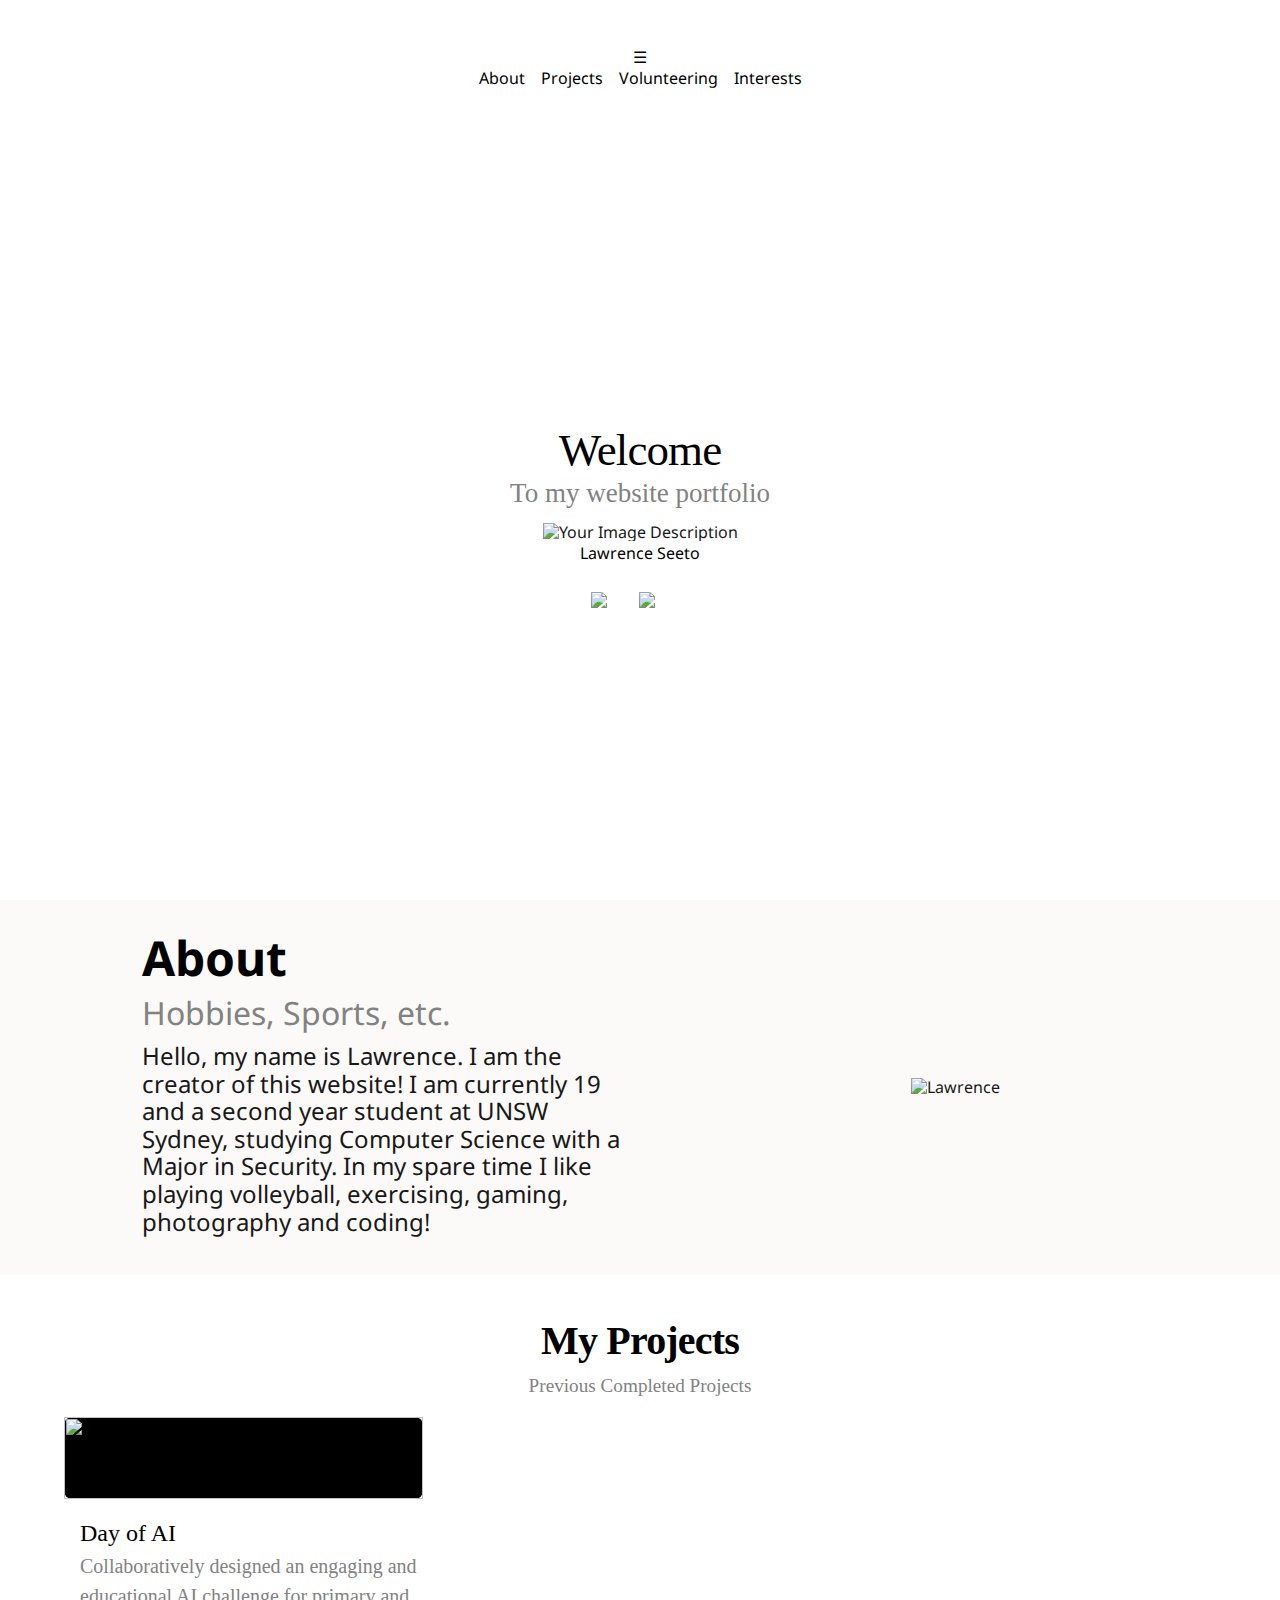
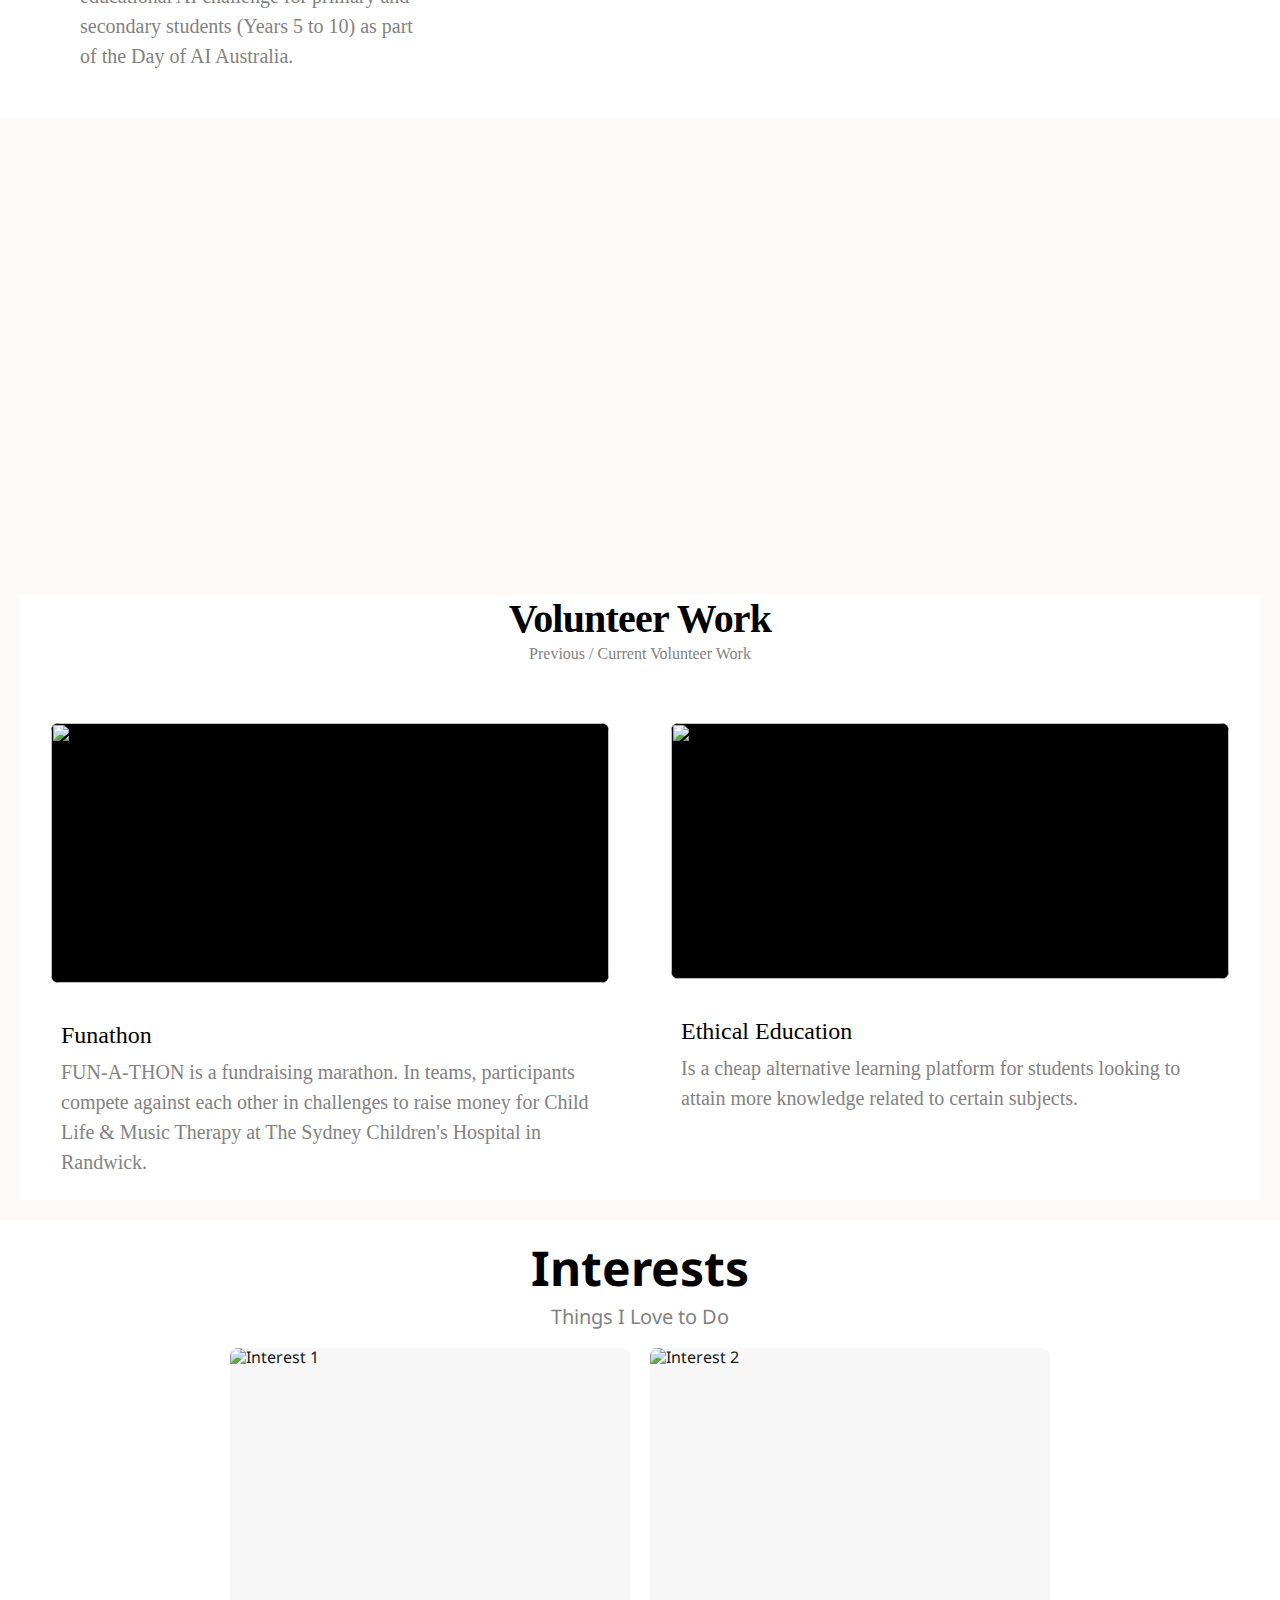
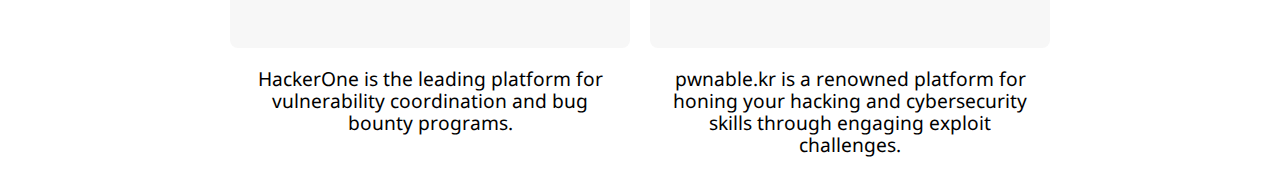
==== commit 45679d11: "Update index.html" ====
--- a/index.html
+++ b/index.html
@@ -160,9 +160,7 @@
                         <p class="about-bodytext">
                             Hello, my name is Lawrence. I am the creator of this website! I
                             am currently 19 and a second year student at <span class="university">UNSW Sydney</span>,
-                            studying Computer Science with a Major in Security.
-                            <br>
-                            In my spare time I like playing volleyball, exercising, gaming,
+                            studying Computer Science with a Major in Security. In my spare time I like playing volleyball, exercising, gaming,
                             photography and coding!
                         </p>
                     </div>
